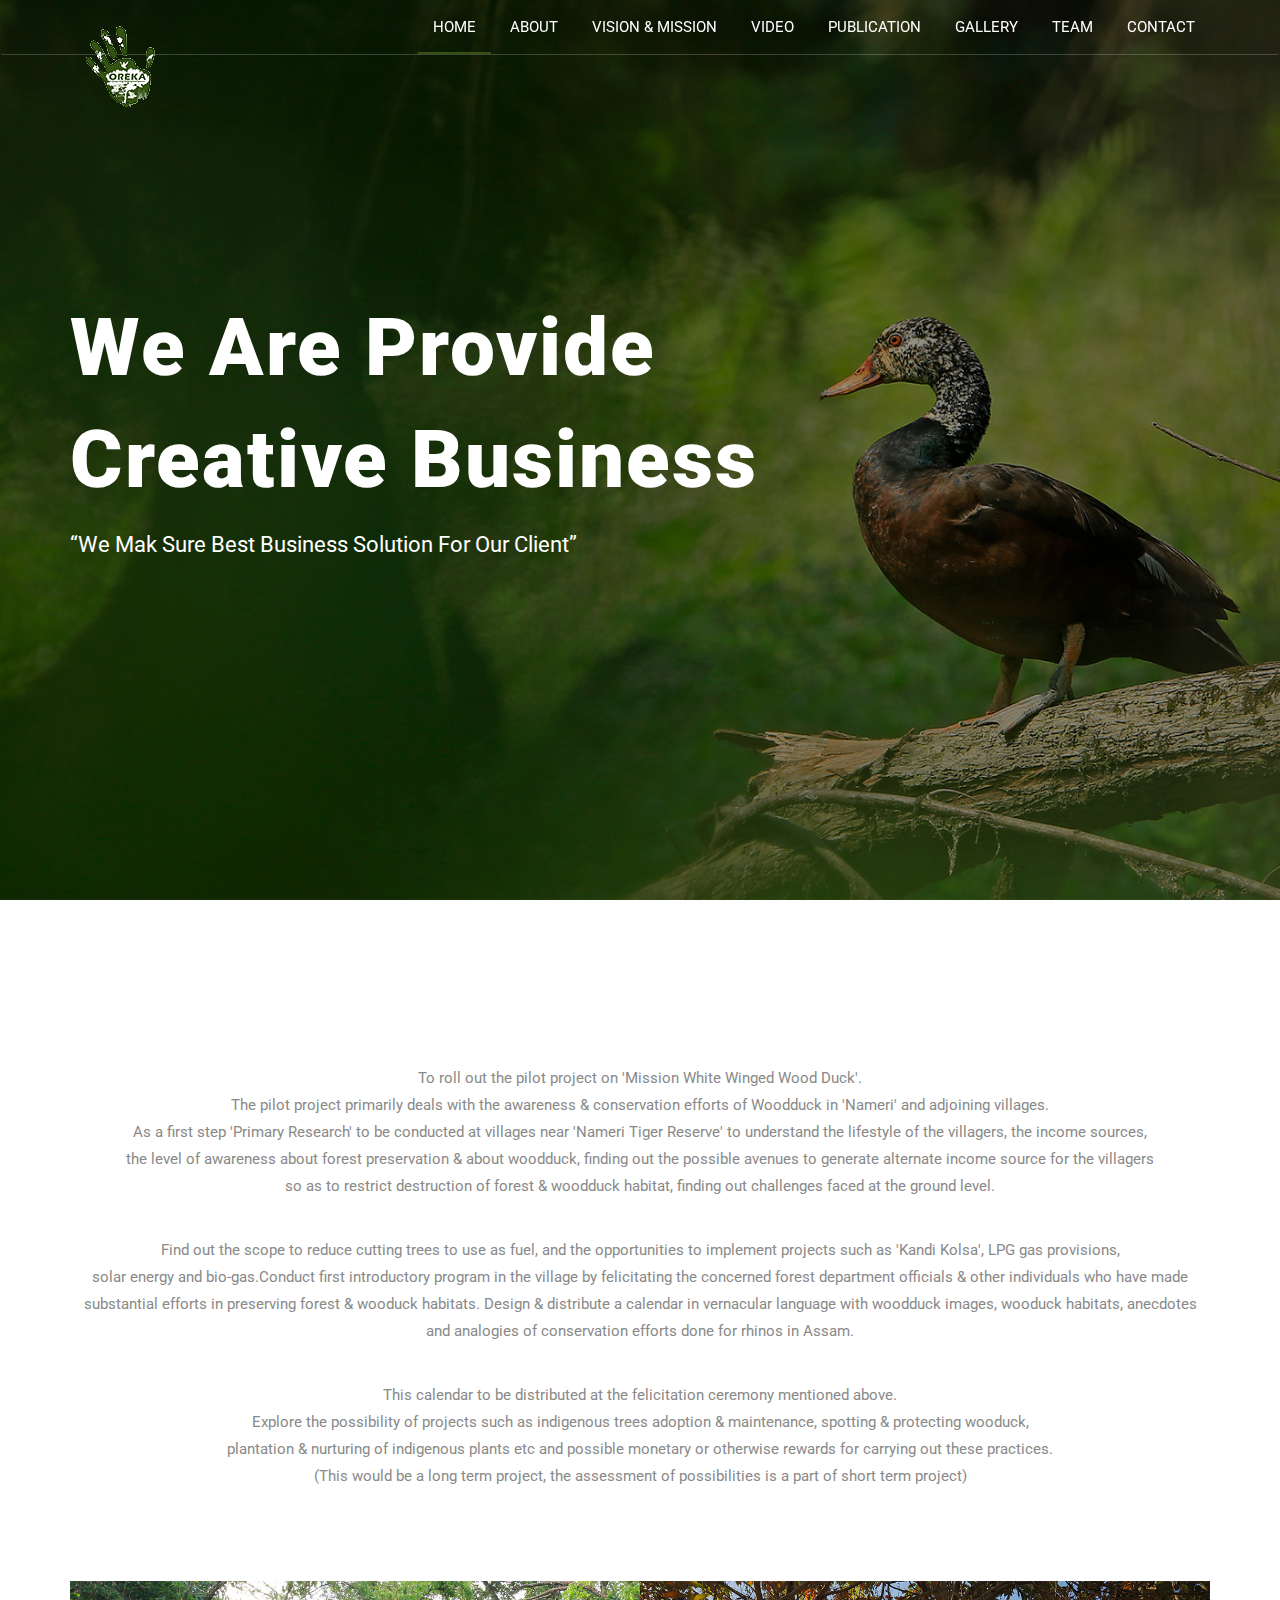
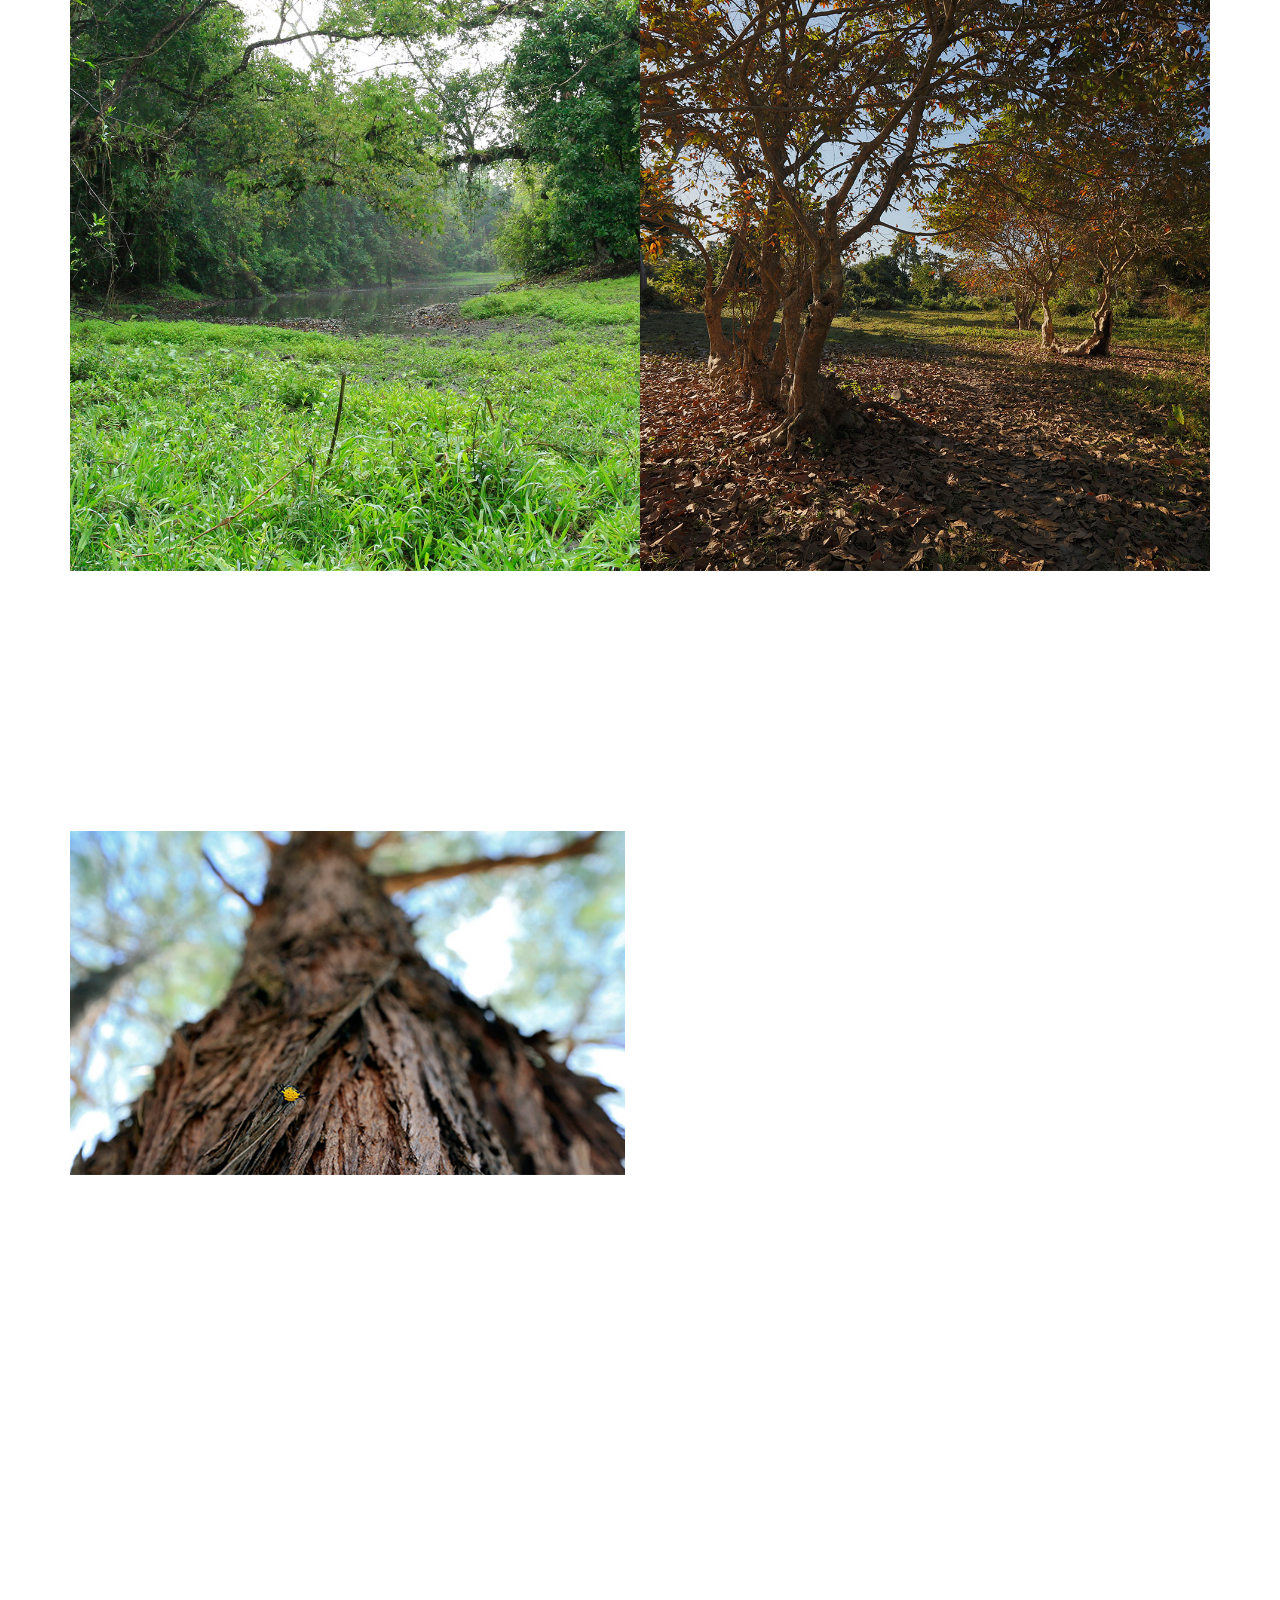
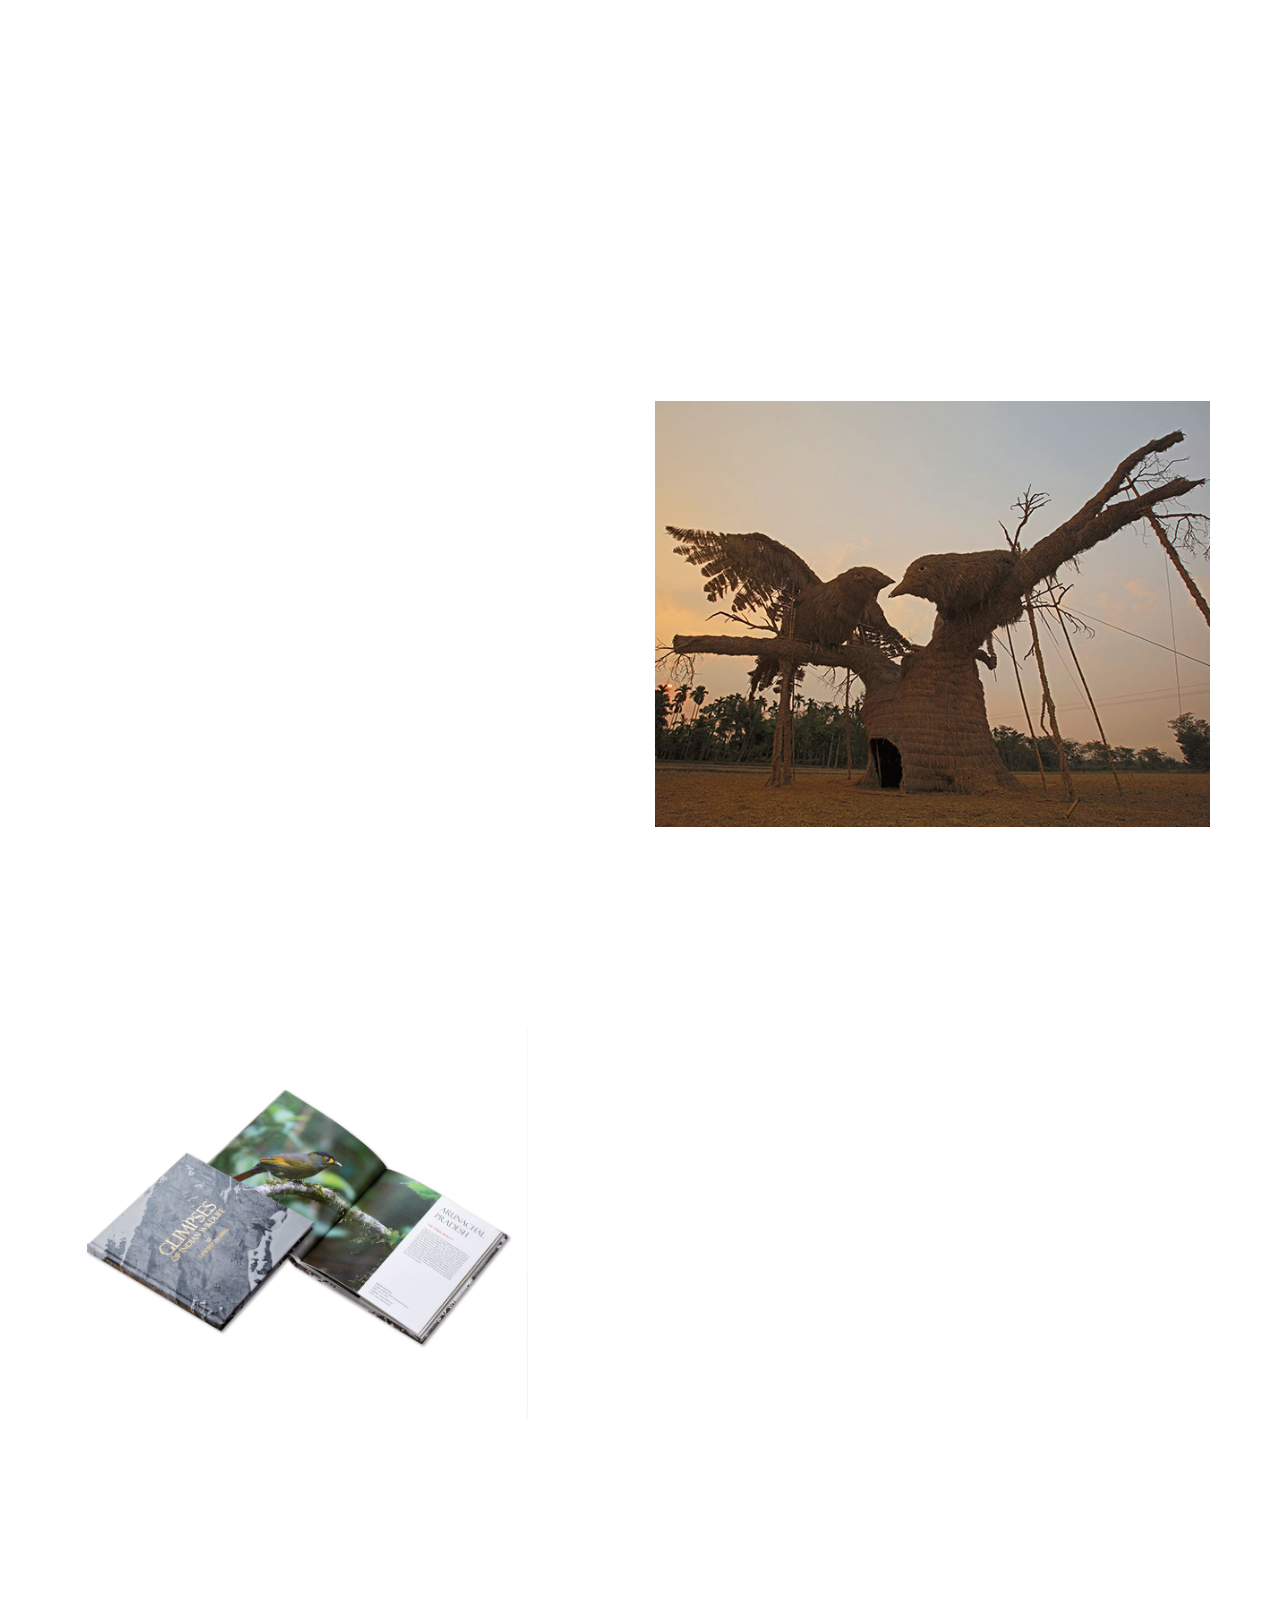
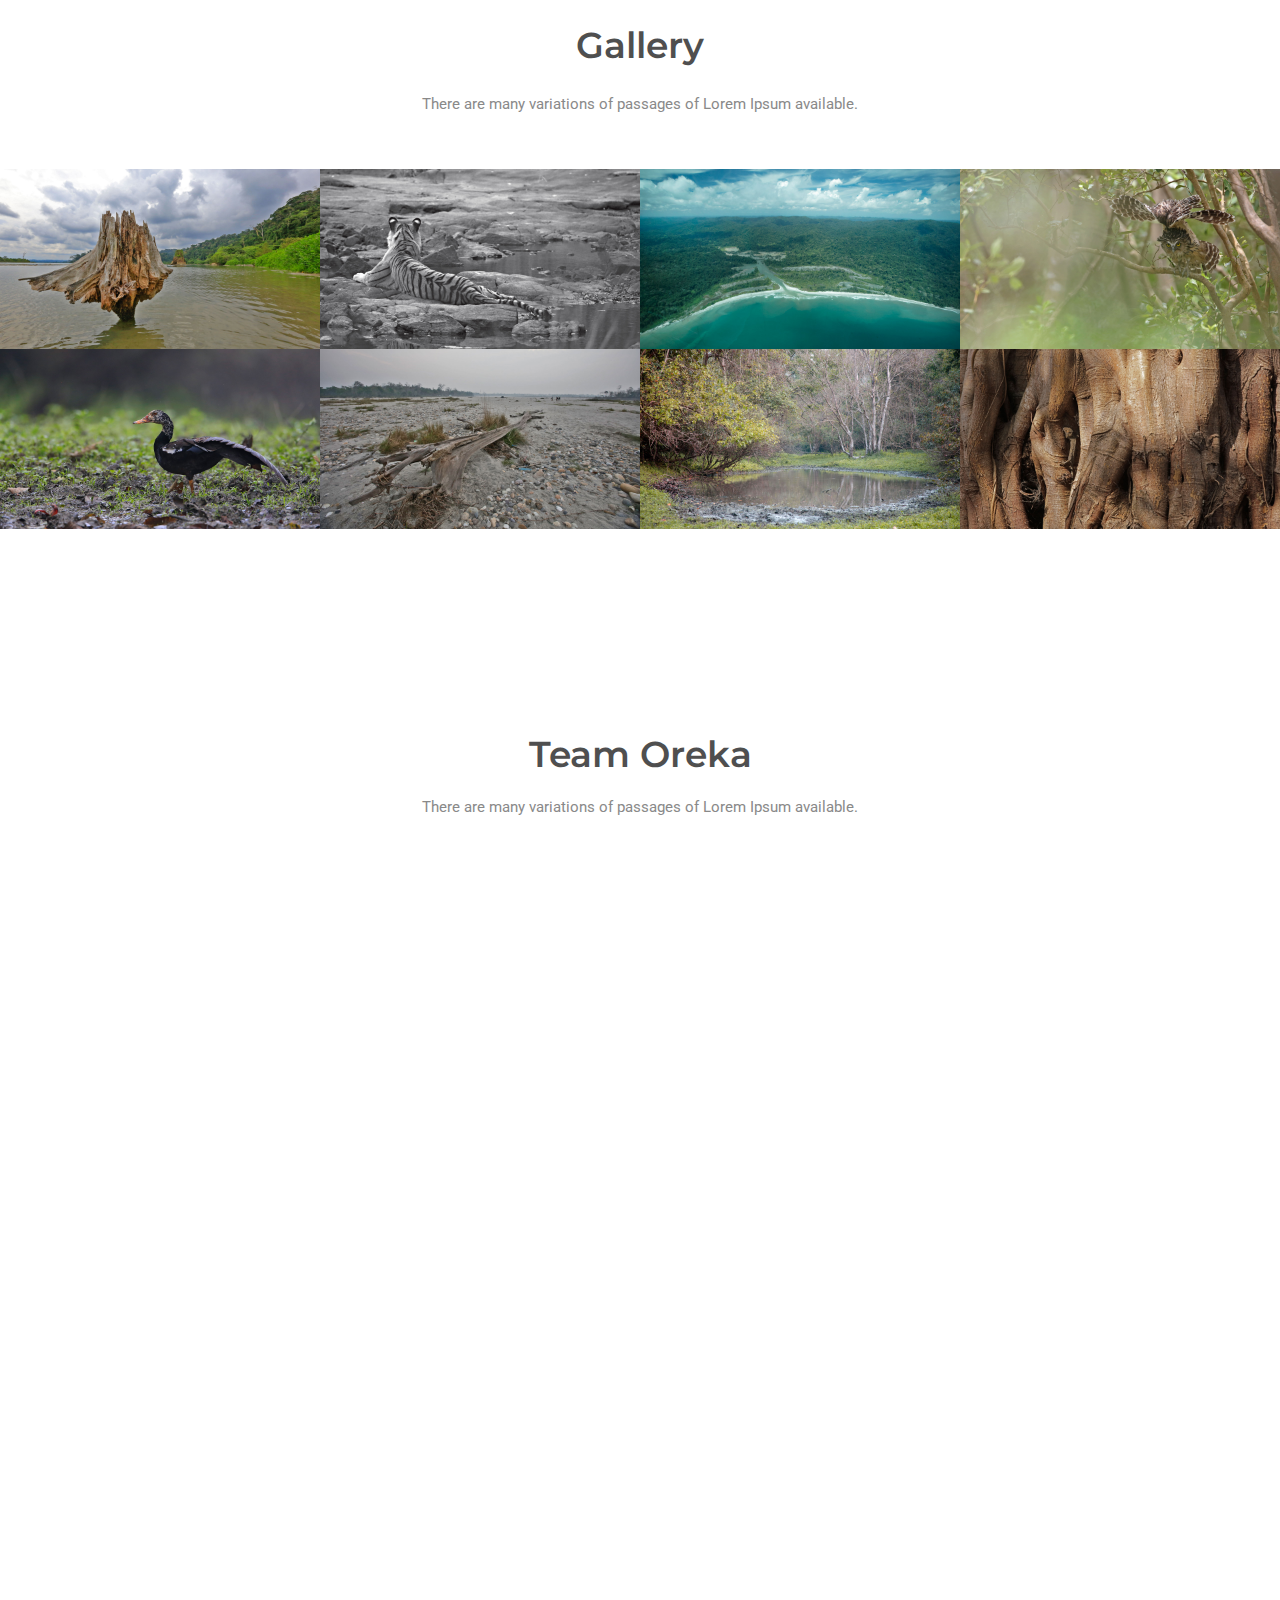
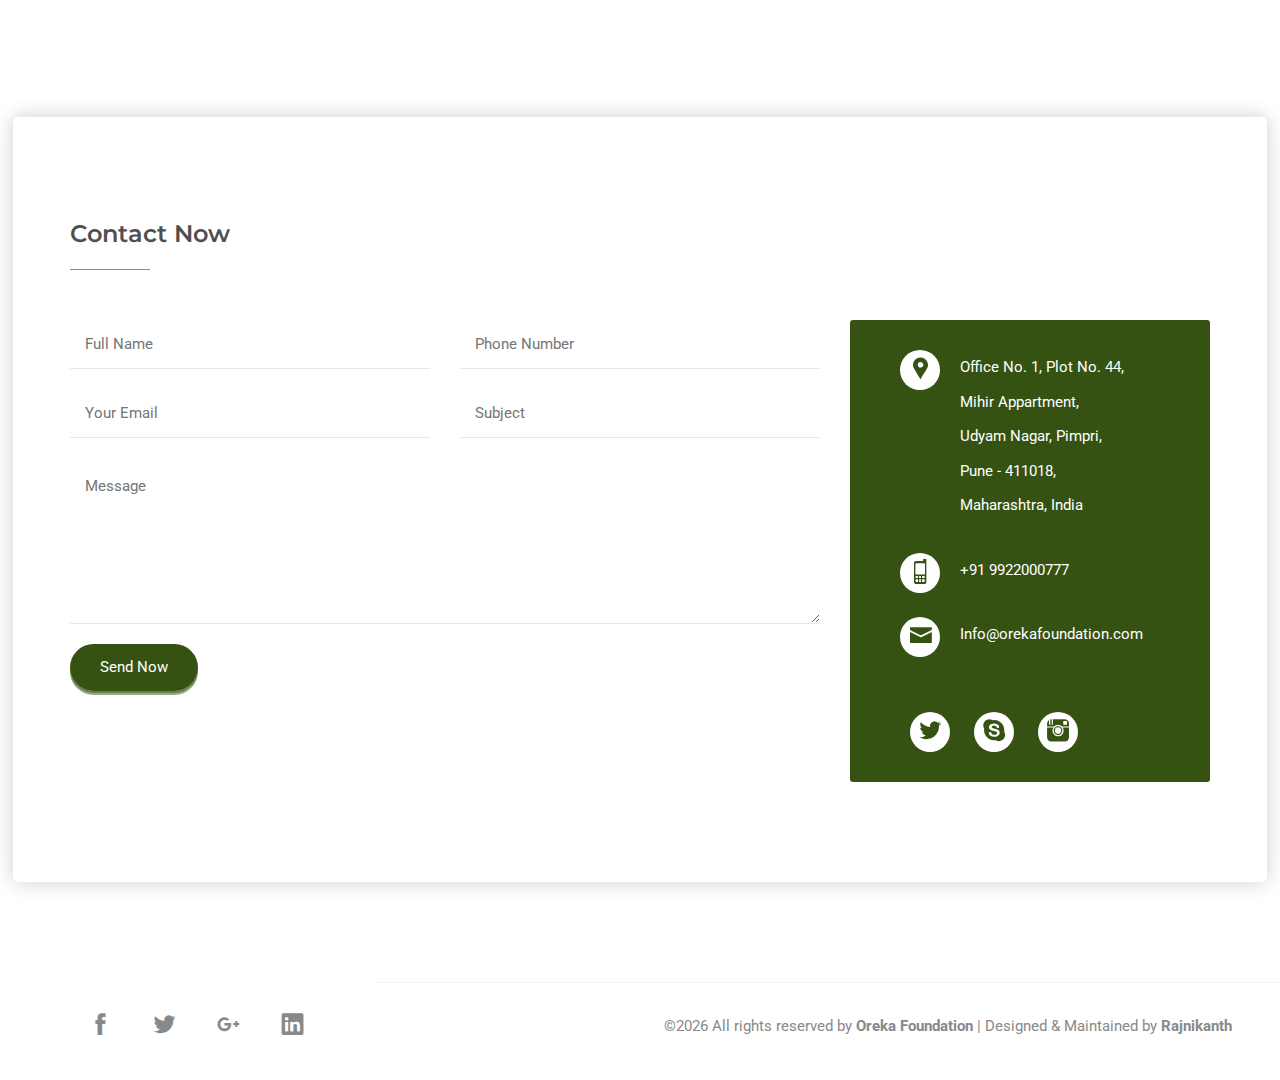
==== classic/index1.html @ f8cbba0d "index changed" ====
<!doctype html>
<html class="no-js" lang="zxx">

<head>
    <meta charset="utf-8">
    <meta name="author" content="John Doe">
    <meta name="description" content="">
    <meta name="keywords" content="HTML,CSS,XML,JavaScript">
    <meta http-equiv="x-ua-compatible" content="ie=edge">
    <meta name="viewport" content="width=device-width, initial-scale=1.0">
    <!-- Title -->
    <title>Oreka Foundation</title>
    <!-- Place favicon.ico in the root directory -->
    <link rel="apple-touch-icon" href="images/apple-touch-icon.png">
    <link rel="shortcut icon" type="image/ico" href="images/favicon.ico" />
    <!-- Plugin-CSS -->
    <link rel="stylesheet" href="css/bootstrap.min.css">
    <link rel="stylesheet" href="css/owl.carousel.min.css">
    <link rel="stylesheet" href="css/icofont.css">
    <link rel="stylesheet" href="css/magnific-popup.css">
    <link rel="stylesheet" href="css/animate.css">
    <!-- Main-Stylesheets -->
    <link rel="stylesheet" href="css/normalize.css">
    <link rel="stylesheet" href="style.css">
    <link rel="stylesheet" href="css/responsive.css">
    <script src="js/vendor/modernizr-2.8.3.min.js"></script>

    <!--[if lt IE 9]>
        <script src="//oss.maxcdn.com/html5shiv/3.7.2/html5shiv.min.js"></script>
        <script src="//oss.maxcdn.com/respond/1.4.2/respond.min.js"></script>
    <![endif]-->
</head>

<body data-spy="scroll" data-target=".mainmenu-area">
    <!--Preloader-->
    <div class="preloader">
        <div class="spinner"></div>
    </div>

    <!-- Mainmenu-Area -->
    <nav class="navbar mainmenu-area" data-spy="affix" data-offset-top="197">
        <div class="container">
            <div class="row">
                <div class="col-xs-12">
                    <div id="search-box" class="collapse">
                        <form action="#">
                            <input type="search" class="form-control" placeholder="What do you want to know?">
                        </form>
                    </div>
                </div>
            </div>
            <div class="row">
                <div class="col-xs-12">
                    <div class="navbar-header smoth">
                        <button type="button" class="navbar-toggle" data-toggle="collapse" data-target="#mainmenu">
                            <span class="icon-bar"></span>
                            <span class="icon-bar"></span>
                            <span class="icon-bar"></span> 
                        </button>
                        <a class="navbar-brand" href="#home-area"><img src="images/logo.png" alt=""></a>
                    </div>
                    <div class="collapse navbar-collapse navbar-right" id="mainmenu">
                        <!--<ul class="nav navbar-nav navbar-right help-menu">
                            <li><a href=""><i class="icofont icofont-user-alt-4"></i></a></li>
                            <li><a href="#search-box" data-toggle="collapse"><i class="icofont icofont-search-alt-2"></i></a></li>
                            <li class="select-cuntry">
                                <select name="counter" id="counter">
                                    <option value="ENG">ENG</option>
                                    <option value="BEN">BEN</option>
                                    <option value="ARA">ARA</option>
                                    <option value="ARG">ARG</option>
                                    <option value="CHV">CHV</option>
                                </select>
                            </li>
                        </ul>-->
                        <ul class="nav navbar-nav primary-menu">
                            <li class="active"><a href="#home-area">Home</a></li>
                            <li><a href="#about-area">About</a></li>
                            <li><a href="#vnm">Vision & Mission</a></li>
                            <li><a href="#video">Video</a></li>
                            <li><a href="#publication">Publication</a></li>
                            <li><a href="#portfolio-area">Gallery</a></li>
                            <li><a href="#team-area">Team</a></li>
                            <li><a href="#contact-area">Contact</a></li>
                        </ul>
                    </div>
                </div>
            </div>
        </div>
    </nav>
    <!-- Mainmenu-Area-/ -->


    <!--Header-Area-->
    <header class="header-area overlay" id="home-area">
        <div class="vcenter">
            <div class="container">
                <div class="row">
                    <div class="col-xs-12 col-sm-10 col-md-8">
                        <div class="header-text">
                            <h2 class="header-title wow fadeInUp">We Are Provide Creative Business <!--<span class="dot"></span>--></h2>
                            <div class="wow fadeInUp" data-wow-delay="0.5s"><q>We Mak Sure Best Business Solution For Our Client</q></div>
                            <!--<div class="wow fadeInUp" data-wow-delay="0.7s">
                                <a href="#contact-area" class="bttn bttn-lg bttn-primary" style="background-color: #fff">Contact Now</a>
                            </div>-->
                        </div>
                    </div>
                </div>
            </div>
        </div>
    </header>
    <!--Header-Area-/-->


    <!-- About-Area -->
    <section class="section-padding" id="about-area">
        
        <div class="container">
            <h2 class="title wow fadeInUp"><center>About Oreka</center></h2>
            <p><center>To roll out the pilot project on 'Mission White Winged Wood Duck'. <br>The pilot project primarily deals with the awareness & conservation efforts of Woodduck in 'Nameri' and adjoining villages.<br> As a first step 'Primary Research' to be conducted at villages near 'Nameri Tiger Reserve' to understand the lifestyle of the villagers, the income sources,<br> the level of awareness about forest preservation & about woodduck, finding out the possible avenues to generate alternate income source for the villagers <br>so as to restrict destruction of forest & woodduck habitat, finding out challenges faced at the ground level. </center></p>
            <p><center><br>Find out the scope to reduce cutting trees to use as fuel, and the opportunities to implement projects such as 'Kandi Kolsa', LPG gas provisions, <br>solar energy and bio-gas.Conduct first introductory program in the village by felicitating the concerned forest department officials & other individuals who have made substantial efforts in preserving forest & wooduck habitats. Design & distribute a calendar in vernacular language with woodduck images, wooduck habitats, anecdotes and analogies of conservation efforts done for rhinos in Assam. </center></p>
            <p><center><br>This calendar to be distributed at the felicitation ceremony mentioned above. <br>Explore the possibility of projects such as indigenous trees adoption & maintenance, spotting & protecting wooduck, <br>plantation & nurturing of indigenous plants etc and possible monetary or otherwise rewards for carrying out these practices. <br> (This would be a long term project, the assessment of possibilities is a part of short term project)<br><br><br><br></center></p>
            <p><img src="images/Habitat.jpg" alt=""></p>
            
        </div>
        <div class="container">
            <div class="row">
                <div class="hidden-xs col-sm-6 col-md-offset-1">
                    <!--<img src="images/About-Back.jpg" alt="">-->
                </div>
                <div class="col-xs-12 col-sm-6 col-md-5">
                    <div class="page-title" id="about">
                        <!--<h2 class="title wow fadeInUp">About US</h2>-->
                        <div class="wow fadeInUp" data-wow-delay="0.5s">
                            <p></p>
                        </div>
                    </div>
                    <!--<div class="wow fadeInUp" data-wow-delay="0.7s">
                        <a href="#" class="bttn bttn-primary">Learn More</a>
                    </div>-->
                </div>
                
            </div>
        </div>
    </section>
    <!-- About-Area / -->



    <section class="section-padding gray-bg" id="vnm">
        <div class="container">
            <div class="row">
                <div class="col-xs-12 col-sm-6">
                    <div class="video-box">
                        <img src="images/About-Back.jpg" alt="">
                        <!--<a href="https://www.youtube.com/watch?v=7e90gBu4pas" class="video-bttn"><img src="images/video-button.png" alt=""></a>-->
                    </div>
                </div>

                <div class="col-xs-12 col-sm-6 col-md-5 col-md-offset-1 wow fadeInUp">
                    <div class="page-title">
                        <h2 class="title">Vision & Mission</h2>
                        <ul class="tabs-list">
                            <li class="active"><a data-toggle="pill" href="#our_mission">Our Vision</a></li>
                            <li><a data-toggle="pill" href="#our_vission">Our Mission</a></li>
                            <li><a data-toggle="pill" href="#our_support">Our Values</a></li>
                        </ul>
                    </div>
                    <div class="tab-content">
                        <div id="our_mission" class="tab-pane fade in active">
                            <!--<h4 class="upper thing">SINCE WE HAVE 25 YEARS </h4>-->
                            <h3 class="upper">To conserve endangered species of India</h3>
                            <p>OREKA intent to put efforts in conserving endangered species of flora & fauna across India. Conservation efforts are inclusive in nature & not restricting to birds or mammals, but may also encompass plant species and other creatures.</p>
                            <br />
                            <!--<a href="#" class="bttn bttn-sm bttn-primary">View More</a>-->
                        </div>
                        <div id="our_vission" class="tab-pane fade">
                            <!--<h4 class="upper thing">SINCE WE HAVE 25 YEARS </h4>-->
                            <!--<h3 class="upper">Our Mission</h3>-->
                            <p>To drive the change in shifting status of these species from being endangered towards least concern'
'To arrest the shift from 'Near Threatened' and 'Vulnerable' species towards status of being 'Endangered'</p>
                            <br />
                            <!--<a href="#" class="bttn bttn-sm bttn-primary">View More</a>-->
                        </div>
                        <div id="our_support" class="tab-pane fade">
                            <!--<h4 class="upper thing">SINCE WE HAVE 25 YEARS </h4>-->
                            <h3 class="upper"><ul>
                                <li>RESPECT</li>
                                <li>CARE</li>
                                <li>RESTORE</li>
                                </ul> <!--RESPECT <br> CARE <br> RESTORE --></h3>
                            <!--<p>OREKA intent to put efforts in conserving endangered species of flora & fauna across India. Conservation efforts are inclusive in nature & not restricting to birds or mammals, but may also encompass plant species and other creatures.</p>-->
                            <br />
                            <!--<a href="#" class="bttn bttn-sm bttn-primary">View More</a>-->
                        </div>
                    </div>
                </div>
            </div>
        </div>
    </section>



    <!--<section class="section-padding" id="service-area">
        <div class="container">
            <div class="row">
                <div class="col-xs-12 col-sm-6 col-md-4">
                    <div class="feature-box wow fadeInUp" data-wow-delay="0.2s">
                        <div class="box-icon">
                            <i class="icofont icofont-idea"></i>
                        </div>
                        <h4>Unique Design</h4>
                        <p>Lorem ipsum dolor sit amet, consectetur adipiscing elit, sed do eiusmod tempor incididunt.</p>
                        <a href="#" class="read-more">Read More</a>
                    </div>
                </div>
                <div class="col-xs-12 col-sm-6 col-md-4">
                    <div class="feature-box wow fadeInUp" data-wow-delay="0.4s">
                        <div class="box-icon">
                            <i class="icofont icofont-code-alt"></i>
                        </div>
                        <h4>Clean Layout</h4>
                        <p>Lorem ipsum dolor sit amet, consectetur adipiscing elit, sed do eiusmod tempor incididunt.</p>
                        <a href="#" class="read-more">Read More</a>
                    </div>
                </div>
                <div class="col-xs-12 col-sm-6 col-md-4">
                    <div class="feature-box wow fadeInUp" data-wow-delay="0.6s">
                        <div class="box-icon">
                            <i class="icofont icofont-monitor"></i>
                        </div>
                        <h4>Well Responsive</h4>
                        <p>Lorem ipsum dolor sit amet, consectetur adipiscing elit, sed do eiusmod tempor incididunt.</p>
                        <a href="#" class="read-more">Read More</a>
                    </div>
                </div>
                <div class="col-xs-12 col-sm-6 col-md-4">
                    <div class="feature-box wow fadeInUp" data-wow-delay="1.2s">
                        <div class="box-icon">
                            <i class="icofont icofont-chart-bar-graph"></i>
                        </div>
                        <h4>Pro Developing</h4>
                        <p>Lorem ipsum dolor sit amet, consectetur adipiscing elit, sed do eiusmod tempor incididunt.</p>
                        <a href="#" class="read-more">Read More</a>
                    </div>
                </div>
                <div class="col-xs-12 col-sm-6 col-md-4">
                    <div class="feature-box wow fadeInUp" data-wow-delay="1s">
                        <div class="box-icon">
                            <i class="icofont icofont-files"></i>
                        </div>
                        <h4>Well Documented</h4>
                        <p>Lorem ipsum dolor sit amet, consectetur adipiscing elit, sed do eiusmod tempor incididunt.</p>
                        <a href="#" class="read-more">Read More</a>
                    </div>
                </div>
                <div class="col-xs-12 col-sm-6 col-md-4">
                    <div class="feature-box wow fadeInUp" data-wow-delay="0.8s">
                        <div class="box-icon">
                            <i class="icofont icofont-money-bag"></i>
                        </div>
                        <h4>Quick Marketing</h4>
                        <p>Lorem ipsum dolor sit amet, consectetur adipiscing elit, sed do eiusmod tempor incididunt.</p>
                        <a href="#" class="read-more">Read More</a>
                    </div>
                </div>
            </div>
        </div>
    </section>-->
    
   <!-- <p><img src="images/Habitat.jpg" alt=""></p>-->
    <p id="video"><center><br><br> <iframe width="80%" height="480" src="https://www.youtube.com/embed/zmZa2QFg16U" frameborder="0" allow="autoplay; encrypted-media" allowfullscreen></iframe> </center></p>

    <!-- Skill-Area -->
    <section class="section-padding gray-bg" id="skill-area">
        <div class="container">
            <div class="row">
                <div class="col-xs-12 col-sm-6 col-md-5">
                    <div class="page-title">
                        <h2 class="title wow fadeInUp">Statistics about <br>Indian Wildlife</h2>
                        <div class="wow fadeInUp">
                            <p>There are many variations of passages of Lorem Ipsum available, but the majority have suffered alteration in some form, by injected humour, or randomised words which don't look.</p>
                        </div>
                    </div>
                    <div class="skills skills1 row">
                        <!-- main skill No. 1 -->
                        <div class="skill col-md-4 col-xs-6 wow fadeInUp" data-wow-delay="0.2s">
                            <div class="chart chart1 center" data-percent="95">
                                <span class="counter">95</span>
                            </div>
                            <h6>WebDesign</h6>
                        </div>
                        <!-- main skill No. 2 -->
                        <div class="skill col-md-4 col-xs-6 wow fadeInUp" data-wow-delay="0.4s">
                            <div class="chart chart1 center" data-percent="85">
                                <span class="counter">85</span>
                            </div>
                            <h6>Coding</h6>
                        </div>
                        <!-- main skill No. 3 -->
                        <div class="skill col-md-4 col-xs-6 wow fadeInUp" data-wow-delay="0.6s">
                            <div class="chart chart1 center" data-percent="90">
                                <span class="counter">90</span>
                            </div>
                            <h6>Developing</h6>
                        </div>
                        <!-- main skill No. 4 -->
                        <div class="skill col-md-4 col-xs-6 wow fadeInUp" data-wow-delay="1.2s">
                            <div class="chart chart1 center" data-percent="95">
                                <span class="counter">95</span>
                            </div>
                            <h6>Java Script</h6>
                        </div>
                        <!-- main skill No. 4 -->
                        <div class="skill col-md-4 col-xs-6 wow fadeInUp" data-wow-delay="1s">
                            <div class="chart chart1 center" data-percent="85">
                                <span class="counter">85</span>
                            </div>
                            <h6>Apps Design</h6>
                        </div>
                        <!-- main skill No. 4 -->
                        <div class="skill col-md-4 col-xs-6 wow fadeInUp" data-wow-delay="0.8s">
                            <div class="chart chart1 center" data-percent="90">
                                <span class="counter">90</span>
                            </div>
                            <h6>Graphics Script</h6>
                        </div>
                    </div>
                </div>
                <div class="col-xs-12 col-sm-6 col-md-offset-1">
                    <img src="images/Indian-Wildlife.jpg" alt="">
                </div>
            </div>
        </div>
    </section>
    <!-- Skill-Area / -->


    <!-- Skill-Area -->
    <section class="section-padding gray-bg" id="publication">
        <div class="container">
            <div class="row">
                <div class="col-xs-12 col-sm-6 col-md-5">
                    <img src="images/blog.jpg" alt="">
                </div>
                <div class="col-xs-12 col-sm-6 col-md-offset-1">
                    <div class="page-title">
                        <h2 class="title wow fadeInUp">Glimses of<br>Indian Wildlife</h2>
                        <div class="wow fadeInUp">
                            <p>The proceeds of this book will go directly to the 'Oreka Foundation' which will keep the conservation work going on, in the far flung recesses of India.</p>
                        </div>
                    </div>
                    
                </div>
                
            </div>
        </div>
    </section>
    <!-- Skill-Area / -->



    <!-- Portfolio-Area -->
    <section class="section-padding" id="portfolio-area">
        <div class="container-fluid">
            <div class="row">
                <div class="col-xs-12 col-sm-8 col-sm-offset-2 col-md-6 col-md-offset-3">
                    <div class="page-title text-center">
                        <h2 class="title">Gallery</h2>
                        <p>There are many variations of passages of Lorem Ipsum available.</p>
                    </div>
                </div>
            </div>
            <div class="row">
                <div class="col-xs-12">
                    <!-- Mixitup controls -->
                    <!--<ul class="filter-controls text-center">
                        <li class="active filter" data-filter="all">All</li>
                        <li class="active filter" data-filter=".graphics">Graphics</li>
                        <li class="filter" data-filter=".ux_ui">UI/UX</li>
                        <li class="filter" data-filter=".web_design">Web Design</li>
                        <li class="filter" data-filter=".coding">Coding</li>
                        <li class="filter" data-filter=".developing">Developing</li>
                        <li class="filter" data-filter=".photography">Photography</li>
                    </ul>-->
                </div>
            </div>
            <div class="row" id="filtering">
                <div class="col-xs-6 col-sm-4 col-md-3 mix graphics developing">
                    <div class="filter-box">
                        <div class="filter-image">
                            <img src="images/Download-Wallpaper-1.jpg" alt="">
                        </div>
                        <div class="filter-hover">
                           <a href="images/Download-Wallpaper-1.jpg" download>  <h5> Download <br> & Share </h5></a>
                            <a href="images/Download-Wallpaper-1.jpg" class="filter-popup" data-effect="mfp-zoom-in"></a>
                        </div>
                    </div>
                </div>
                <div class="col-xs-6 col-sm-4 col-md-3 mix ux_ui ">
                    <div class="filter-box">
                        <div class="filter-image">
                            <img src="images/Download-Wallpaper-2.jpg" alt="">
                        </div>
                        <div class="filter-hover">
                            <a href="images/Download-Wallpaper-2.jpg" download> <h5>Download <br> & Share </h5></a>
                            <a href="images/Download-Wallpaper-2.jpg" class="filter-popup" data-effect="mfp-zoom-in"></a>
                        </div>
                    </div>
                </div>
                <div class="col-xs-6 col-sm-4 col-md-3 mix graphics ">
                    <div class="filter-box">
                        <div class="filter-image">
                            <img src="images/Download-Wallpaper-3.jpg" alt="">
                        </div>
                        <div class="filter-hover">
                            <a href="images/Download-Wallpaper-3.jpg" download><h5> Download <br> & Share</h5></a>
                            <a href="images/Download-Wallpaper-3.jpg" class="filter-popup" data-effect="mfp-zoom-in"></a>
                        </div>
                    </div>
                </div>
                <div class="col-xs-6 col-sm-4 col-md-3 mix ux_ui developing">
                    <div class="filter-box">
                        <div class="filter-image">
                            <img src="images/Download-Wallpaper-4.jpg" alt="">
                        </div>
                        <div class="filter-hover">
                           <a href="images/Download-Wallpaper-4.jpg" download> <h5>Download <br> & Share</h5></a>
                            <a href="images/Download-Wallpaper-4.jpg" class="filter-popup" data-effect="mfp-zoom-in"></a>
                        </div>
                    </div>
                </div>
                <div class="col-xs-6 col-sm-4 col-md-3 mix web_design photography">
                    <div class="filter-box">
                        <div class="filter-image">
                            <img src="images/Download-Wallpaper-5.jpg" alt="">
                        </div>
                        <div class="filter-hover">
                            <a href="images/Download-Wallpaper-5.jpg" download><h5>  Download <br> & Share</h5></a>
                            <a href="images/Download-Wallpaper-5.jpg" class="filter-popup" data-effect="mfp-zoom-in"></a>
                        </div>
                    </div>
                </div>
                <div class="col-xs-6 col-sm-4 col-md-3 mix coding">
                    <div class="filter-box">
                        <div class="filter-image">
                            <img src="images/Download-Wallpaper-6.jpg" alt="">
                        </div>
                        <div class="filter-hover">
                           <a href="images/Download-Wallpaper-6.jpg" download>  <h5>Download <br> & Share </h5></a>
                            <a href="images/Download-Wallpaper-6.jpg" class="filter-popup" data-effect="mfp-zoom-in"></a>
                        </div>
                    </div>
                </div>
                <div class="col-xs-6 col-sm-4 col-md-3 mix web_design developing">
                    <div class="filter-box">
                        <div class="filter-image">
                            <img src="images/Download-Wallpaper-7.jpg" alt="">
                        </div>
                        <div class="filter-hover">
                            <a href="images/Download-Wallpaper-7.jpg" download><h5>Download <br> & Share </h5></a>
                            <a href="images/Download-Wallpaper-7.jpg" class="filter-popup" data-effect="mfp-zoom-in"></a>
                        </div>
                    </div>
                </div>
                <div class="col-xs-6 col-sm-4 col-md-3 mix coding photography">
                    <div class="filter-box">
                        <div class="filter-image">
                            <img src="images/Download-Wallpaper-8.jpg" alt="">
                        </div>
                        <div class="filter-hover">
                           <a href="images/Download-Wallpaper-8.jpg" download>  <h5>Download <br> & Share</h5></a>
                            <a href="images/Download-Wallpaper-8.jpg" class="filter-popup" data-effect="mfp-zoom-in"></a>
                        </div>
                    </div>
                </div>
            </div>
        </div>
    </section>
    <!-- Portfolio-Area / -->



    <!-- Team-Area -->
    <section class="section-padding" id="team-area">
        <div class="container">
            <div class="row">
                <div class="col-xs-12 col-sm-8 col-sm-offset-2 col-md-6 col-md-offset-3">
                    <div class="text-center">
                        <h2 class="title">Team Oreka</h2>
                        <p>There are many variations of passages of Lorem Ipsum available.</p>
                    </div>
                </div>
            </div>
            <div class="row">
                <div class="col-xs-1 col-sm-1 col-md-1"></div>
                <div class="col-xs-6 col-sm-4 col-md-2">
                    <div class="team-box wow fadeInUp" data-wow-delay="0.2s">
                        <div class="team-image">
                            <img src="images/about.jpg" alt="">
                        </div>
                        <div class="team-hover">
                            <h5 class="t_title">Sandeep Dhumal</h5>
                            <span class="t_sub_title">SEO Expert</span>
                            <!--<div class='bar_group' data-max="100">
                                <div class=" bar_group__bar thick elastic" data-value="90" data-tooltip="true" data-label="Phototshop" data-show-values="true" data-unit="%"></div>
                            </div>
                            <div class='bar_group' data-max="100">
                                <div class=" bar_group__bar thick elastic" data-value="70" data-tooltip="true" data-label="Indesign" data-show-values="true" data-unit="%"></div>
                            </div>
                            <div class='bar_group' data-max="100">
                                <div class=" bar_group__bar thick elastic" data-value="50" data-tooltip="true" data-label="Illustrator" data-show-values="true" data-unit="%"></div>
                            </div>
                            <div class="team-social-menu">
                                <a href="#"><i class="icofont icofont-social-facebook"></i></a>
                                <a href="#"><i class="icofont icofont-social-twitter"></i></a>
                                <a href="#"><i class="icofont icofont-social-linkedin"></i></a>
                                <a href="#"><i class="icofont icofont-social-pinterest"></i></a>
                            </div>-->
                        </div>
                    </div>
                </div>
                <div class="col-xs-6 col-sm-4 col-md-2">
                    <div class="team-box wow fadeInUp" data-wow-delay="0.4s">
                        <div class="team-image">
                            <img src="images/about.jpg" alt="">
                        </div>
                        <div class="team-hover">
                            <h5 class="t_title">Jhon Doe</h5>
                            <span class="t_sub_title">Web Developer</span>
                            <!--<div class='bar_group' data-max="100">
                                <div class=" bar_group__bar thick elastic" data-value="90" data-tooltip="true" data-label="Phototshop" data-show-values="true" data-unit="%"></div>
                            </div>
                            <div class='bar_group' data-max="100">
                                <div class=" bar_group__bar thick elastic" data-value="70" data-tooltip="true" data-label="Indesign" data-show-values="true" data-unit="%"></div>
                            </div>
                            <div class='bar_group' data-max="100">
                                <div class=" bar_group__bar thick elastic" data-value="50" data-tooltip="true" data-label="Illustrator" data-show-values="true" data-unit="%"></div>
                            </div>
                            <div class="team-social-menu">
                                <a href="#"><i class="icofont icofont-social-facebook"></i></a>
                                <a href="#"><i class="icofont icofont-social-twitter"></i></a>
                                <a href="#"><i class="icofont icofont-social-linkedin"></i></a>
                                <a href="#"><i class="icofont icofont-social-pinterest"></i></a>
                            </div>-->
                        </div>
                    </div>
                </div>
                <div class="col-xs-6 col-sm-4 col-md-2">
                    <div class="team-box wow fadeInUp" data-wow-delay="0.6s">
                        <div class="team-image">
                            <img src="images/about.jpg" alt="">
                        </div>
                        <div class="team-hover">
                            <h5 class="t_title">Jakia Khan</h5>
                            <span class="t_sub_title">UI/UX Designer</span>
                            <!--<div class='bar_group' data-max="100">
                                <div class=" bar_group__bar thick elastic" data-value="90" data-tooltip="true" data-label="Phototshop" data-show-values="true" data-unit="%"></div>
                            </div>
                            <div class='bar_group' data-max="100">
                                <div class=" bar_group__bar thick elastic" data-value="70" data-tooltip="true" data-label="Indesign" data-show-values="true" data-unit="%"></div>
                            </div>
                            <div class='bar_group' data-max="100">
                                <div class=" bar_group__bar thick elastic" data-value="50" data-tooltip="true" data-label="Illustrator" data-show-values="true" data-unit="%"></div>
                            </div>
                            <div class="team-social-menu">
                                <a href="#"><i class="icofont icofont-social-facebook"></i></a>
                                <a href="#"><i class="icofont icofont-social-twitter"></i></a>
                                <a href="#"><i class="icofont icofont-social-linkedin"></i></a>
                                <a href="#"><i class="icofont icofont-social-pinterest"></i></a>
                            </div>-->
                        </div>
                    </div>
                </div>
                <div class="col-xs-6 col-sm-4 col-md-2">
                    <div class="team-box wow fadeInUp" data-wow-delay="0.8s">
                        <div class="team-image">
                            <img src="images/about.jpg" alt="">
                        </div>
                        <div class="team-hover">
                            <h5 class="t_title">Jack kalis</h5>
                            <span class="t_sub_title">Programer</span>
                            <!--<div class='bar_group' data-max="100">
                                <div class=" bar_group__bar thick elastic" data-value="90" data-tooltip="true" data-label="Phototshop" data-show-values="true" data-unit="%"></div>
                            </div>
                            <div class='bar_group' data-max="100">
                                <div class=" bar_group__bar thick elastic" data-value="70" data-tooltip="true" data-label="Indesign" data-show-values="true" data-unit="%"></div>
                            </div>
                            <div class='bar_group' data-max="100">
                                <div class=" bar_group__bar thick elastic" data-value="50" data-tooltip="true" data-label="Illustrator" data-show-values="true" data-unit="%"></div>
                            </div>
                            <div class="team-social-menu">
                                <a href="#"><i class="icofont icofont-social-facebook"></i></a>
                                <a href="#"><i class="icofont icofont-social-twitter"></i></a>
                                <a href="#"><i class="icofont icofont-social-linkedin"></i></a>
                                <a href="#"><i class="icofont icofont-social-pinterest"></i></a>
                            </div>-->
                        </div>
                    </div>
                </div>
                <div class="col-xs-6 col-sm-4 col-md-2">
                    <div class="team-box wow fadeInUp" data-wow-delay="0.8s">
                        <div class="team-image">
                            <img src="images/about.jpg" alt="">
                        </div>
                        <div class="team-hover">
                            <h5 class="t_title">Jack kalis</h5>
                            <span class="t_sub_title">Programer</span>
                            <!--<div class='bar_group' data-max="100">
                                <div class=" bar_group__bar thick elastic" data-value="90" data-tooltip="true" data-label="Phototshop" data-show-values="true" data-unit="%"></div>
                            </div>
                            <div class='bar_group' data-max="100">
                                <div class=" bar_group__bar thick elastic" data-value="70" data-tooltip="true" data-label="Indesign" data-show-values="true" data-unit="%"></div>
                            </div>
                            <div class='bar_group' data-max="100">
                                <div class=" bar_group__bar thick elastic" data-value="50" data-tooltip="true" data-label="Illustrator" data-show-values="true" data-unit="%"></div>
                            </div>
                            <div class="team-social-menu">
                                <a href="#"><i class="icofont icofont-social-facebook"></i></a>
                                <a href="#"><i class="icofont icofont-social-twitter"></i></a>
                                <a href="#"><i class="icofont icofont-social-linkedin"></i></a>
                                <a href="#"><i class="icofont icofont-social-pinterest"></i></a>
                            </div>-->
                        </div>
                    </div>
                </div>
                <div class="col-xs-1 col-sm-1 col-md-1"></div>
                
                
            </div>
        </div>
    </section>
    <!-- Team-Area / -->


    
    <section class="section-padding gray-bg">
        <div class="container">
            <div class="row counters">
                <div class="col-xs-6 col-sm-6 col-md-3">
                    <div class="count-box wow fadeInUp" data-wow-delay="0.2s">
                        <div class="count-icon">
                            <i class="icofont icofont-fire-burn"></i>
                        </div>
                        <span class="count_title" style="color: #355213">Join the Movement</span>
                        <!--<h2 class="count">1172</h2>-->
                    </div>
                </div>
                <div class="col-xs-6 col-sm-6 col-md-3">
                    <div class="count-box wow fadeInUp" data-wow-delay="0.4s">
                        <div class="count-icon">
                            <i class="icofont icofont-mega-phone"></i>
                        </div>
                        <span class="count_title" style="color: #355213">Spread Awareness</span>
                        <!--<h2 class="count">1000</h2>-->
                    </div>
                </div>
                <div class="col-xs-6 col-sm-6 col-md-3">
                    <div class="count-box wow fadeInUp" data-wow-delay="0.6s">
                        <div class="count-icon">
                            <i class="icofont icofont-military"></i>
                        </div>
                        <span class="count_title" style="color: #355213">Volunteer</span>
                        <!--<h2 class="count">1200</h2>-->
                    </div>
                </div>
                <div class="col-xs-6 col-sm-6 col-md-3">
                    <div class="count-box wow fadeInUp" data-wow-delay="0.8s">
                        <div class="count-icon">
                            <i class="icofont icofont-money"></i>
                        </div>
                        <span class="count_title" style="color: #355213">Contribute</span>
                        <!--<h2 class="count">1172</h2>-->
                    </div>
                </div>
            </div>
        </div>
    </section>

    <!-- Contact-Area -->
    <section class="section-padding" id="contact-area">
        <div class="contact-area">
            <div class="container">
                <div class="row">
                    <div class="col-xs-12">
                        <div class="page-title">
                            <h3 class="bar-title">Contact Now</h3>
                        </div>
                    </div>
                </div>
                <div class="row">
                    <div class="col-xs-12 col-md-8">
                        <div class="contact-form">
                            <form action="process.php" id="contact-form" method="post">
                                <div class="form-double">
                                    <input type="text" id="form-name" name="form-name" placeholder="Full Name" required="required">
                                    <input type="number" placeholder="Phone Number">
                                </div>
                                <div class="form-double">
                                    <input type="email" name="form-email" name="email" id="form-email" placeholder="Your Email" required="required">
                                    <input type="text" name="form-subject" id="form-subject" placeholder="Subject" required="required">
                                </div>
                                <textarea name="form-message" id="message" id="form-message" rows="5" required="required" placeholder="Message"></textarea>
                                <button class="bttn bttn-primary">Send Now</button>
                            </form>
                        </div>
                    </div>
                    <div class="col-xs-12 col-md-4">
                        <div class="contact-info">
                            <ul class="info">
                                <li>
                                    <span class="info-icon">
                                        <i class="icofont icofont-social-google-map"></i>
                                    </span> Office No. 1, Plot No. 44, <br>Mihir Appartment,<br>Udyam Nagar, Pimpri,<br> Pune - 411018,<br>Maharashtra, India  
                                </li>
                                <li>
                                    <span class="info-icon">
                                        <i class="icofont icofont-ui-cell-phone"></i>
                                    </span> +91 9922000777 
                                </li>
                                <li>
                                    <span class="info-icon">
                                        <i class="icofont icofont-envelope"></i>
                                    </span> Info@orekafoundation.com
                                </li>
                            </ul>
                            <div class="social-menu-2">
                                <a href="#"><i class="icofont icofont-social-twitter"></i></a>
                                <a href="#"><i class="icofont icofont-social-skype"></i></a>
                                <a href="#"><i class="icofont icofont-social-instagram"></i></a>
                            </div>
                        </div>
                    </div>
                </div>
            </div>
        </div>
    </section>
    <!-- Contact-Area / -->
  <!--  <div id="maps"></div>-->


    <!-- Footer-Area -->
    <footer class="footer-area" style="margin-top: 250px; ">
        <div class="footer-top">
            <div class="container">
                <div class="row">
                    <div class="col-xs-12 col-md-3">
                        <div class="footer-text">
                            <!--<h4 class="upper">Classic</h4>
                            <p>If you are going to use a passage of Lorem Ipsum, you need to be sure</p>-->
                            <div class="social-menu">
                                <a href="#"><i class="icofont icofont-social-facebook"></i></a>
                                <a href="#"><i class="icofont icofont-social-twitter"></i></a>
                                <a href="#"><i class="icofont icofont-social-google-plus"></i></a>
                                <a href="#"><i class="icofont icofont-social-linkedin"></i></a>
                            </div>
                        </div>
                    </div>
                    <div class="col-xs-6 col-md-2 ">
                        <div class="footer-single">
                          <div class="footer-bottom">
                              <div class="container">
                                <div class="row">
                                    <div class="col-xs-12">
                                    <!-- Link back to Colorlib can't be removed. Template is licensed under CC BY 3.0. -->
                                    <p class="copyright">&copy;<script>document.write(new Date().getFullYear());</script> All rights reserved by <b>Oreka Foundation</b> | Designed & Maintained by <a href="https://sandeepdhumal.com" target="_blank"><b>Rajnikanth</b></a></p>
                                    <!-- Link back to Colorlib can't be removed. Template is licensed under CC BY 3.0. -->
                                    </div>
                                </div>
                            </div>
                            </div>
                            
                        </div>
                    </div>
                    
                </div>
            </div>
        </div>
    </footer>
    <!-- Footer-Area / -->


    <!--Vendor-JS-->
    <script src="js/vendor/jquery-1.12.4.min.js"></script>
    <script src="js/vendor/bootstrap.min.js"></script>
    <!--Plugin-JS-->
    <script src="js/owl.carousel.min.js"></script>
    <script src="js/appear.js"></script>
    <script src="js/bars.js"></script>
    <script src="js/waypoints.min.js"></script>
    <script src="js/counterup.min.js"></script>
    <script src="js/easypiechart.min.js"></script>
    <script src="js/mixitup.min.js"></script>
    <script src="js/contact-form.js"></script>
    <script src="js/scrollUp.min.js"></script>
    <script src="js/magnific-popup.min.js"></script>
    <script src="js/wow.min.js"></script>
    <!--Main-active-JS-->
    <script src="js/main.js"></script>
    <!--<script async defer src="https://maps.googleapis.com/maps/api/js?key=AIzaSyDXZ3vJtdK6aKAEWBovZFe4YKj1SGo9V20&callback=initMap"></script>-->
    <script src="js/maps.js"></script>
</body>

</html>
---- classic/css/icofont.css ----
/**
 * @package IcoFont by ThemeHunt - https://themehunt.com
 * @version 1.0.0 Beta
 * @author IcoFont http://icofont.com
 * @copyright Copyright (c) 2018 IcoFont
 * @license - http://icofont.com/license/
*/

@font-face {
    font-family: 'icofont';
    src: url('../fonts/icofont.eot?v=1.0.0-beta');
    src: url('../fonts/icofont.eot?v=1.0.0-beta#iefix') format('embedded-opentype'),
    url('../fonts/icofont.ttf?v=1.0.0-beta') format('truetype'),
    url('../fonts/icofont.woff?v=1.0.0-beta') format('woff'),
    url('../fonts/icofont.svg?v=1.0.0-beta#icofont') format('svg');
    font-weight: normal;
    font-style: normal;
}

.icofont {
    font-family: 'IcoFont' !important;
    speak: none;
    font-style: normal;
    font-weight: normal;
    font-variant: normal;
    font-size: 25px;
    text-transform: none;
    line-height: 1;

    /* Better Font Rendering =========== */
    -webkit-font-smoothing: antialiased;
    -moz-osx-font-smoothing: grayscale;
}

.icofont-angry-monster:before {
	content: "\e901";
}
.icofont-bathtub:before {
	content: "\e902";
}
.icofont-bird-wings:before {
	content: "\e903";
}
.icofont-bow:before {
	content: "\e904";
}
.icofont-brain-alt:before {
	content: "\e905";
}
.icofont-butterfly-alt:before {
	content: "\e906";
}
.icofont-castle:before {
	content: "\e907";
}
.icofont-circuit:before {
	content: "\e908";
}
.icofont-dart:before {
	content: "\e909";
}
.icofont-dice-alt:before {
	content: "\e90a";
}
.icofont-disability-race:before {
	content: "\e90b";
}
.icofont-diving-goggle:before {
	content: "\e90c";
}
.icofont-fire-alt:before {
	content: "\e90d";
}
.icofont-flame-torch:before {
	content: "\e90e";
}
.icofont-flora-flower:before {
	content: "\e90f";
}
.icofont-flora:before {
	content: "\e910";
}
.icofont-gift-box:before {
	content: "\e911";
}
.icofont-halloween-pumpkin:before {
	content: "\e912";
}
.icofont-hand-power:before {
	content: "\e913";
}
.icofont-hand-thunder:before {
	content: "\e914";
}
.icofont-king-crown:before {
	content: "\e915";
}
.icofont-king-monster:before {
	content: "\e916";
}
.icofont-love:before {
	content: "\e917";
}
.icofont-magician-hat:before {
	content: "\e918";
}
.icofont-native-american:before {
	content: "\e919";
}
.icofont-open-eye:before {
	content: "\e91a";
}
.icofont-owl-look:before {
	content: "\e91b";
}
.icofont-phoenix:before {
	content: "\e91c";
}
.icofont-queen-crown:before {
	content: "\e91d";
}
.icofont-robot-face:before {
	content: "\e91e";
}
.icofont-sand-clock:before {
	content: "\e91f";
}
.icofont-shield-alt:before {
	content: "\e920";
}
.icofont-ship-wheel:before {
	content: "\e921";
}
.icofont-skull-danger:before {
	content: "\e922";
}
.icofont-skull-face:before {
	content: "\e923";
}
.icofont-snail:before {
	content: "\e924";
}
.icofont-snow-alt:before {
	content: "\e925";
}
.icofont-snow-flake:before {
	content: "\e926";
}
.icofont-snowmobile:before {
	content: "\e927";
}
.icofont-space-shuttle:before {
	content: "\e928";
}
.icofont-star-shape:before {
	content: "\e929";
}
.icofont-swirl:before {
	content: "\e92a";
}
.icofont-tattoo-wing:before {
	content: "\e92b";
}
.icofont-throne:before {
	content: "\e92c";
}
.icofont-touch:before {
	content: "\e92d";
}
.icofont-tree-alt:before {
	content: "\e92e";
}
.icofont-triangle:before {
	content: "\e92f";
}
.icofont-unity-hand:before {
	content: "\e930";
}
.icofont-weed:before {
	content: "\e931";
}
.icofont-woman-bird:before {
	content: "\e932";
}
.icofont-animal-bat:before {
	content: "\e933";
}
.icofont-animal-bear-tracks:before {
	content: "\e934";
}
.icofont-animal-bear:before {
	content: "\e935";
}
.icofont-animal-bird-alt:before {
	content: "\e936";
}
.icofont-animal-bird:before {
	content: "\e937";
}
.icofont-animal-bone:before {
	content: "\e938";
}
.icofont-animal-bull:before {
	content: "\e939";
}
.icofont-animal-camel-alt:before {
	content: "\e93a";
}
.icofont-animal-camel-head:before {
	content: "\e93b";
}
.icofont-animal-camel:before {
	content: "\e93c";
}
.icofont-animal-cat-alt-1:before {
	content: "\e93d";
}
.icofont-animal-cat-alt-2:before {
	content: "\e93e";
}
.icofont-animal-cat-alt-3:before {
	content: "\e93f";
}
.icofont-animal-cat-alt-4:before {
	content: "\e940";
}
.icofont-animal-cat-with-dog:before {
	content: "\e941";
}
.icofont-animal-cat:before {
	content: "\e942";
}
.icofont-animal-cow-head:before {
	content: "\e943";
}
.icofont-animal-cow:before {
	content: "\e944";
}
.icofont-animal-crab:before {
	content: "\e945";
}
.icofont-animal-crocodile:before {
	content: "\e946";
}
.icofont-animal-deer-head:before {
	content: "\e947";
}
.icofont-animal-dog-alt:before {
	content: "\e948";
}
.icofont-animal-dog-barking:before {
	content: "\e949";
}
.icofont-animal-dog:before {
	content: "\e94a";
}
.icofont-animal-dolphin:before {
	content: "\e94b";
}
.icofont-animal-duck-tracks:before {
	content: "\e94c";
}
.icofont-animal-eagle-head:before {
	content: "\e94d";
}
.icofont-animal-eaten-fish:before {
	content: "\e94e";
}
.icofont-animal-elephant-alt:before {
	content: "\e94f";
}
.icofont-animal-elephant-head-alt:before {
	content: "\e950";
}
.icofont-animal-elephant-head:before {
	content: "\e951";
}
.icofont-animal-elephant:before {
	content: "\e952";
}
.icofont-animal-elk:before {
	content: "\e953";
}
.icofont-animal-fish-alt-1:before {
	content: "\e954";
}
.icofont-animal-fish-alt-2:before {
	content: "\e955";
}
.icofont-animal-fish-alt-3:before {
	content: "\e956";
}
.icofont-animal-fish-alt-4:before {
	content: "\e957";
}
.icofont-animal-fish:before {
	content: "\e958";
}
.icofont-animal-fox-alt:before {
	content: "\e959";
}
.icofont-animal-fox:before {
	content: "\e95a";
}
.icofont-animal-frog-tracks:before {
	content: "\e95b";
}
.icofont-animal-frog:before {
	content: "\e95c";
}
.icofont-animal-froggy:before {
	content: "\e95d";
}
.icofont-animal-giraffe-alt:before {
	content: "\e95e";
}
.icofont-animal-giraffe:before {
	content: "\e95f";
}
.icofont-animal-goat-head-alt-1:before {
	content: "\e960";
}
.icofont-animal-goat-head-alt-2:before {
	content: "\e961";
}
.icofont-animal-goat-head:before {
	content: "\e962";
}
.icofont-animal-gorilla:before {
	content: "\e963";
}
.icofont-animal-hen-tracks:before {
	content: "\e964";
}
.icofont-animal-horse-head-alt-1:before {
	content: "\e965";
}
.icofont-animal-horse-head-alt-2:before {
	content: "\e966";
}
.icofont-animal-horse-head:before {
	content: "\e967";
}
.icofont-animal-horse-tracks:before {
	content: "\e968";
}
.icofont-animal-jellyfish:before {
	content: "\e969";
}
.icofont-animal-kangaroo:before {
	content: "\e96a";
}
.icofont-animal-lemur:before {
	content: "\e96b";
}
.icofont-animal-lion-alt:before {
	content: "\e96c";
}
.icofont-animal-lion-head-alt:before {
	content: "\e96d";
}
.icofont-animal-lion-head:before {
	content: "\e96e";
}
.icofont-animal-lion:before {
	content: "\e96f";
}
.icofont-animal-monkey-alt-1:before {
	content: "\e970";
}
.icofont-animal-monkey-alt-2:before {
	content: "\e971";
}
.icofont-animal-monkey-alt-3:before {
	content: "\e972";
}
.icofont-animal-monkey:before {
	content: "\e973";
}
.icofont-animal-octopus-alt:before {
	content: "\e974";
}
.icofont-animal-octopus:before {
	content: "\e975";
}
.icofont-animal-owl:before {
	content: "\e976";
}
.icofont-animal-panda-alt:before {
	content: "\e977";
}
.icofont-animal-panda:before {
	content: "\e978";
}
.icofont-animal-panther:before {
	content: "\e979";
}
.icofont-animal-parrot-lip:before {
	content: "\e97a";
}
.icofont-animal-parrot:before {
	content: "\e97b";
}
.icofont-animal-paw:before {
	content: "\e97c";
}
.icofont-animal-pelican:before {
	content: "\e97d";
}
.icofont-animal-penguin:before {
	content: "\e97e";
}
.icofont-animal-pig-alt:before {
	content: "\e97f";
}
.icofont-animal-pig:before {
	content: "\e980";
}
.icofont-animal-pigeon-alt:before {
	content: "\e981";
}
.icofont-animal-pigeon:before {
	content: "\e982";
}
.icofont-animal-pigeons:before {
	content: "\e983";
}
.icofont-animal-rabbit-running:before {
	content: "\e984";
}
.icofont-animal-rat-alt:before {
	content: "\e985";
}
.icofont-animal-rhino-head:before {
	content: "\e986";
}
.icofont-animal-rhino:before {
	content: "\e987";
}
.icofont-animal-rooster:before {
	content: "\e988";
}
.icofont-animal-seahorse:before {
	content: "\e989";
}
.icofont-animal-seal:before {
	content: "\e98a";
}
.icofont-animal-shrimp:before {
	content: "\e98b";
}
.icofont-animal-snail-alt-1:before {
	content: "\e98c";
}
.icofont-animal-snail-alt-2:before {
	content: "\e98d";
}
.icofont-animal-snail:before {
	content: "\e98e";
}
.icofont-animal-snake:before {
	content: "\e98f";
}
.icofont-animal-squid:before {
	content: "\e990";
}
.icofont-animal-squirrel:before {
	content: "\e991";
}
.icofont-animal-tiger-alt:before {
	content: "\e992";
}
.icofont-animal-tiger:before {
	content: "\e993";
}
.icofont-animal-turtle:before {
	content: "\e994";
}
.icofont-animal-whale:before {
	content: "\e995";
}
.icofont-animal-woodpecker:before {
	content: "\e996";
}
.icofont-animal-zebra:before {
	content: "\e997";
}
.icofont-brand-acer:before {
	content: "\e998";
}
.icofont-brand-adidas:before {
	content: "\e999";
}
.icofont-brand-adobe:before {
	content: "\e99a";
}
.icofont-brand-air-new-zealand:before {
	content: "\e99b";
}
.icofont-brand-airbnb:before {
	content: "\e99c";
}
.icofont-brand-aircell:before {
	content: "\e99d";
}
.icofont-brand-airtel:before {
	content: "\e99e";
}
.icofont-brand-alcatel:before {
	content: "\e99f";
}
.icofont-brand-alibaba:before {
	content: "\e9a0";
}
.icofont-brand-aliexpress:before {
	content: "\e9a1";
}
.icofont-brand-alipay:before {
	content: "\e9a2";
}
.icofont-brand-amazon:before {
	content: "\e9a3";
}
.icofont-brand-amd:before {
	content: "\e9a4";
}
.icofont-brand-american-airlines:before {
	content: "\e9a5";
}
.icofont-brand-android-robot:before {
	content: "\e9a6";
}
.icofont-brand-android:before {
	content: "\e9a7";
}
.icofont-brand-aol:before {
	content: "\e9a8";
}
.icofont-brand-apple:before {
	content: "\e9a9";
}
.icofont-brand-appstore:before {
	content: "\e9aa";
}
.icofont-brand-asus:before {
	content: "\e9ab";
}
.icofont-brand-ati:before {
	content: "\e9ac";
}
.icofont-brand-att:before {
	content: "\e9ad";
}
.icofont-brand-audi:before {
	content: "\e9ae";
}
.icofont-brand-axiata:before {
	content: "\e9af";
}
.icofont-brand-bada:before {
	content: "\e9b0";
}
.icofont-brand-bbc:before {
	content: "\e9b1";
}
.icofont-brand-bing:before {
	content: "\e9b2";
}
.icofont-brand-blackberry:before {
	content: "\e9b3";
}
.icofont-brand-bmw:before {
	content: "\e9b4";
}
.icofont-brand-box:before {
	content: "\e9b5";
}
.icofont-brand-burger-king:before {
	content: "\e9b6";
}
.icofont-brand-business-insider:before {
	content: "\e9b7";
}
.icofont-brand-buzzfeed:before {
	content: "\e9b8";
}
.icofont-brand-cannon:before {
	content: "\e9b9";
}
.icofont-brand-casio:before {
	content: "\e9ba";
}
.icofont-brand-china-mobile:before {
	content: "\e9bb";
}
.icofont-brand-china-telecom:before {
	content: "\e9bc";
}
.icofont-brand-china-unicom:before {
	content: "\e9bd";
}
.icofont-brand-cisco:before {
	content: "\e9be";
}
.icofont-brand-citibank:before {
	content: "\e9bf";
}
.icofont-brand-cnet:before {
	content: "\e9c0";
}
.icofont-brand-cnn:before {
	content: "\e9c1";
}
.icofont-brand-cocal-cola:before {
	content: "\e9c2";
}
.icofont-brand-compaq:before {
	content: "\e9c3";
}
.icofont-brand-copy:before {
	content: "\e9c4";
}
.icofont-brand-debian:before {
	content: "\e9c5";
}
.icofont-brand-delicious:before {
	content: "\e9c6";
}
.icofont-brand-dell:before {
	content: "\e9c7";
}
.icofont-brand-designbump:before {
	content: "\e9c8";
}
.icofont-brand-designfloat:before {
	content: "\e9c9";
}
.icofont-brand-disney:before {
	content: "\e9ca";
}
.icofont-brand-dodge:before {
	content: "\e9cb";
}
.icofont-brand-dove:before {
	content: "\e9cc";
}
.icofont-brand-ebay:before {
	content: "\e9cd";
}
.icofont-brand-eleven:before {
	content: "\e9ce";
}
.icofont-brand-emirates:before {
	content: "\e9cf";
}
.icofont-brand-espn:before {
	content: "\e9d0";
}
.icofont-brand-etihad-airways:before {
	content: "\e9d1";
}
.icofont-brand-etisalat:before {
	content: "\e9d2";
}
.icofont-brand-etsy:before {
	content: "\e9d3";
}
.icofont-brand-facebook:before {
	content: "\e9d4";
}
.icofont-brand-fastrack:before {
	content: "\e9d5";
}
.icofont-brand-fedex:before {
	content: "\e9d6";
}
.icofont-brand-ferrari:before {
	content: "\e9d7";
}
.icofont-brand-fitbit:before {
	content: "\e9d8";
}
.icofont-brand-flikr:before {
	content: "\e9d9";
}
.icofont-brand-forbes:before {
	content: "\e9da";
}
.icofont-brand-foursquare:before {
	content: "\e9db";
}
.icofont-brand-fox:before {
	content: "\e9dc";
}
.icofont-brand-foxconn:before {
	content: "\e9dd";
}
.icofont-brand-fujitsu:before {
	content: "\e9de";
}
.icofont-brand-general-electric:before {
	content: "\e9df";
}
.icofont-brand-gillette:before {
	content: "\e9e0";
}
.icofont-brand-gizmodo:before {
	content: "\e9e1";
}
.icofont-brand-gnome:before {
	content: "\e9e2";
}
.icofont-brand-google:before {
	content: "\e9e3";
}
.icofont-brand-gopro:before {
	content: "\e9e4";
}
.icofont-brand-gucci:before {
	content: "\e9e5";
}
.icofont-brand-hallmark:before {
	content: "\e9e6";
}
.icofont-brand-hi5:before {
	content: "\e9e7";
}
.icofont-brand-honda:before {
	content: "\e9e8";
}
.icofont-brand-hp:before {
	content: "\e9e9";
}
.icofont-brand-hsbc:before {
	content: "\e9ea";
}
.icofont-brand-htc:before {
	content: "\e9eb";
}
.icofont-brand-huawei:before {
	content: "\e9ec";
}
.icofont-brand-hulu:before {
	content: "\e9ed";
}
.icofont-brand-hyundai:before {
	content: "\e9ee";
}
.icofont-brand-ibm:before {
	content: "\e9ef";
}
.icofont-brand-icofont:before {
	content: "\e9f0";
}
.icofont-brand-icq:before {
	content: "\e9f1";
}
.icofont-brand-ikea:before {
	content: "\e9f2";
}
.icofont-brand-imdb:before {
	content: "\e9f3";
}
.icofont-brand-indiegogo:before {
	content: "\e9f4";
}
.icofont-brand-intel:before {
	content: "\e9f5";
}
.icofont-brand-ipair:before {
	content: "\e9f6";
}
.icofont-brand-jaguar:before {
	content: "\e9f7";
}
.icofont-brand-java:before {
	content: "\e9f8";
}
.icofont-brand-joomshaper:before {
	content: "\e9f9";
}
.icofont-brand-kickstarter:before {
	content: "\e9fa";
}
.icofont-brand-kik:before {
	content: "\e9fb";
}
.icofont-brand-lastfm:before {
	content: "\e9fc";
}
.icofont-brand-lego:before {
	content: "\e9fd";
}
.icofont-brand-lenovo:before {
	content: "\e9fe";
}
.icofont-brand-levis:before {
	content: "\e9ff";
}
.icofont-brand-lexus:before {
	content: "\ea00";
}
.icofont-brand-lg:before {
	content: "\ea01";
}
.icofont-brand-life-hacker:before {
	content: "\ea02";
}
.icofont-brand-line-messenger:before {
	content: "\ea03";
}
.icofont-brand-linkedin:before {
	content: "\ea04";
}
.icofont-brand-linux-mint:before {
	content: "\ea05";
}
.icofont-brand-linux:before {
	content: "\ea06";
}
.icofont-brand-lionix:before {
	content: "\ea07";
}
.icofont-brand-live-messenger:before {
	content: "\ea08";
}
.icofont-brand-loreal:before {
	content: "\ea09";
}
.icofont-brand-louis-vuitton:before {
	content: "\ea0a";
}
.icofont-brand-mac-os:before {
	content: "\ea0b";
}
.icofont-brand-marvel-app:before {
	content: "\ea0c";
}
.icofont-brand-mashable:before {
	content: "\ea0d";
}
.icofont-brand-mazda:before {
	content: "\ea0e";
}
.icofont-brand-mcdonals:before {
	content: "\ea0f";
}
.icofont-brand-mercedes:before {
	content: "\ea10";
}
.icofont-brand-micromax:before {
	content: "\ea11";
}
.icofont-brand-microsoft:before {
	content: "\ea12";
}
.icofont-brand-mobileme:before {
	content: "\ea13";
}
.icofont-brand-mobily:before {
	content: "\ea14";
}
.icofont-brand-motorola:before {
	content: "\ea15";
}
.icofont-brand-msi:before {
	content: "\ea16";
}
.icofont-brand-mts:before {
	content: "\ea17";
}
.icofont-brand-myspace:before {
	content: "\ea18";
}
.icofont-brand-mytv:before {
	content: "\ea19";
}
.icofont-brand-nasa:before {
	content: "\ea1a";
}
.icofont-brand-natgeo:before {
	content: "\ea1b";
}
.icofont-brand-nbc:before {
	content: "\ea1c";
}
.icofont-brand-nescafe:before {
	content: "\ea1d";
}
.icofont-brand-nestle:before {
	content: "\ea1e";
}
.icofont-brand-netflix:before {
	content: "\ea1f";
}
.icofont-brand-nexus:before {
	content: "\ea20";
}
.icofont-brand-nike:before {
	content: "\ea21";
}
.icofont-brand-nokia:before {
	content: "\ea22";
}
.icofont-brand-nvidia:before {
	content: "\ea23";
}
.icofont-brand-omega:before {
	content: "\ea24";
}
.icofont-brand-opensuse:before {
	content: "\ea25";
}
.icofont-brand-oracle:before {
	content: "\ea26";
}
.icofont-brand-panasonic:before {
	content: "\ea27";
}
.icofont-brand-paypal:before {
	content: "\ea28";
}
.icofont-brand-pepsi:before {
	content: "\ea29";
}
.icofont-brand-philips:before {
	content: "\ea2a";
}
.icofont-brand-pizza-hut:before {
	content: "\ea2b";
}
.icofont-brand-playstation:before {
	content: "\ea2c";
}
.icofont-brand-puma:before {
	content: "\ea2d";
}
.icofont-brand-qatar-air:before {
	content: "\ea2e";
}
.icofont-brand-qvc:before {
	content: "\ea2f";
}
.icofont-brand-readernaut:before {
	content: "\ea30";
}
.icofont-brand-redbull:before {
	content: "\ea31";
}
.icofont-brand-reebok:before {
	content: "\ea32";
}
.icofont-brand-reuters:before {
	content: "\ea33";
}
.icofont-brand-samsung:before {
	content: "\ea34";
}
.icofont-brand-sap:before {
	content: "\ea35";
}
.icofont-brand-saudia-airlines:before {
	content: "\ea36";
}
.icofont-brand-scribd:before {
	content: "\ea37";
}
.icofont-brand-shell:before {
	content: "\ea38";
}
.icofont-brand-siemens:before {
	content: "\ea39";
}
.icofont-brand-sk-telecom:before {
	content: "\ea3a";
}
.icofont-brand-slideshare:before {
	content: "\ea3b";
}
.icofont-brand-smashing-magazine:before {
	content: "\ea3c";
}
.icofont-brand-snapchat:before {
	content: "\ea3d";
}
.icofont-brand-sony-ericsson:before {
	content: "\ea3e";
}
.icofont-brand-sony:before {
	content: "\ea3f";
}
.icofont-brand-soundcloud:before {
	content: "\ea40";
}
.icofont-brand-sprint:before {
	content: "\ea41";
}
.icofont-brand-squidoo:before {
	content: "\ea42";
}
.icofont-brand-starbucks:before {
	content: "\ea43";
}
.icofont-brand-stc:before {
	content: "\ea44";
}
.icofont-brand-steam:before {
	content: "\ea45";
}
.icofont-brand-suzuki:before {
	content: "\ea46";
}
.icofont-brand-symbian:before {
	content: "\ea47";
}
.icofont-brand-t-mobile:before {
	content: "\ea48";
}
.icofont-brand-tango:before {
	content: "\ea49";
}
.icofont-brand-target:before {
	content: "\ea4a";
}
.icofont-brand-tata-indicom:before {
	content: "\ea4b";
}
.icofont-brand-techcrunch:before {
	content: "\ea4c";
}
.icofont-brand-telenor:before {
	content: "\ea4d";
}
.icofont-brand-teliasonera:before {
	content: "\ea4e";
}
.icofont-brand-tesla:before {
	content: "\ea4f";
}
.icofont-brand-the-verge:before {
	content: "\ea50";
}
.icofont-brand-thenextweb:before {
	content: "\ea51";
}
.icofont-brand-toshiba:before {
	content: "\ea52";
}
.icofont-brand-toyota:before {
	content: "\ea53";
}
.icofont-brand-tribenet:before {
	content: "\ea54";
}
.icofont-brand-ubuntu:before {
	content: "\ea55";
}
.icofont-brand-unilever:before {
	content: "\ea56";
}
.icofont-brand-vaio:before {
	content: "\ea57";
}
.icofont-brand-verizon:before {
	content: "\ea58";
}
.icofont-brand-viber:before {
	content: "\ea59";
}
.icofont-brand-vodafone:before {
	content: "\ea5a";
}
.icofont-brand-volkswagen:before {
	content: "\ea5b";
}
.icofont-brand-walmart:before {
	content: "\ea5c";
}
.icofont-brand-warnerbros:before {
	content: "\ea5d";
}
.icofont-brand-whatsapp:before {
	content: "\ea5e";
}
.icofont-brand-wikipedia:before {
	content: "\ea5f";
}
.icofont-brand-windows:before {
	content: "\ea60";
}
.icofont-brand-wire:before {
	content: "\ea61";
}
.icofont-brand-yahoobuzz:before {
	content: "\ea62";
}
.icofont-brand-yamaha:before {
	content: "\ea63";
}
.icofont-brand-youtube:before {
	content: "\ea64";
}
.icofont-brand-zain:before {
	content: "\ea65";
}
.icofont-bank-alt:before {
	content: "\ea66";
}
.icofont-barcode:before {
	content: "\ea67";
}
.icofont-basket:before {
	content: "\ea68";
}
.icofont-bill-alt:before {
	content: "\ea69";
}
.icofont-billboard:before {
	content: "\ea6a";
}
.icofont-briefcase-alt-1:before {
	content: "\ea6b";
}
.icofont-briefcase-alt-2:before {
	content: "\ea6c";
}
.icofont-building-alt:before {
	content: "\ea6d";
}
.icofont-businessman:before {
	content: "\ea6e";
}
.icofont-businesswoman:before {
	content: "\ea6f";
}
.icofont-cart-alt:before {
	content: "\ea70";
}
.icofont-chair:before {
	content: "\ea71";
}
.icofont-clip:before {
	content: "\ea72";
}
.icofont-coins:before {
	content: "\ea73";
}
.icofont-company:before {
	content: "\ea74";
}
.icofont-contact-add:before {
	content: "\ea75";
}
.icofont-deal:before {
	content: "\ea76";
}
.icofont-files:before {
	content: "\ea77";
}
.icofont-growth:before {
	content: "\ea78";
}
.icofont-id-card:before {
	content: "\ea79";
}
.icofont-idea:before {
	content: "\ea7a";
}
.icofont-list:before {
	content: "\ea7b";
}
.icofont-meeting-add:before {
	content: "\ea7c";
}
.icofont-money-bag:before {
	content: "\ea7d";
}
.icofont-people:before {
	content: "\ea7e";
}
.icofont-pie-chart:before {
	content: "\ea7f";
}
.icofont-presentation-alt:before {
	content: "\ea80";
}
.icofont-stamp:before {
	content: "\ea81";
}
.icofont-stock-mobile:before {
	content: "\ea82";
}
.icofont-support:before {
	content: "\ea83";
}
.icofont-tasks-alt:before {
	content: "\ea84";
}
.icofont-wheel:before {
	content: "\ea85";
}
.icofont-chart-arrows-axis:before {
	content: "\ea86";
}
.icofont-chart-bar-graph:before {
	content: "\ea87";
}
.icofont-chart-flow-alt-1:before {
	content: "\ea88";
}
.icofont-chart-flow-alt-2:before {
	content: "\ea89";
}
.icofont-chart-flow:before {
	content: "\ea8a";
}
.icofont-chart-histogram-alt:before {
	content: "\ea8b";
}
.icofont-chart-histogram:before {
	content: "\ea8c";
}
.icofont-chart-line-alt:before {
	content: "\ea8d";
}
.icofont-chart-line:before {
	content: "\ea8e";
}
.icofont-chart-pie-alt:before {
	content: "\ea8f";
}
.icofont-chart-pie:before {
	content: "\ea90";
}
.icofont-chart-radar-graph:before {
	content: "\ea91";
}
.icofont-cur-afghani-false:before {
	content: "\ea92";
}
.icofont-cur-afghani-minus:before {
	content: "\ea93";
}
.icofont-cur-afghani-plus:before {
	content: "\ea94";
}
.icofont-cur-afghani-true:before {
	content: "\ea95";
}
.icofont-cur-afghani:before {
	content: "\ea96";
}
.icofont-cur-baht-false:before {
	content: "\ea97";
}
.icofont-cur-baht-minus:before {
	content: "\ea98";
}
.icofont-cur-baht-plus:before {
	content: "\ea99";
}
.icofont-cur-baht-true:before {
	content: "\ea9a";
}
.icofont-cur-baht:before {
	content: "\ea9b";
}
.icofont-cur-bitcoin-false:before {
	content: "\ea9c";
}
.icofont-cur-bitcoin-minus:before {
	content: "\ea9d";
}
.icofont-cur-bitcoin-plus:before {
	content: "\ea9e";
}
.icofont-cur-bitcoin-true:before {
	content: "\ea9f";
}
.icofont-cur-bitcoin:before {
	content: "\eaa0";
}
.icofont-cur-dollar-flase:before {
	content: "\eaa1";
}
.icofont-cur-dollar-minus:before {
	content: "\eaa2";
}
.icofont-cur-dollar-plus:before {
	content: "\eaa3";
}
.icofont-cur-dollar-true:before {
	content: "\eaa4";
}
.icofont-cur-dollar:before {
	content: "\eaa5";
}
.icofont-cur-dong-false:before {
	content: "\eaa6";
}
.icofont-cur-dong-minus:before {
	content: "\eaa7";
}
.icofont-cur-dong-plus:before {
	content: "\eaa8";
}
.icofont-cur-dong-true:before {
	content: "\eaa9";
}
.icofont-cur-dong:before {
	content: "\eaaa";
}
.icofont-cur-euro-false:before {
	content: "\eaab";
}
.icofont-cur-euro-minus:before {
	content: "\eaac";
}
.icofont-cur-euro-plus:before {
	content: "\eaad";
}
.icofont-cur-euro-true:before {
	content: "\eaae";
}
.icofont-cur-euro:before {
	content: "\eaaf";
}
.icofont-cur-frank-false:before {
	content: "\eab0";
}
.icofont-cur-frank-minus:before {
	content: "\eab1";
}
.icofont-cur-frank-plus:before {
	content: "\eab2";
}
.icofont-cur-frank-true:before {
	content: "\eab3";
}
.icofont-cur-frank:before {
	content: "\eab4";
}
.icofont-cur-hryvnia-false:before {
	content: "\eab5";
}
.icofont-cur-hryvnia-minus:before {
	content: "\eab6";
}
.icofont-cur-hryvnia-plus:before {
	content: "\eab7";
}
.icofont-cur-hryvnia-true:before {
	content: "\eab8";
}
.icofont-cur-hryvnia:before {
	content: "\eab9";
}
.icofont-cur-lira-false:before {
	content: "\eaba";
}
.icofont-cur-lira-minus:before {
	content: "\eabb";
}
.icofont-cur-lira-plus:before {
	content: "\eabc";
}
.icofont-cur-lira-true:before {
	content: "\eabd";
}
.icofont-cur-lira:before {
	content: "\eabe";
}
.icofont-cur-peseta-false:before {
	content: "\eabf";
}
.icofont-cur-peseta-minus:before {
	content: "\eac0";
}
.icofont-cur-peseta-plus:before {
	content: "\eac1";
}
.icofont-cur-peseta-true:before {
	content: "\eac2";
}
.icofont-cur-peseta:before {
	content: "\eac3";
}
.icofont-cur-peso-false:before {
	content: "\eac4";
}
.icofont-cur-peso-minus:before {
	content: "\eac5";
}
.icofont-cur-peso-plus:before {
	content: "\eac6";
}
.icofont-cur-peso-true:before {
	content: "\eac7";
}
.icofont-cur-peso:before {
	content: "\eac8";
}
.icofont-cur-pound-false:before {
	content: "\eac9";
}
.icofont-cur-pound-minus:before {
	content: "\eaca";
}
.icofont-cur-pound-plus:before {
	content: "\eacb";
}
.icofont-cur-pound-true:before {
	content: "\eacc";
}
.icofont-cur-pound:before {
	content: "\eacd";
}
.icofont-cur-renminbi-false:before {
	content: "\eace";
}
.icofont-cur-renminbi-minus:before {
	content: "\eacf";
}
.icofont-cur-renminbi-plus:before {
	content: "\ead0";
}
.icofont-cur-renminbi-true:before {
	content: "\ead1";
}
.icofont-cur-renminbi:before {
	content: "\ead2";
}
.icofont-cur-riyal-false:before {
	content: "\ead3";
}
.icofont-cur-riyal-minus:before {
	content: "\ead4";
}
.icofont-cur-riyal-plus:before {
	content: "\ead5";
}
.icofont-cur-riyal-true:before {
	content: "\ead6";
}
.icofont-cur-riyal:before {
	content: "\ead7";
}
.icofont-cur-rouble-false:before {
	content: "\ead8";
}
.icofont-cur-rouble-minus:before {
	content: "\ead9";
}
.icofont-cur-rouble-plus:before {
	content: "\eada";
}
.icofont-cur-rouble-true:before {
	content: "\eadb";
}
.icofont-cur-rouble:before {
	content: "\eadc";
}
.icofont-cur-rupee-false:before {
	content: "\eadd";
}
.icofont-cur-rupee-minus:before {
	content: "\eade";
}
.icofont-cur-rupee-plus:before {
	content: "\eadf";
}
.icofont-cur-rupee-true:before {
	content: "\eae0";
}
.icofont-cur-rupee:before {
	content: "\eae1";
}
.icofont-cur-taka-false:before {
	content: "\eae2";
}
.icofont-cur-taka-minus:before {
	content: "\eae3";
}
.icofont-cur-taka-plus:before {
	content: "\eae4";
}
.icofont-cur-taka-true:before {
	content: "\eae5";
}
.icofont-cur-taka:before {
	content: "\eae6";
}
.icofont-cur-turkish-lira-false:before {
	content: "\eae7";
}
.icofont-cur-turkish-lira-minus:before {
	content: "\eae8";
}
.icofont-cur-turkish-lira-plus:before {
	content: "\eae9";
}
.icofont-cur-turkish-lira-true:before {
	content: "\eaea";
}
.icofont-cur-turkish-lira:before {
	content: "\eaeb";
}
.icofont-cur-won-false:before {
	content: "\eaec";
}
.icofont-cur-won-minus:before {
	content: "\eaed";
}
.icofont-cur-won-plus:before {
	content: "\eaee";
}
.icofont-cur-won-true:before {
	content: "\eaef";
}
.icofont-cur-won:before {
	content: "\eaf0";
}
.icofont-cur-yen-false:before {
	content: "\eaf1";
}
.icofont-cur-yen-minus:before {
	content: "\eaf2";
}
.icofont-cur-yen-plus:before {
	content: "\eaf3";
}
.icofont-cur-yen-true:before {
	content: "\eaf4";
}
.icofont-cur-yen:before {
	content: "\eaf5";
}
.icofont-android-nexus:before {
	content: "\eaf6";
}
.icofont-android-tablet:before {
	content: "\eaf7";
}
.icofont-apple-watch:before {
	content: "\eaf8";
}
.icofont-drwaing-tablet:before {
	content: "\eaf9";
}
.icofont-earphone:before {
	content: "\eafa";
}
.icofont-flash-drive:before {
	content: "\eafb";
}
.icofont-game-control:before {
	content: "\eafc";
}
.icofont-headphone-alt:before {
	content: "\eafd";
}
.icofont-htc-one:before {
	content: "\eafe";
}
.icofont-imac:before {
	content: "\eaff";
}
.icofont-ipad-touch:before {
	content: "\eb00";
}
.icofont-iphone:before {
	content: "\eb01";
}
.icofont-ipod-nano:before {
	content: "\eb02";
}
.icofont-ipod-touch:before {
	content: "\eb03";
}
.icofont-keyboard-alt:before {
	content: "\eb04";
}
.icofont-keyboard-wireless:before {
	content: "\eb05";
}
.icofont-laptop-alt:before {
	content: "\eb06";
}
.icofont-macbook:before {
	content: "\eb07";
}
.icofont-magic-mouse:before {
	content: "\eb08";
}
.icofont-microphone-alt:before {
	content: "\eb09";
}
.icofont-monitor:before {
	content: "\eb0a";
}
.icofont-mouse:before {
	content: "\eb0b";
}
.icofont-nintendo:before {
	content: "\eb0c";
}
.icofont-playstation:before {
	content: "\eb0d";
}
.icofont-psvita:before {
	content: "\eb0e";
}
.icofont-radio-mic:before {
	content: "\eb0f";
}
.icofont-refrigerator:before {
	content: "\eb10";
}
.icofont-samsung-galaxy:before {
	content: "\eb11";
}
.icofont-surface-tablet:before {
	content: "\eb12";
}
.icofont-washing-machine:before {
	content: "\eb13";
}
.icofont-wifi-router:before {
	content: "\eb14";
}
.icofont-wii-u:before {
	content: "\eb15";
}
.icofont-windows-lumia:before {
	content: "\eb16";
}
.icofont-wireless-mouse:before {
	content: "\eb17";
}
.icofont-xbox-360:before {
	content: "\eb18";
}
.icofont-arrow-down:before {
	content: "\eb19";
}
.icofont-arrow-left:before {
	content: "\eb1a";
}
.icofont-arrow-right:before {
	content: "\eb1b";
}
.icofont-arrow-up:before {
	content: "\eb1c";
}
.icofont-block-down:before {
	content: "\eb1d";
}
.icofont-block-left:before {
	content: "\eb1e";
}
.icofont-block-right:before {
	content: "\eb1f";
}
.icofont-block-up:before {
	content: "\eb20";
}
.icofont-bubble-down:before {
	content: "\eb21";
}
.icofont-bubble-left:before {
	content: "\eb22";
}
.icofont-bubble-right:before {
	content: "\eb23";
}
.icofont-bubble-up:before {
	content: "\eb24";
}
.icofont-caret-down:before {
	content: "\eb25";
}
.icofont-caret-left:before {
	content: "\eb26";
}
.icofont-caret-right:before {
	content: "\eb27";
}
.icofont-caret-up:before {
	content: "\eb28";
}
.icofont-circled-down:before {
	content: "\eb29";
}
.icofont-circled-left:before {
	content: "\eb2a";
}
.icofont-circled-right:before {
	content: "\eb2b";
}
.icofont-circled-up:before {
	content: "\eb2c";
}
.icofont-collapse:before {
	content: "\eb2d";
}
.icofont-cursor-drag:before {
	content: "\eb2e";
}
.icofont-curved-double-left:before {
	content: "\eb2f";
}
.icofont-curved-double-right:before {
	content: "\eb30";
}
.icofont-curved-down:before {
	content: "\eb31";
}
.icofont-curved-left:before {
	content: "\eb32";
}
.icofont-curved-right:before {
	content: "\eb33";
}
.icofont-curved-up:before {
	content: "\eb34";
}
.icofont-dotted-down:before {
	content: "\eb35";
}
.icofont-dotted-left:before {
	content: "\eb36";
}
.icofont-dotted-right:before {
	content: "\eb37";
}
.icofont-dotted-up:before {
	content: "\eb38";
}
.icofont-double-left:before {
	content: "\eb39";
}
.icofont-double-right:before {
	content: "\eb3a";
}
.icofont-drag:before {
	content: "\eb3b";
}
.icofont-drag1:before {
	content: "\eb3c";
}
.icofont-drag2:before {
	content: "\eb3d";
}
.icofont-drag3:before {
	content: "\eb3e";
}
.icofont-expand-alt:before {
	content: "\eb3f";
}
.icofont-hand-down:before {
	content: "\eb40";
}
.icofont-hand-drag:before {
	content: "\eb41";
}
.icofont-hand-drag1:before {
	content: "\eb42";
}
.icofont-hand-drag2:before {
	content: "\eb43";
}
.icofont-hand-drawn-alt-down:before {
	content: "\eb44";
}
.icofont-hand-drawn-alt-left:before {
	content: "\eb45";
}
.icofont-hand-drawn-alt-right:before {
	content: "\eb46";
}
.icofont-hand-drawn-alt-up:before {
	content: "\eb47";
}
.icofont-hand-drawn-down:before {
	content: "\eb48";
}
.icofont-hand-drawn-left:before {
	content: "\eb49";
}
.icofont-hand-drawn-right:before {
	content: "\eb4a";
}
.icofont-hand-drawn-up:before {
	content: "\eb4b";
}
.icofont-hand-left:before {
	content: "\eb4c";
}
.icofont-hand-right:before {
	content: "\eb4d";
}
.icofont-hand-up:before {
	content: "\eb4e";
}
.icofont-line-block-down:before {
	content: "\eb4f";
}
.icofont-line-block-left:before {
	content: "\eb50";
}
.icofont-line-block-right:before {
	content: "\eb51";
}
.icofont-line-block-up:before {
	content: "\eb52";
}
.icofont-long-arrow-down:before {
	content: "\eb53";
}
.icofont-long-arrow-left:before {
	content: "\eb54";
}
.icofont-long-arrow-right:before {
	content: "\eb55";
}
.icofont-long-arrow-up:before {
	content: "\eb56";
}
.icofont-rounded-collapse:before {
	content: "\eb57";
}
.icofont-rounded-double-left:before {
	content: "\eb58";
}
.icofont-rounded-double-right:before {
	content: "\eb59";
}
.icofont-rounded-down:before {
	content: "\eb5a";
}
.icofont-rounded-expand:before {
	content: "\eb5b";
}
.icofont-rounded-left-down:before {
	content: "\eb5c";
}
.icofont-rounded-left-up:before {
	content: "\eb5d";
}
.icofont-rounded-left:before {
	content: "\eb5e";
}
.icofont-rounded-right-down:before {
	content: "\eb5f";
}
.icofont-rounded-right-up:before {
	content: "\eb60";
}
.icofont-rounded-right:before {
	content: "\eb61";
}
.icofont-rounded-up:before {
	content: "\eb62";
}
.icofont-scroll-bubble-down:before {
	content: "\eb63";
}
.icofont-scroll-bubble-left:before {
	content: "\eb64";
}
.icofont-scroll-bubble-right:before {
	content: "\eb65";
}
.icofont-scroll-bubble-up:before {
	content: "\eb66";
}
.icofont-scroll-double-down:before {
	content: "\eb67";
}
.icofont-scroll-double-left:before {
	content: "\eb68";
}
.icofont-scroll-double-right:before {
	content: "\eb69";
}
.icofont-scroll-double-up:before {
	content: "\eb6a";
}
.icofont-scroll-down:before {
	content: "\eb6b";
}
.icofont-scroll-left:before {
	content: "\eb6c";
}
.icofont-scroll-long-down:before {
	content: "\eb6d";
}
.icofont-scroll-long-left:before {
	content: "\eb6e";
}
.icofont-scroll-long-right:before {
	content: "\eb6f";
}
.icofont-scroll-long-up:before {
	content: "\eb70";
}
.icofont-scroll-right:before {
	content: "\eb71";
}
.icofont-scroll-up:before {
	content: "\eb72";
}
.icofont-simple-down:before {
	content: "\eb73";
}
.icofont-simple-left-down:before {
	content: "\eb74";
}
.icofont-simple-left-up:before {
	content: "\eb75";
}
.icofont-simple-left:before {
	content: "\eb76";
}
.icofont-simple-right-down:before {
	content: "\eb77";
}
.icofont-simple-right-up:before {
	content: "\eb78";
}
.icofont-simple-right:before {
	content: "\eb79";
}
.icofont-simple-up:before {
	content: "\eb7a";
}
.icofont-square-down:before {
	content: "\eb7b";
}
.icofont-square-left:before {
	content: "\eb7c";
}
.icofont-square-right:before {
	content: "\eb7d";
}
.icofont-square-up:before {
	content: "\eb7e";
}
.icofont-stylish-down:before {
	content: "\eb7f";
}
.icofont-stylish-left:before {
	content: "\eb80";
}
.icofont-stylish-right:before {
	content: "\eb81";
}
.icofont-stylish-up:before {
	content: "\eb82";
}
.icofont-swoosh-down:before {
	content: "\eb83";
}
.icofont-swoosh-left:before {
	content: "\eb84";
}
.icofont-swoosh-right:before {
	content: "\eb85";
}
.icofont-swoosh-up:before {
	content: "\eb86";
}
.icofont-thin-double-left:before {
	content: "\eb87";
}
.icofont-thin-double-right:before {
	content: "\eb88";
}
.icofont-thin-down:before {
	content: "\eb89";
}
.icofont-thin-left:before {
	content: "\eb8a";
}
.icofont-thin-right:before {
	content: "\eb8b";
}
.icofont-thin-up:before {
	content: "\eb8c";
}
.icofont-atom:before {
	content: "\eb8d";
}
.icofont-award:before {
	content: "\eb8e";
}
.icofont-bell-alt:before {
	content: "\eb8f";
}
.icofont-book-alt:before {
	content: "\eb90";
}
.icofont-brainstorming:before {
	content: "\eb91";
}
.icofont-certificate-alt-1:before {
	content: "\eb92";
}
.icofont-certificate-alt-2:before {
	content: "\eb93";
}
.icofont-dna-alt-2:before {
	content: "\eb94";
}
.icofont-education:before {
	content: "\eb95";
}
.icofont-electron:before {
	content: "\eb96";
}
.icofont-fountain-pen:before {
	content: "\eb97";
}
.icofont-globe-alt:before {
	content: "\eb98";
}
.icofont-graduate-alt:before {
	content: "\eb99";
}
.icofont-group-students:before {
	content: "\eb9a";
}
.icofont-hat-alt:before {
	content: "\eb9b";
}
.icofont-hat:before {
	content: "\eb9c";
}
.icofont-instrument:before {
	content: "\eb9d";
}
.icofont-lamp-light:before {
	content: "\eb9e";
}
.icofont-microscope-alt:before {
	content: "\eb9f";
}
.icofont-paper:before {
	content: "\eba0";
}
.icofont-pen-alt-4:before {
	content: "\eba1";
}
.icofont-pen-nib:before {
	content: "\eba2";
}
.icofont-pencil-alt-5:before {
	content: "\eba3";
}
.icofont-quill-pen:before {
	content: "\eba4";
}
.icofont-read-book-alt:before {
	content: "\eba5";
}
.icofont-read-book:before {
	content: "\eba6";
}
.icofont-school-bag:before {
	content: "\eba7";
}
.icofont-school-bus:before {
	content: "\eba8";
}
.icofont-student-alt:before {
	content: "\eba9";
}
.icofont-student:before {
	content: "\ebaa";
}
.icofont-teacher:before {
	content: "\ebab";
}
.icofont-test-bulb:before {
	content: "\ebac";
}
.icofont-test-tube-alt:before {
	content: "\ebad";
}
.icofont-university:before {
	content: "\ebae";
}
.icofont-emo-angry:before {
	content: "\ebaf";
}
.icofont-emo-astonished:before {
	content: "\ebb0";
}
.icofont-emo-confounded:before {
	content: "\ebb1";
}
.icofont-emo-confused:before {
	content: "\ebb2";
}
.icofont-emo-crying:before {
	content: "\ebb3";
}
.icofont-emo-dizzy:before {
	content: "\ebb4";
}
.icofont-emo-expressionless:before {
	content: "\ebb5";
}
.icofont-emo-heart-eyes:before {
	content: "\ebb6";
}
.icofont-emo-laughing:before {
	content: "\ebb7";
}
.icofont-emo-nerd-smile:before {
	content: "\ebb8";
}
.icofont-emo-open-mouth:before {
	content: "\ebb9";
}
.icofont-emo-rage:before {
	content: "\ebba";
}
.icofont-emo-rolling-eyes:before {
	content: "\ebbb";
}
.icofont-emo-sad:before {
	content: "\ebbc";
}
.icofont-emo-simple-smile:before {
	content: "\ebbd";
}
.icofont-emo-slightly-smile:before {
	content: "\ebbe";
}
.icofont-emo-smirk:before {
	content: "\ebbf";
}
.icofont-emo-stuck-out-tongue:before {
	content: "\ebc0";
}
.icofont-emo-wink-smile:before {
	content: "\ebc1";
}
.icofont-emo-worried:before {
	content: "\ebc2";
}
.icofont-architecture-alt:before {
	content: "\ebc3";
}
.icofont-architecture:before {
	content: "\ebc4";
}
.icofont-barricade:before {
	content: "\ebc5";
}
.icofont-bricks:before {
	content: "\ebc6";
}
.icofont-calculations:before {
	content: "\ebc7";
}
.icofont-cement-mix:before {
	content: "\ebc8";
}
.icofont-cement-mixer:before {
	content: "\ebc9";
}
.icofont-danger-zone:before {
	content: "\ebca";
}
.icofont-drill:before {
	content: "\ebcb";
}
.icofont-eco-energy:before {
	content: "\ebcc";
}
.icofont-eco-environmen:before {
	content: "\ebcd";
}
.icofont-energy-air:before {
	content: "\ebce";
}
.icofont-energy-oil:before {
	content: "\ebcf";
}
.icofont-energy-savings:before {
	content: "\ebd0";
}
.icofont-energy-solar:before {
	content: "\ebd1";
}
.icofont-energy-water:before {
	content: "\ebd2";
}
.icofont-engineer:before {
	content: "\ebd3";
}
.icofont-fire-extinguisher-alt:before {
	content: "\ebd4";
}
.icofont-fix-tools:before {
	content: "\ebd5";
}
.icofont-glue-oil:before {
	content: "\ebd6";
}
.icofont-hammer-alt:before {
	content: "\ebd7";
}
.icofont-help-robot:before {
	content: "\ebd8";
}
.icofont-industries-alt-1:before {
	content: "\ebd9";
}
.icofont-industries-alt-2:before {
	content: "\ebda";
}
.icofont-industries-alt-3:before {
	content: "\ebdb";
}
.icofont-industries-alt-4:before {
	content: "\ebdc";
}
.icofont-industries-alt-5:before {
	content: "\ebdd";
}
.icofont-industries:before {
	content: "\ebde";
}
.icofont-labour:before {
	content: "\ebdf";
}
.icofont-mining:before {
	content: "\ebe0";
}
.icofont-paint-brush:before {
	content: "\ebe1";
}
.icofont-pollution:before {
	content: "\ebe2";
}
.icofont-power-zone:before {
	content: "\ebe3";
}
.icofont-radio-active:before {
	content: "\ebe4";
}
.icofont-recycle-alt:before {
	content: "\ebe5";
}
.icofont-recycling-man:before {
	content: "\ebe6";
}
.icofont-safety-hat-light:before {
	content: "\ebe7";
}
.icofont-safety-hat:before {
	content: "\ebe8";
}
.icofont-saw:before {
	content: "\ebe9";
}
.icofont-screw-driver:before {
	content: "\ebea";
}
.icofont-settings-alt:before {
	content: "\ebeb";
}
.icofont-tools-alt-1:before {
	content: "\ebec";
}
.icofont-tools-alt-2:before {
	content: "\ebed";
}
.icofont-tools-bag:before {
	content: "\ebee";
}
.icofont-trolley:before {
	content: "\ebef";
}
.icofont-trowel:before {
	content: "\ebf0";
}
.icofont-under-construction-alt:before {
	content: "\ebf1";
}
.icofont-under-construction:before {
	content: "\ebf2";
}
.icofont-vehicle-cement:before {
	content: "\ebf3";
}
.icofont-vehicle-crane:before {
	content: "\ebf4";
}
.icofont-vehicle-delivery-van:before {
	content: "\ebf5";
}
.icofont-vehicle-dozer:before {
	content: "\ebf6";
}
.icofont-vehicle-excavator:before {
	content: "\ebf7";
}
.icofont-vehicle-trucktor:before {
	content: "\ebf8";
}
.icofont-vehicle-wrecking:before {
	content: "\ebf9";
}
.icofont-worker-group:before {
	content: "\ebfa";
}
.icofont-worker:before {
	content: "\ebfb";
}
.icofont-wrench:before {
	content: "\ebfc";
}
.icofont-file-audio:before {
	content: "\ebfd";
}
.icofont-file-avi-mp4:before {
	content: "\ebfe";
}
.icofont-file-bmp:before {
	content: "\ebff";
}
.icofont-file-code:before {
	content: "\ec00";
}
.icofont-file-css:before {
	content: "\ec01";
}
.icofont-file-document:before {
	content: "\ec02";
}
.icofont-file-eps:before {
	content: "\ec03";
}
.icofont-file-excel:before {
	content: "\ec04";
}
.icofont-file-exe:before {
	content: "\ec05";
}
.icofont-file-file:before {
	content: "\ec06";
}
.icofont-file-flv:before {
	content: "\ec07";
}
.icofont-file-gif:before {
	content: "\ec08";
}
.icofont-file-html5:before {
	content: "\ec09";
}
.icofont-file-image:before {
	content: "\ec0a";
}
.icofont-file-iso:before {
	content: "\ec0b";
}
.icofont-file-java:before {
	content: "\ec0c";
}
.icofont-file-javascript:before {
	content: "\ec0d";
}
.icofont-file-jpg:before {
	content: "\ec0e";
}
.icofont-file-midi:before {
	content: "\ec0f";
}
.icofont-file-mov:before {
	content: "\ec10";
}
.icofont-file-mp3:before {
	content: "\ec11";
}
.icofont-file-pdf:before {
	content: "\ec12";
}
.icofont-file-php:before {
	content: "\ec13";
}
.icofont-file-png:before {
	content: "\ec14";
}
.icofont-file-powerpoint:before {
	content: "\ec15";
}
.icofont-file-presentation:before {
	content: "\ec16";
}
.icofont-file-psb:before {
	content: "\ec17";
}
.icofont-file-psd:before {
	content: "\ec18";
}
.icofont-file-python:before {
	content: "\ec19";
}
.icofont-file-ruby:before {
	content: "\ec1a";
}
.icofont-file-spreadsheet:before {
	content: "\ec1b";
}
.icofont-file-sql:before {
	content: "\ec1c";
}
.icofont-file-svg:before {
	content: "\ec1d";
}
.icofont-file-text:before {
	content: "\ec1e";
}
.icofont-file-tiff:before {
	content: "\ec1f";
}
.icofont-file-video:before {
	content: "\ec20";
}
.icofont-file-wave:before {
	content: "\ec21";
}
.icofont-file-wmv:before {
	content: "\ec22";
}
.icofont-file-word:before {
	content: "\ec23";
}
.icofont-file-zip:before {
	content: "\ec24";
}
.icofont-apple:before {
	content: "\ec25";
}
.icofont-arabian-coffee:before {
	content: "\ec26";
}
.icofont-artichoke:before {
	content: "\ec27";
}
.icofont-asparagus:before {
	content: "\ec28";
}
.icofont-avocado:before {
	content: "\ec29";
}
.icofont-baby-food:before {
	content: "\ec2a";
}
.icofont-banana:before {
	content: "\ec2b";
}
.icofont-bbq:before {
	content: "\ec2c";
}
.icofont-beans:before {
	content: "\ec2d";
}
.icofont-beer:before {
	content: "\ec2e";
}
.icofont-bell-pepper-capsicum:before {
	content: "\ec2f";
}
.icofont-birthday-cake:before {
	content: "\ec30";
}
.icofont-bread:before {
	content: "\ec31";
}
.icofont-broccoli:before {
	content: "\ec32";
}
.icofont-burger:before {
	content: "\ec33";
}
.icofont-cabbage:before {
	content: "\ec34";
}
.icofont-carrot:before {
	content: "\ec35";
}
.icofont-cauli-flower:before {
	content: "\ec36";
}
.icofont-cheese:before {
	content: "\ec37";
}
.icofont-chef:before {
	content: "\ec38";
}
.icofont-cherry:before {
	content: "\ec39";
}
.icofont-chicken-fry:before {
	content: "\ec3a";
}
.icofont-chicken:before {
	content: "\ec3b";
}
.icofont-cocktail:before {
	content: "\ec3c";
}
.icofont-coconut:before {
	content: "\ec3d";
}
.icofont-coffee-alt:before {
	content: "\ec3e";
}
.icofont-coffee-mug:before {
	content: "\ec3f";
}
.icofont-coffee-pot:before {
	content: "\ec40";
}
.icofont-cola:before {
	content: "\ec41";
}
.icofont-corn:before {
	content: "\ec42";
}
.icofont-croissant:before {
	content: "\ec43";
}
.icofont-crop-plant:before {
	content: "\ec44";
}
.icofont-cucumber:before {
	content: "\ec45";
}
.icofont-cup-cake:before {
	content: "\ec46";
}
.icofont-dining-table:before {
	content: "\ec47";
}
.icofont-donut:before {
	content: "\ec48";
}
.icofont-egg-plant:before {
	content: "\ec49";
}
.icofont-egg-poached:before {
	content: "\ec4a";
}
.icofont-farmer:before {
	content: "\ec4b";
}
.icofont-farmer1:before {
	content: "\ec4c";
}
.icofont-fast-food:before {
	content: "\ec4d";
}
.icofont-fish:before {
	content: "\ec4e";
}
.icofont-food-basket:before {
	content: "\ec4f";
}
.icofont-food-cart:before {
	content: "\ec50";
}
.icofont-fork-and-knife:before {
	content: "\ec51";
}
.icofont-french-fries:before {
	content: "\ec52";
}
.icofont-fresh-juice:before {
	content: "\ec53";
}
.icofont-fruits:before {
	content: "\ec54";
}
.icofont-grapes:before {
	content: "\ec55";
}
.icofont-honey:before {
	content: "\ec56";
}
.icofont-hot-dog:before {
	content: "\ec57";
}
.icofont-hotel-alt:before {
	content: "\ec58";
}
.icofont-ice-cream-alt:before {
	content: "\ec59";
}
.icofont-ice-cream:before {
	content: "\ec5a";
}
.icofont-ketchup:before {
	content: "\ec5b";
}
.icofont-kiwi:before {
	content: "\ec5c";
}
.icofont-layered-cake:before {
	content: "\ec5d";
}
.icofont-lemon-alt:before {
	content: "\ec5e";
}
.icofont-lobster:before {
	content: "\ec5f";
}
.icofont-mango:before {
	content: "\ec60";
}
.icofont-milk:before {
	content: "\ec61";
}
.icofont-mushroom:before {
	content: "\ec62";
}
.icofont-noodles:before {
	content: "\ec63";
}
.icofont-onion:before {
	content: "\ec64";
}
.icofont-orange:before {
	content: "\ec65";
}
.icofont-pear:before {
	content: "\ec66";
}
.icofont-peas:before {
	content: "\ec67";
}
.icofont-pepper:before {
	content: "\ec68";
}
.icofont-pie-alt:before {
	content: "\ec69";
}
.icofont-pineapple:before {
	content: "\ec6a";
}
.icofont-pizza-slice:before {
	content: "\ec6b";
}
.icofont-pizza:before {
	content: "\ec6c";
}
.icofont-plant:before {
	content: "\ec6d";
}
.icofont-popcorn:before {
	content: "\ec6e";
}
.icofont-potato:before {
	content: "\ec6f";
}
.icofont-pumpkin:before {
	content: "\ec70";
}
.icofont-raddish:before {
	content: "\ec71";
}
.icofont-restaurant-menu:before {
	content: "\ec72";
}
.icofont-restaurant:before {
	content: "\ec73";
}
.icofont-salt-and-pepper:before {
	content: "\ec74";
}
.icofont-sandwich:before {
	content: "\ec75";
}
.icofont-sausage:before {
	content: "\ec76";
}
.icofont-shrimp:before {
	content: "\ec77";
}
.icofont-sof-drinks:before {
	content: "\ec78";
}
.icofont-soup-bowl:before {
	content: "\ec79";
}
.icofont-spoon-and-fork:before {
	content: "\ec7a";
}
.icofont-steak:before {
	content: "\ec7b";
}
.icofont-strawberry:before {
	content: "\ec7c";
}
.icofont-sub-sandwich:before {
	content: "\ec7d";
}
.icofont-sushi:before {
	content: "\ec7e";
}
.icofont-taco:before {
	content: "\ec7f";
}
.icofont-tea-pot:before {
	content: "\ec80";
}
.icofont-tea:before {
	content: "\ec81";
}
.icofont-tomato:before {
	content: "\ec82";
}
.icofont-waiter-alt:before {
	content: "\ec83";
}
.icofont-watermelon:before {
	content: "\ec84";
}
.icofont-wheat:before {
	content: "\ec85";
}
.icofont-abc:before {
	content: "\ec86";
}
.icofont-baby-cloth:before {
	content: "\ec87";
}
.icofont-baby-milk-bottle:before {
	content: "\ec88";
}
.icofont-baby-trolley:before {
	content: "\ec89";
}
.icofont-back-pack:before {
	content: "\ec8a";
}
.icofont-candy:before {
	content: "\ec8b";
}
.icofont-cycling:before {
	content: "\ec8c";
}
.icofont-holding-hands:before {
	content: "\ec8d";
}
.icofont-infant-nipple:before {
	content: "\ec8e";
}
.icofont-kids-scooter:before {
	content: "\ec8f";
}
.icofont-safety-pin:before {
	content: "\ec90";
}
.icofont-teddy-bear:before {
	content: "\ec91";
}
.icofont-toy-ball:before {
	content: "\ec92";
}
.icofont-toy-cat:before {
	content: "\ec93";
}
.icofont-toy-duck:before {
	content: "\ec94";
}
.icofont-toy-elephant:before {
	content: "\ec95";
}
.icofont-toy-hand:before {
	content: "\ec96";
}
.icofont-toy-horse:before {
	content: "\ec97";
}
.icofont-toy-lattu:before {
	content: "\ec98";
}
.icofont-toy-train:before {
	content: "\ec99";
}
.icofont-unique-idea:before {
	content: "\ec9a";
}
.icofont-bag-alt:before {
	content: "\ec9b";
}
.icofont-burglar:before {
	content: "\ec9c";
}
.icofont-cannon-firing:before {
	content: "\ec9d";
}
.icofont-cc-camera:before {
	content: "\ec9e";
}
.icofont-cop-badge:before {
	content: "\ec9f";
}
.icofont-cop:before {
	content: "\eca0";
}
.icofont-court-hammer:before {
	content: "\eca1";
}
.icofont-court:before {
	content: "\eca2";
}
.icofont-finger-print:before {
	content: "\eca3";
}
.icofont-handcuff-alt:before {
	content: "\eca4";
}
.icofont-handcuff:before {
	content: "\eca5";
}
.icofont-investigation:before {
	content: "\eca6";
}
.icofont-investigator:before {
	content: "\eca7";
}
.icofont-jail:before {
	content: "\eca8";
}
.icofont-judge:before {
	content: "\eca9";
}
.icofont-law-alt-1:before {
	content: "\ecaa";
}
.icofont-law-alt-2:before {
	content: "\ecab";
}
.icofont-law-alt-3:before {
	content: "\ecac";
}
.icofont-law-book:before {
	content: "\ecad";
}
.icofont-law-document:before {
	content: "\ecae";
}
.icofont-law:before {
	content: "\ecaf";
}
.icofont-lawyer-alt-1:before {
	content: "\ecb0";
}
.icofont-lawyer-alt-2:before {
	content: "\ecb1";
}
.icofont-lawyer:before {
	content: "\ecb2";
}
.icofont-order:before {
	content: "\ecb3";
}
.icofont-pistol:before {
	content: "\ecb4";
}
.icofont-police-badge:before {
	content: "\ecb5";
}
.icofont-police-cap:before {
	content: "\ecb6";
}
.icofont-police-car-alt-1:before {
	content: "\ecb7";
}
.icofont-police-car-alt-2:before {
	content: "\ecb8";
}
.icofont-police-hat:before {
	content: "\ecb9";
}
.icofont-police-van:before {
	content: "\ecba";
}
.icofont-police:before {
	content: "\ecbb";
}
.icofont-protect:before {
	content: "\ecbc";
}
.icofont-scales:before {
	content: "\ecbd";
}
.icofont-thief-alt:before {
	content: "\ecbe";
}
.icofont-thief:before {
	content: "\ecbf";
}
.icofont-abacus-alt:before {
	content: "\ecc0";
}
.icofont-abacus:before {
	content: "\ecc1";
}
.icofont-angle:before {
	content: "\ecc2";
}
.icofont-calculator-alt-1:before {
	content: "\ecc3";
}
.icofont-calculator-alt-2:before {
	content: "\ecc4";
}
.icofont-circle-ruler-alt:before {
	content: "\ecc5";
}
.icofont-circle-ruler:before {
	content: "\ecc6";
}
.icofont-compass-alt-1:before {
	content: "\ecc7";
}
.icofont-compass-alt-2:before {
	content: "\ecc8";
}
.icofont-compass-alt-3:before {
	content: "\ecc9";
}
.icofont-compass-alt-4:before {
	content: "\ecca";
}
.icofont-degrees-alt-1:before {
	content: "\eccb";
}
.icofont-degrees-alt-2:before {
	content: "\eccc";
}
.icofont-degrees:before {
	content: "\eccd";
}
.icofont-golden-ratio:before {
	content: "\ecce";
}
.icofont-marker-alt-1:before {
	content: "\eccf";
}
.icofont-marker-alt-2:before {
	content: "\ecd0";
}
.icofont-marker-alt-3:before {
	content: "\ecd1";
}
.icofont-mathematical-alt-1:before {
	content: "\ecd2";
}
.icofont-mathematical-alt-2:before {
	content: "\ecd3";
}
.icofont-mathematical:before {
	content: "\ecd4";
}
.icofont-pen-alt-1:before {
	content: "\ecd5";
}
.icofont-pen-alt-2:before {
	content: "\ecd6";
}
.icofont-pen-alt-3:before {
	content: "\ecd7";
}
.icofont-pen-holder-alt-1:before {
	content: "\ecd8";
}
.icofont-pen-holder:before {
	content: "\ecd9";
}
.icofont-pencil-alt-1:before {
	content: "\ecda";
}
.icofont-pencil-alt-2:before {
	content: "\ecdb";
}
.icofont-pencil-alt-3:before {
	content: "\ecdc";
}
.icofont-pencil-alt-4:before {
	content: "\ecdd";
}
.icofont-ruler-alt-1:before {
	content: "\ecde";
}
.icofont-ruler-alt-2:before {
	content: "\ecdf";
}
.icofont-ruler-compass-alt:before {
	content: "\ece0";
}
.icofont-ruler-compass:before {
	content: "\ece1";
}
.icofont-ruler-pencil-alt-1:before {
	content: "\ece2";
}
.icofont-ruler-pencil-alt-2:before {
	content: "\ece3";
}
.icofont-ruler-pencil:before {
	content: "\ece4";
}
.icofont-ruler:before {
	content: "\ece5";
}
.icofont-rulers-alt:before {
	content: "\ece6";
}
.icofont-rulers:before {
	content: "\ece7";
}
.icofont-square-root:before {
	content: "\ece8";
}
.icofont-aids:before {
	content: "\ece9";
}
.icofont-ambulance:before {
	content: "\ecea";
}
.icofont-autism:before {
	content: "\eceb";
}
.icofont-bandage:before {
	content: "\ecec";
}
.icofont-bed-patient:before {
	content: "\eced";
}
.icofont-blind:before {
	content: "\ecee";
}
.icofont-blood-drop:before {
	content: "\ecef";
}
.icofont-blood-test:before {
	content: "\ecf0";
}
.icofont-blood:before {
	content: "\ecf1";
}
.icofont-capsule:before {
	content: "\ecf2";
}
.icofont-crutches:before {
	content: "\ecf3";
}
.icofont-dna-alt-1:before {
	content: "\ecf4";
}
.icofont-dna:before {
	content: "\ecf5";
}
.icofont-doctor-alt:before {
	content: "\ecf6";
}
.icofont-doctor:before {
	content: "\ecf7";
}
.icofont-drug-pack:before {
	content: "\ecf8";
}
.icofont-drug:before {
	content: "\ecf9";
}
.icofont-eye-alt:before {
	content: "\ecfa";
}
.icofont-first-aid-alt:before {
	content: "\ecfb";
}
.icofont-garbage:before {
	content: "\ecfc";
}
.icofont-heart-alt:before {
	content: "\ecfd";
}
.icofont-heartbeat:before {
	content: "\ecfe";
}
.icofont-herbal:before {
	content: "\ecff";
}
.icofont-hospital:before {
	content: "\ed00";
}
.icofont-icu:before {
	content: "\ed01";
}
.icofont-injection-syringe:before {
	content: "\ed02";
}
.icofont-laboratory:before {
	content: "\ed03";
}
.icofont-medical-sign-alt:before {
	content: "\ed04";
}
.icofont-medical-sign:before {
	content: "\ed05";
}
.icofont-nurse-alt:before {
	content: "\ed06";
}
.icofont-nurse:before {
	content: "\ed07";
}
.icofont-nursing-home:before {
	content: "\ed08";
}
.icofont-operation-theater:before {
	content: "\ed09";
}
.icofont-paralysis-disability:before {
	content: "\ed0a";
}
.icofont-pills:before {
	content: "\ed0b";
}
.icofont-prescription:before {
	content: "\ed0c";
}
.icofont-pulse:before {
	content: "\ed0d";
}
.icofont-stethoscope-alt:before {
	content: "\ed0e";
}
.icofont-stethoscope:before {
	content: "\ed0f";
}
.icofont-stretcher:before {
	content: "\ed10";
}
.icofont-surgeon-alt:before {
	content: "\ed11";
}
.icofont-surgeon:before {
	content: "\ed12";
}
.icofont-tablets:before {
	content: "\ed13";
}
.icofont-test-bottle:before {
	content: "\ed14";
}
.icofont-test-tube:before {
	content: "\ed15";
}
.icofont-thermometer-alt:before {
	content: "\ed16";
}
.icofont-tooth:before {
	content: "\ed17";
}
.icofont-xray:before {
	content: "\ed18";
}
.icofont-ui-add:before {
	content: "\ed19";
}
.icofont-ui-alarm:before {
	content: "\ed1a";
}
.icofont-ui-battery:before {
	content: "\ed1b";
}
.icofont-ui-block:before {
	content: "\ed1c";
}
.icofont-ui-bluetooth:before {
	content: "\ed1d";
}
.icofont-ui-brightness:before {
	content: "\ed1e";
}
.icofont-ui-browser:before {
	content: "\ed1f";
}
.icofont-ui-calculator:before {
	content: "\ed20";
}
.icofont-ui-calendar:before {
	content: "\ed21";
}
.icofont-ui-call:before {
	content: "\ed22";
}
.icofont-ui-camera:before {
	content: "\ed23";
}
.icofont-ui-cart:before {
	content: "\ed24";
}
.icofont-ui-cell-phone:before {
	content: "\ed25";
}
.icofont-ui-chat:before {
	content: "\ed26";
}
.icofont-ui-check:before {
	content: "\ed27";
}
.icofont-ui-clip-board:before {
	content: "\ed28";
}
.icofont-ui-clip:before {
	content: "\ed29";
}
.icofont-ui-clock:before {
	content: "\ed2a";
}
.icofont-ui-close:before {
	content: "\ed2b";
}
.icofont-ui-contact-list:before {
	content: "\ed2c";
}
.icofont-ui-copy:before {
	content: "\ed2d";
}
.icofont-ui-cut:before {
	content: "\ed2e";
}
.icofont-ui-delete:before {
	content: "\ed2f";
}
.icofont-ui-dial-phone:before {
	content: "\ed30";
}
.icofont-ui-edit:before {
	content: "\ed31";
}
.icofont-ui-email:before {
	content: "\ed32";
}
.icofont-ui-file:before {
	content: "\ed33";
}
.icofont-ui-fire-wall:before {
	content: "\ed34";
}
.icofont-ui-flash-light:before {
	content: "\ed35";
}
.icofont-ui-flight:before {
	content: "\ed36";
}
.icofont-ui-folder:before {
	content: "\ed37";
}
.icofont-ui-game:before {
	content: "\ed38";
}
.icofont-ui-handicapped:before {
	content: "\ed39";
}
.icofont-ui-head-phone:before {
	content: "\ed3a";
}
.icofont-ui-home:before {
	content: "\ed3b";
}
.icofont-ui-image:before {
	content: "\ed3c";
}
.icofont-ui-keyboard:before {
	content: "\ed3d";
}
.icofont-ui-laoding:before {
	content: "\ed3e";
}
.icofont-ui-lock:before {
	content: "\ed3f";
}
.icofont-ui-love-add:before {
	content: "\ed40";
}
.icofont-ui-love-broken:before {
	content: "\ed41";
}
.icofont-ui-love-remove:before {
	content: "\ed42";
}
.icofont-ui-love:before {
	content: "\ed43";
}
.icofont-ui-map:before {
	content: "\ed44";
}
.icofont-ui-message:before {
	content: "\ed45";
}
.icofont-ui-messaging:before {
	content: "\ed46";
}
.icofont-ui-movie:before {
	content: "\ed47";
}
.icofont-ui-music-player:before {
	content: "\ed48";
}
.icofont-ui-music:before {
	content: "\ed49";
}
.icofont-ui-mute:before {
	content: "\ed4a";
}
.icofont-ui-network:before {
	content: "\ed4b";
}
.icofont-ui-next:before {
	content: "\ed4c";
}
.icofont-ui-note:before {
	content: "\ed4d";
}
.icofont-ui-office:before {
	content: "\ed4e";
}
.icofont-ui-password:before {
	content: "\ed4f";
}
.icofont-ui-pause:before {
	content: "\ed50";
}
.icofont-ui-play-stop:before {
	content: "\ed51";
}
.icofont-ui-play:before {
	content: "\ed52";
}
.icofont-ui-pointer:before {
	content: "\ed53";
}
.icofont-ui-power:before {
	content: "\ed54";
}
.icofont-ui-press:before {
	content: "\ed55";
}
.icofont-ui-previous:before {
	content: "\ed56";
}
.icofont-ui-rate-add:before {
	content: "\ed57";
}
.icofont-ui-rate-blank:before {
	content: "\ed58";
}
.icofont-ui-rate-remove:before {
	content: "\ed59";
}
.icofont-ui-rating:before {
	content: "\ed5a";
}
.icofont-ui-record:before {
	content: "\ed5b";
}
.icofont-ui-remove:before {
	content: "\ed5c";
}
.icofont-ui-reply:before {
	content: "\ed5d";
}
.icofont-ui-rotation:before {
	content: "\ed5e";
}
.icofont-ui-rss:before {
	content: "\ed5f";
}
.icofont-ui-search:before {
	content: "\ed60";
}
.icofont-ui-settings:before {
	content: "\ed61";
}
.icofont-ui-social-link:before {
	content: "\ed62";
}
.icofont-ui-tag:before {
	content: "\ed63";
}
.icofont-ui-text-chat:before {
	content: "\ed64";
}
.icofont-ui-text-loading:before {
	content: "\ed65";
}
.icofont-ui-theme:before {
	content: "\ed66";
}
.icofont-ui-timer:before {
	content: "\ed67";
}
.icofont-ui-touch-phone:before {
	content: "\ed68";
}
.icofont-ui-travel:before {
	content: "\ed69";
}
.icofont-ui-unlock:before {
	content: "\ed6a";
}
.icofont-ui-user-group:before {
	content: "\ed6b";
}
.icofont-ui-user:before {
	content: "\ed6c";
}
.icofont-ui-v-card:before {
	content: "\ed6d";
}
.icofont-ui-video-chat:before {
	content: "\ed6e";
}
.icofont-ui-video-message:before {
	content: "\ed6f";
}
.icofont-ui-video-play:before {
	content: "\ed70";
}
.icofont-ui-video:before {
	content: "\ed71";
}
.icofont-ui-volume:before {
	content: "\ed72";
}
.icofont-ui-weather:before {
	content: "\ed73";
}
.icofont-ui-wifi:before {
	content: "\ed74";
}
.icofont-ui-zoom-in:before {
	content: "\ed75";
}
.icofont-ui-zoom-out:before {
	content: "\ed76";
}
.icofont-cassette-player:before {
	content: "\ed77";
}
.icofont-cassette:before {
	content: "\ed78";
}
.icofont-forward:before {
	content: "\ed79";
}
.icofont-game:before {
	content: "\ed7a";
}
.icofont-guiter:before {
	content: "\ed7b";
}
.icofont-headphone-alt-1:before {
	content: "\ed7c";
}
.icofont-headphone-alt-2:before {
	content: "\ed7d";
}
.icofont-headphone-alt-3:before {
	content: "\ed7e";
}
.icofont-listening:before {
	content: "\ed7f";
}
.icofont-megaphone-alt:before {
	content: "\ed80";
}
.icofont-megaphone:before {
	content: "\ed81";
}
.icofont-movie:before {
	content: "\ed82";
}
.icofont-mp3-player:before {
	content: "\ed83";
}
.icofont-multimedia:before {
	content: "\ed84";
}
.icofont-music-disk:before {
	content: "\ed85";
}
.icofont-music-note:before {
	content: "\ed86";
}
.icofont-pause:before {
	content: "\ed87";
}
.icofont-play-alt-1:before {
	content: "\ed88";
}
.icofont-play-alt-2:before {
	content: "\ed89";
}
.icofont-play-alt-3:before {
	content: "\ed8a";
}
.icofont-play-pause:before {
	content: "\ed8b";
}
.icofont-record:before {
	content: "\ed8c";
}
.icofont-retro-music-disk:before {
	content: "\ed8d";
}
.icofont-rewind:before {
	content: "\ed8e";
}
.icofont-song-notes:before {
	content: "\ed8f";
}
.icofont-sound-wave-alt:before {
	content: "\ed90";
}
.icofont-sound-wave:before {
	content: "\ed91";
}
.icofont-stop:before {
	content: "\ed92";
}
.icofont-video-alt:before {
	content: "\ed93";
}
.icofont-video-cam:before {
	content: "\ed94";
}
.icofont-volume-bar:before {
	content: "\ed95";
}
.icofont-volume-mute:before {
	content: "\ed96";
}
.icofont-youtube-play:before {
	content: "\ed97";
}
.icofont-amazon-alt:before {
	content: "\ed98";
}
.icofont-amazon:before {
	content: "\ed99";
}
.icofont-american-express-alt:before {
	content: "\ed9a";
}
.icofont-american-express:before {
	content: "\ed9b";
}
.icofont-apple-pay-alt:before {
	content: "\ed9c";
}
.icofont-apple-pay:before {
	content: "\ed9d";
}
.icofont-bank-transfer-alt:before {
	content: "\ed9e";
}
.icofont-bank-transfer:before {
	content: "\ed9f";
}
.icofont-braintree-alt:before {
	content: "\eda0";
}
.icofont-braintree:before {
	content: "\eda1";
}
.icofont-cash-on-delivery-alt:before {
	content: "\eda2";
}
.icofont-cash-on-delivery:before {
	content: "\eda3";
}
.icofont-checkout-alt:before {
	content: "\eda4";
}
.icofont-checkout:before {
	content: "\eda5";
}
.icofont-diners-club-alt-1:before {
	content: "\eda6";
}
.icofont-diners-club-alt-2:before {
	content: "\eda7";
}
.icofont-diners-club-alt-3:before {
	content: "\eda8";
}
.icofont-diners-club:before {
	content: "\eda9";
}
.icofont-discover-alt:before {
	content: "\edaa";
}
.icofont-discover:before {
	content: "\edab";
}
.icofont-eway-alt:before {
	content: "\edac";
}
.icofont-eway:before {
	content: "\edad";
}
.icofont-google-wallet-alt-1:before {
	content: "\edae";
}
.icofont-google-wallet-alt-2:before {
	content: "\edaf";
}
.icofont-google-wallet-alt-3:before {
	content: "\edb0";
}
.icofont-google-wallet:before {
	content: "\edb1";
}
.icofont-jcb-alt:before {
	content: "\edb2";
}
.icofont-jcb:before {
	content: "\edb3";
}
.icofont-maestro-alt:before {
	content: "\edb4";
}
.icofont-maestro:before {
	content: "\edb5";
}
.icofont-mastercard-alt:before {
	content: "\edb6";
}
.icofont-mastercard:before {
	content: "\edb7";
}
.icofont-payoneer-alt:before {
	content: "\edb8";
}
.icofont-payoneer:before {
	content: "\edb9";
}
.icofont-paypal-alt:before {
	content: "\edba";
}
.icofont-paypal:before {
	content: "\edbb";
}
.icofont-sage-alt:before {
	content: "\edbc";
}
.icofont-sage:before {
	content: "\edbd";
}
.icofont-skrill-alt:before {
	content: "\edbe";
}
.icofont-skrill:before {
	content: "\edbf";
}
.icofont-stripe-alt:before {
	content: "\edc0";
}
.icofont-stripe:before {
	content: "\edc1";
}
.icofont-visa-alt:before {
	content: "\edc2";
}
.icofont-visa-electron:before {
	content: "\edc3";
}
.icofont-visa:before {
	content: "\edc4";
}
.icofont-western-union-alt:before {
	content: "\edc5";
}
.icofont-western-union:before {
	content: "\edc6";
}
.icofont-boy:before {
	content: "\edc7";
}
.icofont-business-man-alt-1:before {
	content: "\edc8";
}
.icofont-business-man-alt-2:before {
	content: "\edc9";
}
.icofont-business-man-alt-3:before {
	content: "\edca";
}
.icofont-business-man:before {
	content: "\edcb";
}
.icofont-funky-man:before {
	content: "\edcc";
}
.icofont-girl-alt:before {
	content: "\edcd";
}
.icofont-girl:before {
	content: "\edce";
}
.icofont-hotel-boy-alt:before {
	content: "\edcf";
}
.icofont-hotel-boy:before {
	content: "\edd0";
}
.icofont-man-in-glasses:before {
	content: "\edd1";
}
.icofont-user-alt-1:before {
	content: "\edd2";
}
.icofont-user-alt-2:before {
	content: "\edd3";
}
.icofont-user-alt-3:before {
	content: "\edd4";
}
.icofont-user-alt-4:before {
	content: "\edd5";
}
.icofont-user-alt-5:before {
	content: "\edd6";
}
.icofont-user-alt-6:before {
	content: "\edd7";
}
.icofont-user-alt-7:before {
	content: "\edd8";
}
.icofont-user-female:before {
	content: "\edd9";
}
.icofont-user-male:before {
	content: "\edda";
}
.icofont-user-suited:before {
	content: "\eddb";
}
.icofont-user:before {
	content: "\eddc";
}
.icofont-users-alt-1:before {
	content: "\eddd";
}
.icofont-users-alt-2:before {
	content: "\edde";
}
.icofont-users-alt-3:before {
	content: "\eddf";
}
.icofont-users-alt-4:before {
	content: "\ede0";
}
.icofont-users-alt-5:before {
	content: "\ede1";
}
.icofont-users-alt-6:before {
	content: "\ede2";
}
.icofont-users-social:before {
	content: "\ede3";
}
.icofont-users:before {
	content: "\ede4";
}
.icofont-waiter:before {
	content: "\ede5";
}
.icofont-woman-in-glasses:before {
	content: "\ede6";
}
.icofont-document-search:before {
	content: "\ede7";
}
.icofont-folder-search:before {
	content: "\ede8";
}
.icofont-home-search:before {
	content: "\ede9";
}
.icofont-job-search:before {
	content: "\edea";
}
.icofont-map-search:before {
	content: "\edeb";
}
.icofont-restaurant-search:before {
	content: "\edec";
}
.icofont-search-alt-1:before {
	content: "\eded";
}
.icofont-search-alt-2:before {
	content: "\edee";
}
.icofont-search:before {
	content: "\edef";
}
.icofont-stock-search:before {
	content: "\edf0";
}
.icofont-user-search:before {
	content: "\edf1";
}
.icofont-social-aim:before {
	content: "\edf2";
}
.icofont-social-badoo:before {
	content: "\edf3";
}
.icofont-social-bebo:before {
	content: "\edf4";
}
.icofont-social-behance:before {
	content: "\edf5";
}
.icofont-social-blogger:before {
	content: "\edf6";
}
.icofont-social-bootstrap:before {
	content: "\edf7";
}
.icofont-social-brightkite:before {
	content: "\edf8";
}
.icofont-social-cloudapp:before {
	content: "\edf9";
}
.icofont-social-concrete5:before {
	content: "\edfa";
}
.icofont-social-designbump:before {
	content: "\edfb";
}
.icofont-social-designfloat:before {
	content: "\edfc";
}
.icofont-social-deviantart:before {
	content: "\edfd";
}
.icofont-social-digg:before {
	content: "\edfe";
}
.icofont-social-dotcms:before {
	content: "\edff";
}
.icofont-social-dribble:before {
	content: "\ee00";
}
.icofont-social-dropbox:before {
	content: "\ee01";
}
.icofont-brand-drupal:before {
	content: "\ee02";
}
.icofont-social-ebuddy:before {
	content: "\ee03";
}
.icofont-social-ello:before {
	content: "\ee04";
}
.icofont-social-ember:before {
	content: "\ee05";
}
.icofont-social-envato:before {
	content: "\ee06";
}
.icofont-social-evernote:before {
	content: "\ee07";
}
.icofont-social-facebook:before {
	content: "\ee08";
}
.icofont-social-feedburner:before {
	content: "\ee09";
}
.icofont-social-folkd:before {
	content: "\ee0a";
}
.icofont-social-friendfeed:before {
	content: "\ee0b";
}
.icofont-social-ghost:before {
	content: "\ee0c";
}
.icofont-social-github:before {
	content: "\ee0d";
}
.icofont-social-gnome:before {
	content: "\ee0e";
}
.icofont-social-google-buzz:before {
	content: "\ee0f";
}
.icofont-social-google-map:before {
	content: "\ee10";
}
.icofont-social-google-plus:before {
	content: "\ee11";
}
.icofont-social-google-talk:before {
	content: "\ee12";
}
.icofont-social-hype-machine:before {
	content: "\ee13";
}
.icofont-social-instagram:before {
	content: "\ee14";
}
.icofont-brand-joomla:before {
	content: "\ee15";
}
.icofont-social-kickstarter:before {
	content: "\ee16";
}
.icofont-social-line:before {
	content: "\ee17";
}
.icofont-social-linux-mint:before {
	content: "\ee18";
}
.icofont-social-livejournal:before {
	content: "\ee19";
}
.icofont-social-magento:before {
	content: "\ee1a";
}
.icofont-social-meetup:before {
	content: "\ee1b";
}
.icofont-social-mixx:before {
	content: "\ee1c";
}
.icofont-social-newsvine:before {
	content: "\ee1d";
}
.icofont-social-nimbuss:before {
	content: "\ee1e";
}
.icofont-social-opencart:before {
	content: "\ee1f";
}
.icofont-social-oscommerce:before {
	content: "\ee20";
}
.icofont-social-pandora:before {
	content: "\ee21";
}
.icofont-social-picasa:before {
	content: "\ee22";
}
.icofont-social-pinterest:before {
	content: "\ee23";
}
.icofont-social-prestashop:before {
	content: "\ee24";
}
.icofont-social-qik:before {
	content: "\ee25";
}
.icofont-social-readernaut:before {
	content: "\ee26";
}
.icofont-social-reddit:before {
	content: "\ee27";
}
.icofont-social-rss:before {
	content: "\ee28";
}
.icofont-social-shopify:before {
	content: "\ee29";
}
.icofont-social-silverstripe:before {
	content: "\ee2a";
}
.icofont-social-skype:before {
	content: "\ee2b";
}
.icofont-social-slashdot:before {
	content: "\ee2c";
}
.icofont-social-smugmug:before {
	content: "\ee2d";
}
.icofont-social-steam:before {
	content: "\ee2e";
}
.icofont-social-stumbleupon:before {
	content: "\ee2f";
}
.icofont-social-technorati:before {
	content: "\ee30";
}
.icofont-social-telegram:before {
	content: "\ee31";
}
.icofont-social-tinder:before {
	content: "\ee32";
}
.icofont-social-tumblr:before {
	content: "\ee33";
}
.icofont-social-twitter:before {
	content: "\ee34";
}
.icofont-social-typo3:before {
	content: "\ee35";
}
.icofont-social-ubercart:before {
	content: "\ee36";
}
.icofont-social-viber:before {
	content: "\ee37";
}
.icofont-social-viddler:before {
	content: "\ee38";
}
.icofont-social-vimeo:before {
	content: "\ee39";
}
.icofont-social-vine:before {
	content: "\ee3a";
}
.icofont-social-virb:before {
	content: "\ee3b";
}
.icofont-social-virtuemart:before {
	content: "\ee3c";
}
.icofont-social-wechat:before {
	content: "\ee3d";
}
.icofont-brand-wordpress:before {
	content: "\ee3e";
}
.icofont-social-xing:before {
	content: "\ee3f";
}
.icofont-social-yahoo:before {
	content: "\ee40";
}
.icofont-social-yelp:before {
	content: "\ee41";
}
.icofont-social-zencart:before {
	content: "\ee42";
}
.icofont-badminton-birdie:before {
	content: "\ee43";
}
.icofont-baseball:before {
	content: "\ee44";
}
.icofont-baseballer:before {
	content: "\ee45";
}
.icofont-basketball-hoop:before {
	content: "\ee46";
}
.icofont-basketball:before {
	content: "\ee47";
}
.icofont-billiard-ball:before {
	content: "\ee48";
}
.icofont-boot-alt-1:before {
	content: "\ee49";
}
.icofont-boot-alt-2:before {
	content: "\ee4a";
}
.icofont-bowling-alt:before {
	content: "\ee4b";
}
.icofont-bowling:before {
	content: "\ee4c";
}
.icofont-canoe:before {
	content: "\ee4d";
}
.icofont-cheer-leader:before {
	content: "\ee4e";
}
.icofont-climbing:before {
	content: "\ee4f";
}
.icofont-corner:before {
	content: "\ee50";
}
.icofont-cyclist:before {
	content: "\ee51";
}
.icofont-dumbbell-alt:before {
	content: "\ee52";
}
.icofont-dumbbell:before {
	content: "\ee53";
}
.icofont-field-alt:before {
	content: "\ee54";
}
.icofont-field:before {
	content: "\ee55";
}
.icofont-football-alt:before {
	content: "\ee56";
}
.icofont-foul:before {
	content: "\ee57";
}
.icofont-goal-keeper:before {
	content: "\ee58";
}
.icofont-goal:before {
	content: "\ee59";
}
.icofont-golf-alt:before {
	content: "\ee5a";
}
.icofont-golf-bag:before {
	content: "\ee5b";
}
.icofont-golf-field:before {
	content: "\ee5c";
}
.icofont-golf:before {
	content: "\ee5d";
}
.icofont-golfer:before {
	content: "\ee5e";
}
.icofont-gym-alt-1:before {
	content: "\ee5f";
}
.icofont-gym-alt-2:before {
	content: "\ee60";
}
.icofont-gym-alt-3:before {
	content: "\ee61";
}
.icofont-gym:before {
	content: "\ee62";
}
.icofont-hand-grippers:before {
	content: "\ee63";
}
.icofont-heart-beat-alt:before {
	content: "\ee64";
}
.icofont-helmet:before {
	content: "\ee65";
}
.icofont-hockey-alt:before {
	content: "\ee66";
}
.icofont-hockey:before {
	content: "\ee67";
}
.icofont-ice-skate:before {
	content: "\ee68";
}
.icofont-jersey-alt:before {
	content: "\ee69";
}
.icofont-jersey:before {
	content: "\ee6a";
}
.icofont-jumping:before {
	content: "\ee6b";
}
.icofont-kick:before {
	content: "\ee6c";
}
.icofont-leg:before {
	content: "\ee6d";
}
.icofont-match-review:before {
	content: "\ee6e";
}
.icofont-medal-alt:before {
	content: "\ee6f";
}
.icofont-muscle-alt:before {
	content: "\ee70";
}
.icofont-muscle:before {
	content: "\ee71";
}
.icofont-offside:before {
	content: "\ee72";
}
.icofont-olympic-logo:before {
	content: "\ee73";
}
.icofont-olympic:before {
	content: "\ee74";
}
.icofont-padding:before {
	content: "\ee75";
}
.icofont-penalty-card:before {
	content: "\ee76";
}
.icofont-racer:before {
	content: "\ee77";
}
.icofont-racing-car:before {
	content: "\ee78";
}
.icofont-racing-flag-alt:before {
	content: "\ee79";
}
.icofont-racing-flag:before {
	content: "\ee7a";
}
.icofont-racings-wheel:before {
	content: "\ee7b";
}
.icofont-referee:before {
	content: "\ee7c";
}
.icofont-refree-jersey:before {
	content: "\ee7d";
}
.icofont-result:before {
	content: "\ee7e";
}
.icofont-rugby-ball:before {
	content: "\ee7f";
}
.icofont-rugby-player:before {
	content: "\ee80";
}
.icofont-rugby:before {
	content: "\ee81";
}
.icofont-runner-alt-1:before {
	content: "\ee82";
}
.icofont-runner-alt-2:before {
	content: "\ee83";
}
.icofont-runner:before {
	content: "\ee84";
}
.icofont-score-board:before {
	content: "\ee85";
}
.icofont-skiing-man:before {
	content: "\ee86";
}
.icofont-skydiving-goggles:before {
	content: "\ee87";
}
.icofont-snow-mobile:before {
	content: "\ee88";
}
.icofont-steering:before {
	content: "\ee89";
}
.icofont-substitute:before {
	content: "\ee8a";
}
.icofont-swimmer:before {
	content: "\ee8b";
}
.icofont-table-tennis:before {
	content: "\ee8c";
}
.icofont-team-alt:before {
	content: "\ee8d";
}
.icofont-team:before {
	content: "\ee8e";
}
.icofont-tennis-player:before {
	content: "\ee8f";
}
.icofont-tennis:before {
	content: "\ee90";
}
.icofont-time:before {
	content: "\ee91";
}
.icofont-track:before {
	content: "\ee92";
}
.icofont-tracking:before {
	content: "\ee93";
}
.icofont-trophy-alt:before {
	content: "\ee94";
}
.icofont-trophy:before {
	content: "\ee95";
}
.icofont-volleyball-alt:before {
	content: "\ee96";
}
.icofont-volleyball-fire:before {
	content: "\ee97";
}
.icofont-volleyball:before {
	content: "\ee98";
}
.icofont-water-bottle:before {
	content: "\ee99";
}
.icofont-whisle:before {
	content: "\ee9a";
}
.icofont-win-trophy:before {
	content: "\ee9b";
}
.icofont-align-center:before {
	content: "\ee9c";
}
.icofont-align-left:before {
	content: "\ee9d";
}
.icofont-align-right:before {
	content: "\ee9e";
}
.icofont-all-caps:before {
	content: "\ee9f";
}
.icofont-bold:before {
	content: "\eea0";
}
.icofont-brush:before {
	content: "\eea1";
}
.icofont-clip-board:before {
	content: "\eea2";
}
.icofont-code-alt:before {
	content: "\eea3";
}
.icofont-color-bucket:before {
	content: "\eea4";
}
.icofont-color-picker:before {
	content: "\eea5";
}
.icofont-copy-alt:before {
	content: "\eea6";
}
.icofont-copy-black:before {
	content: "\eea7";
}
.icofont-cut:before {
	content: "\eea8";
}
.icofont-delete-alt:before {
	content: "\eea9";
}
.icofont-edit-alt:before {
	content: "\eeaa";
}
.icofont-eraser-alt:before {
	content: "\eeab";
}
.icofont-file-alt:before {
	content: "\eeac";
}
.icofont-font:before {
	content: "\eead";
}
.icofont-header:before {
	content: "\eeae";
}
.icofont-indent:before {
	content: "\eeaf";
}
.icofont-italic-alt:before {
	content: "\eeb0";
}
.icofont-justify-all:before {
	content: "\eeb1";
}
.icofont-justify-center:before {
	content: "\eeb2";
}
.icofont-justify-left:before {
	content: "\eeb3";
}
.icofont-justify-right:before {
	content: "\eeb4";
}
.icofont-line-height:before {
	content: "\eeb5";
}
.icofont-link-alt:before {
	content: "\eeb6";
}
.icofont-listine-dots:before {
	content: "\eeb7";
}
.icofont-listing-box:before {
	content: "\eeb8";
}
.icofont-listing-number:before {
	content: "\eeb9";
}
.icofont-marker:before {
	content: "\eeba";
}
.icofont-outdent:before {
	content: "\eebb";
}
.icofont-paper-clip:before {
	content: "\eebc";
}
.icofont-paragraph:before {
	content: "\eebd";
}
.icofont-pin:before {
	content: "\eebe";
}
.icofont-printer:before {
	content: "\eebf";
}
.icofont-redo:before {
	content: "\eec0";
}
.icofont-rotation:before {
	content: "\eec1";
}
.icofont-save:before {
	content: "\eec2";
}
.icofont-small-cap:before {
	content: "\eec3";
}
.icofont-strike-through:before {
	content: "\eec4";
}
.icofont-sub-listing:before {
	content: "\eec5";
}
.icofont-subscript:before {
	content: "\eec6";
}
.icofont-superscript:before {
	content: "\eec7";
}
.icofont-table:before {
	content: "\eec8";
}
.icofont-text-height:before {
	content: "\eec9";
}
.icofont-text-width:before {
	content: "\eeca";
}
.icofont-trash:before {
	content: "\eecb";
}
.icofont-underline:before {
	content: "\eecc";
}
.icofont-undo:before {
	content: "\eecd";
}
.icofont-unlink:before {
	content: "\eece";
}
.icofont-air-balloon:before {
	content: "\eecf";
}
.icofont-airplane-alt:before {
	content: "\eed0";
}
.icofont-airplane:before {
	content: "\eed1";
}
.icofont-ambulance-crescent:before {
	content: "\eed2";
}
.icofont-ambulance-cross:before {
	content: "\eed3";
}
.icofont-articulated-truck:before {
	content: "\eed4";
}
.icofont-auto-rickshaw:before {
	content: "\eed5";
}
.icofont-bicycle-alt-1:before {
	content: "\eed6";
}
.icofont-bicycle-alt-2:before {
	content: "\eed7";
}
.icofont-bull-dozer:before {
	content: "\eed8";
}
.icofont-bus-alt-1:before {
	content: "\eed9";
}
.icofont-bus-alt-2:before {
	content: "\eeda";
}
.icofont-bus-alt-3:before {
	content: "\eedb";
}
.icofont-cable-car:before {
	content: "\eedc";
}
.icofont-car-alt-1:before {
	content: "\eedd";
}
.icofont-car-alt-2:before {
	content: "\eede";
}
.icofont-car-alt-3:before {
	content: "\eedf";
}
.icofont-car-alt-4:before {
	content: "\eee0";
}
.icofont-concrete-mixer:before {
	content: "\eee1";
}
.icofont-delivery-time:before {
	content: "\eee2";
}
.icofont-excavator:before {
	content: "\eee3";
}
.icofont-fast-delivery:before {
	content: "\eee4";
}
.icofont-fire-truck-alt:before {
	content: "\eee5";
}
.icofont-fire-truck:before {
	content: "\eee6";
}
.icofont-fork-lift:before {
	content: "\eee7";
}
.icofont-free-delivery:before {
	content: "\eee8";
}
.icofont-golf-cart:before {
	content: "\eee9";
}
.icofont-helicopter:before {
	content: "\eeea";
}
.icofont-motor-bike-alt:before {
	content: "\eeeb";
}
.icofont-motor-bike:before {
	content: "\eeec";
}
.icofont-motor-biker:before {
	content: "\eeed";
}
.icofont-oil-truck:before {
	content: "\eeee";
}
.icofont-police-car:before {
	content: "\eeef";
}
.icofont-rickshaw:before {
	content: "\eef0";
}
.icofont-rocket-alt-1:before {
	content: "\eef1";
}
.icofont-rocket-alt-2:before {
	content: "\eef2";
}
.icofont-sail-boat:before {
	content: "\eef3";
}
.icofont-scooter:before {
	content: "\eef4";
}
.icofont-sea-plane:before {
	content: "\eef5";
}
.icofont-ship-alt:before {
	content: "\eef6";
}
.icofont-speed-boat:before {
	content: "\eef7";
}
.icofont-taxi:before {
	content: "\eef8";
}
.icofont-tow-truck:before {
	content: "\eef9";
}
.icofont-tractor:before {
	content: "\eefa";
}
.icofont-traffic-light:before {
	content: "\eefb";
}
.icofont-train-line:before {
	content: "\eefc";
}
.icofont-train-steam:before {
	content: "\eefd";
}
.icofont-tram:before {
	content: "\eefe";
}
.icofont-truck-alt:before {
	content: "\eeff";
}
.icofont-truck-loaded:before {
	content: "\ef00";
}
.icofont-truck:before {
	content: "\ef01";
}
.icofont-van-alt:before {
	content: "\ef02";
}
.icofont-van:before {
	content: "\ef03";
}
.icofont-yacht:before {
	content: "\ef04";
}
.icofont-5-star-hotel:before {
	content: "\ef05";
}
.icofont-anchor-alt:before {
	content: "\ef06";
}
.icofont-beach-bed:before {
	content: "\ef07";
}
.icofont-camping-vest:before {
	content: "\ef08";
}
.icofont-coconut-alt:before {
	content: "\ef09";
}
.icofont-direction-sign:before {
	content: "\ef0a";
}
.icofont-hill-side:before {
	content: "\ef0b";
}
.icofont-island-alt:before {
	content: "\ef0c";
}
.icofont-long-drive:before {
	content: "\ef0d";
}
.icofont-map-pins:before {
	content: "\ef0e";
}
.icofont-plane-ticket:before {
	content: "\ef0f";
}
.icofont-sail-boat-alt-1:before {
	content: "\ef10";
}
.icofont-sail-boat-alt-2:before {
	content: "\ef11";
}
.icofont-sandals-female:before {
	content: "\ef12";
}
.icofont-sandals-male:before {
	content: "\ef13";
}
.icofont-travelling:before {
	content: "\ef14";
}
.icofont-breakdown:before {
	content: "\ef15";
}
.icofont-celsius:before {
	content: "\ef16";
}
.icofont-clouds:before {
	content: "\ef17";
}
.icofont-cloudy:before {
	content: "\ef18";
}
.icofont-compass-alt:before {
	content: "\ef19";
}
.icofont-dust:before {
	content: "\ef1a";
}
.icofont-eclipse:before {
	content: "\ef1b";
}
.icofont-fahrenheit:before {
	content: "\ef1c";
}
.icofont-forest-fire:before {
	content: "\ef1d";
}
.icofont-full-night:before {
	content: "\ef1e";
}
.icofont-full-sunny:before {
	content: "\ef1f";
}
.icofont-hail-night:before {
	content: "\ef20";
}
.icofont-hail-rainy-night:before {
	content: "\ef21";
}
.icofont-hail-rainy-sunny:before {
	content: "\ef22";
}
.icofont-hail-rainy:before {
	content: "\ef23";
}
.icofont-hail-sunny:before {
	content: "\ef24";
}
.icofont-hail-thunder-night:before {
	content: "\ef25";
}
.icofont-hail-thunder-sunny:before {
	content: "\ef26";
}
.icofont-hail-thunder:before {
	content: "\ef27";
}
.icofont-hail:before {
	content: "\ef28";
}
.icofont-hill-night:before {
	content: "\ef29";
}
.icofont-hill-sunny:before {
	content: "\ef2a";
}
.icofont-hill:before {
	content: "\ef2b";
}
.icofont-hurricane:before {
	content: "\ef2c";
}
.icofont-island:before {
	content: "\ef2d";
}
.icofont-meteor:before {
	content: "\ef2e";
}
.icofont-night:before {
	content: "\ef2f";
}
.icofont-rainy-night:before {
	content: "\ef30";
}
.icofont-rainy-sunny:before {
	content: "\ef31";
}
.icofont-rainy-thunder:before {
	content: "\ef32";
}
.icofont-rainy:before {
	content: "\ef33";
}
.icofont-showy-night-hail:before {
	content: "\ef34";
}
.icofont-snow-temp:before {
	content: "\ef35";
}
.icofont-snow:before {
	content: "\ef36";
}
.icofont-snowy-hail:before {
	content: "\ef37";
}
.icofont-snowy-night-rainy:before {
	content: "\ef38";
}
.icofont-snowy-night:before {
	content: "\ef39";
}
.icofont-snowy-rainy:before {
	content: "\ef3a";
}
.icofont-snowy-sunny-hail:before {
	content: "\ef3b";
}
.icofont-snowy-sunny-rainy:before {
	content: "\ef3c";
}
.icofont-snowy-sunny:before {
	content: "\ef3d";
}
.icofont-snowy-thunder-night:before {
	content: "\ef3e";
}
.icofont-snowy-thunder-sunny:before {
	content: "\ef3f";
}
.icofont-snowy-thunder:before {
	content: "\ef40";
}
.icofont-snowy-windy-night:before {
	content: "\ef41";
}
.icofont-snowy-windy-sunny:before {
	content: "\ef42";
}
.icofont-snowy-windy:before {
	content: "\ef43";
}
.icofont-snowy:before {
	content: "\ef44";
}
.icofont-sun-alt:before {
	content: "\ef45";
}
.icofont-sun-rise:before {
	content: "\ef46";
}
.icofont-sun-set:before {
	content: "\ef47";
}
.icofont-sunny-day-temp:before {
	content: "\ef48";
}
.icofont-sunny:before {
	content: "\ef49";
}
.icofont-thermometer:before {
	content: "\ef4a";
}
.icofont-thinder-light:before {
	content: "\ef4b";
}
.icofont-tornado:before {
	content: "\ef4c";
}
.icofont-umbrella-alt:before {
	content: "\ef4d";
}
.icofont-volcano:before {
	content: "\ef4e";
}
.icofont-wave:before {
	content: "\ef4f";
}
.icofont-wind-scale-0:before {
	content: "\ef50";
}
.icofont-wind-scale-1:before {
	content: "\ef51";
}
.icofont-wind-scale-2:before {
	content: "\ef52";
}
.icofont-wind-scale-3:before {
	content: "\ef53";
}
.icofont-wind-scale-4:before {
	content: "\ef54";
}
.icofont-wind-scale-5:before {
	content: "\ef55";
}
.icofont-wind-scale-6:before {
	content: "\ef56";
}
.icofont-wind-scale-7:before {
	content: "\ef57";
}
.icofont-wind-scale-8:before {
	content: "\ef58";
}
.icofont-wind-scale-9:before {
	content: "\ef59";
}
.icofont-wind-scale-10:before {
	content: "\ef5a";
}
.icofont-wind-scale-11:before {
	content: "\ef5b";
}
.icofont-wind-scale-12:before {
	content: "\ef5c";
}
.icofont-wind-waves:before {
	content: "\ef5d";
}
.icofont-wind:before {
	content: "\ef5e";
}
.icofont-windy-hail:before {
	content: "\ef5f";
}
.icofont-windy-night:before {
	content: "\ef60";
}
.icofont-windy-raining:before {
	content: "\ef61";
}
.icofont-windy-sunny:before {
	content: "\ef62";
}
.icofont-windy-thunder-raining:before {
	content: "\ef63";
}
.icofont-windy-thunder:before {
	content: "\ef64";
}
.icofont-windy:before {
	content: "\ef65";
}
.icofont-addons:before {
	content: "\ef66";
}
.icofont-address-book:before {
	content: "\ef67";
}
.icofont-adjust:before {
	content: "\ef68";
}
.icofont-alarm:before {
	content: "\ef69";
}
.icofont-anchor:before {
	content: "\ef6a";
}
.icofont-archive:before {
	content: "\ef6b";
}
.icofont-at:before {
	content: "\ef6c";
}
.icofont-attachment:before {
	content: "\ef6d";
}
.icofont-audio:before {
	content: "\ef6e";
}
.icofont-auto-mobile:before {
	content: "\ef6f";
}
.icofont-automation:before {
	content: "\ef70";
}
.icofont-baby:before {
	content: "\ef71";
}
.icofont-badge:before {
	content: "\ef72";
}
.icofont-bag:before {
	content: "\ef73";
}
.icofont-ban:before {
	content: "\ef74";
}
.icofont-bank:before {
	content: "\ef75";
}
.icofont-bar-code:before {
	content: "\ef76";
}
.icofont-bars:before {
	content: "\ef77";
}
.icofont-battery-empty:before {
	content: "\ef78";
}
.icofont-battery-full:before {
	content: "\ef79";
}
.icofont-battery-half:before {
	content: "\ef7a";
}
.icofont-battery-low:before {
	content: "\ef7b";
}
.icofont-beach:before {
	content: "\ef7c";
}
.icofont-beaker:before {
	content: "\ef7d";
}
.icofont-bear:before {
	content: "\ef7e";
}
.icofont-beard:before {
	content: "\ef7f";
}
.icofont-bed:before {
	content: "\ef80";
}
.icofont-bell:before {
	content: "\ef81";
}
.icofont-beverage:before {
	content: "\ef82";
}
.icofont-bicycle:before {
	content: "\ef83";
}
.icofont-bill:before {
	content: "\ef84";
}
.icofont-bin:before {
	content: "\ef85";
}
.icofont-binary:before {
	content: "\ef86";
}
.icofont-binoculars:before {
	content: "\ef87";
}
.icofont-bird:before {
	content: "\ef88";
}
.icofont-birds:before {
	content: "\ef89";
}
.icofont-black-board:before {
	content: "\ef8a";
}
.icofont-bluetooth:before {
	content: "\ef8b";
}
.icofont-bolt:before {
	content: "\ef8c";
}
.icofont-bomb:before {
	content: "\ef8d";
}
.icofont-book-mark:before {
	content: "\ef8e";
}
.icofont-book:before {
	content: "\ef8f";
}
.icofont-boot:before {
	content: "\ef90";
}
.icofont-box:before {
	content: "\ef91";
}
.icofont-brain:before {
	content: "\ef92";
}
.icofont-briefcase:before {
	content: "\ef93";
}
.icofont-broken:before {
	content: "\ef94";
}
.icofont-bucket:before {
	content: "\ef95";
}
.icofont-bucket1:before {
	content: "\ef96";
}
.icofont-bucket2:before {
	content: "\ef97";
}
.icofont-bug:before {
	content: "\ef98";
}
.icofont-building:before {
	content: "\ef99";
}
.icofont-bullet:before {
	content: "\ef9a";
}
.icofont-bullhorn:before {
	content: "\ef9b";
}
.icofont-bullseye:before {
	content: "\ef9c";
}
.icofont-bus:before {
	content: "\ef9d";
}
.icofont-butterfly:before {
	content: "\ef9e";
}
.icofont-cab:before {
	content: "\ef9f";
}
.icofont-calculator:before {
	content: "\efa0";
}
.icofont-calendar:before {
	content: "\efa1";
}
.icofont-camera-alt:before {
	content: "\efa2";
}
.icofont-camera:before {
	content: "\efa3";
}
.icofont-car:before {
	content: "\efa4";
}
.icofont-card:before {
	content: "\efa5";
}
.icofont-cart:before {
	content: "\efa6";
}
.icofont-cc:before {
	content: "\efa7";
}
.icofont-certificate:before {
	content: "\efa8";
}
.icofont-charging:before {
	content: "\efa9";
}
.icofont-chat:before {
	content: "\efaa";
}
.icofont-check-alt:before {
	content: "\efab";
}
.icofont-check-circled:before {
	content: "\efac";
}
.icofont-check:before {
	content: "\efad";
}
.icofont-checked:before {
	content: "\efae";
}
.icofont-children-care:before {
	content: "\efaf";
}
.icofont-clock-time:before {
	content: "\efb0";
}
.icofont-close-circled:before {
	content: "\efb1";
}
.icofont-close-line-circled:before {
	content: "\efb2";
}
.icofont-close-line-squared-alt:before {
	content: "\efb3";
}
.icofont-close-line-squared:before {
	content: "\efb4";
}
.icofont-close-line:before {
	content: "\efb5";
}
.icofont-close-squared-alt:before {
	content: "\efb6";
}
.icofont-close-squared:before {
	content: "\efb7";
}
.icofont-close:before {
	content: "\efb8";
}
.icofont-cloud-download:before {
	content: "\efb9";
}
.icofont-cloud-refresh:before {
	content: "\efba";
}
.icofont-cloud-upload:before {
	content: "\efbb";
}
.icofont-cloud:before {
	content: "\efbc";
}
.icofont-code-not-allowed:before {
	content: "\efbd";
}
.icofont-code:before {
	content: "\efbe";
}
.icofont-coffee-cup:before {
	content: "\efbf";
}
.icofont-comment:before {
	content: "\efc0";
}
.icofont-compass:before {
	content: "\efc1";
}
.icofont-computer:before {
	content: "\efc2";
}
.icofont-connection:before {
	content: "\efc3";
}
.icofont-console:before {
	content: "\efc4";
}
.icofont-contacts:before {
	content: "\efc5";
}
.icofont-contrast:before {
	content: "\efc6";
}
.icofont-copy:before {
	content: "\efc7";
}
.icofont-copyright:before {
	content: "\efc8";
}
.icofont-credit-card:before {
	content: "\efc9";
}
.icofont-crop:before {
	content: "\efca";
}
.icofont-crown:before {
	content: "\efcb";
}
.icofont-cube:before {
	content: "\efcc";
}
.icofont-cubes:before {
	content: "\efcd";
}
.icofont-culinary:before {
	content: "\efce";
}
.icofont-dashboard-web:before {
	content: "\efcf";
}
.icofont-dashboard:before {
	content: "\efd0";
}
.icofont-data:before {
	content: "\efd1";
}
.icofont-database-add:before {
	content: "\efd2";
}
.icofont-database-locked:before {
	content: "\efd3";
}
.icofont-database-remove:before {
	content: "\efd4";
}
.icofont-database:before {
	content: "\efd5";
}
.icofont-delete:before {
	content: "\efd6";
}
.icofont-diamond:before {
	content: "\efd7";
}
.icofont-dice:before {
	content: "\efd8";
}
.icofont-disabled:before {
	content: "\efd9";
}
.icofont-disc:before {
	content: "\efda";
}
.icofont-diskette:before {
	content: "\efdb";
}
.icofont-document-folder:before {
	content: "\efdc";
}
.icofont-download-alt:before {
	content: "\efdd";
}
.icofont-download:before {
	content: "\efde";
}
.icofont-downloaded:before {
	content: "\efdf";
}
.icofont-earth:before {
	content: "\efe0";
}
.icofont-ebook:before {
	content: "\efe1";
}
.icofont-edit:before {
	content: "\efe2";
}
.icofont-eject:before {
	content: "\efe3";
}
.icofont-email:before {
	content: "\efe4";
}
.icofont-envelope-open:before {
	content: "\efe5";
}
.icofont-envelope:before {
	content: "\efe6";
}
.icofont-eraser:before {
	content: "\efe7";
}
.icofont-error:before {
	content: "\efe8";
}
.icofont-exchange:before {
	content: "\efe9";
}
.icofont-exclamation-circle:before {
	content: "\efea";
}
.icofont-exclamation-square:before {
	content: "\efeb";
}
.icofont-exclamation-tringle:before {
	content: "\efec";
}
.icofont-exclamation:before {
	content: "\efed";
}
.icofont-exit:before {
	content: "\efee";
}
.icofont-expand:before {
	content: "\efef";
}
.icofont-external-link:before {
	content: "\eff0";
}
.icofont-external:before {
	content: "\eff1";
}
.icofont-eye-blocked:before {
	content: "\eff2";
}
.icofont-eye-dropper:before {
	content: "\eff3";
}
.icofont-eye:before {
	content: "\eff4";
}
.icofont-favourite:before {
	content: "\eff5";
}
.icofont-fax:before {
	content: "\eff6";
}
.icofont-female:before {
	content: "\eff7";
}
.icofont-file:before {
	content: "\eff8";
}
.icofont-film:before {
	content: "\eff9";
}
.icofont-filter:before {
	content: "\effa";
}
.icofont-fire-burn:before {
	content: "\effb";
}
.icofont-fire-extinguisher:before {
	content: "\effc";
}
.icofont-fire:before {
	content: "\effd";
}
.icofont-first-aid:before {
	content: "\effe";
}
.icofont-flag-alt-1:before {
	content: "\efff";
}
.icofont-flag-alt-2:before {
	content: "\f000";
}
.icofont-flag:before {
	content: "\f001";
}
.icofont-flash-light:before {
	content: "\f002";
}
.icofont-flash:before {
	content: "\f003";
}
.icofont-flask:before {
	content: "\f004";
}
.icofont-focus:before {
	content: "\f005";
}
.icofont-folder-open:before {
	content: "\f006";
}
.icofont-folder:before {
	content: "\f007";
}
.icofont-foot-print:before {
	content: "\f008";
}
.icofont-football-american:before {
	content: "\f009";
}
.icofont-football:before {
	content: "\f00a";
}
.icofont-game-console:before {
	content: "\f00b";
}
.icofont-game-pad:before {
	content: "\f00c";
}
.icofont-gavel:before {
	content: "\f00d";
}
.icofont-gear:before {
	content: "\f00e";
}
.icofont-gears:before {
	content: "\f00f";
}
.icofont-gift:before {
	content: "\f010";
}
.icofont-glass:before {
	content: "\f011";
}
.icofont-globe:before {
	content: "\f012";
}
.icofont-graduate:before {
	content: "\f013";
}
.icofont-graffiti:before {
	content: "\f014";
}
.icofont-grocery:before {
	content: "\f015";
}
.icofont-group:before {
	content: "\f016";
}
.icofont-hammer:before {
	content: "\f017";
}
.icofont-hand:before {
	content: "\f018";
}
.icofont-hanger:before {
	content: "\f019";
}
.icofont-hard-disk:before {
	content: "\f01a";
}
.icofont-headphone:before {
	content: "\f01b";
}
.icofont-heart-beat:before {
	content: "\f01c";
}
.icofont-heart:before {
	content: "\f01d";
}
.icofont-history:before {
	content: "\f01e";
}
.icofont-home:before {
	content: "\f01f";
}
.icofont-horn:before {
	content: "\f020";
}
.icofont-hotel:before {
	content: "\f021";
}
.icofont-hour-glass:before {
	content: "\f022";
}
.icofont-id:before {
	content: "\f023";
}
.icofont-image:before {
	content: "\f024";
}
.icofont-inbox:before {
	content: "\f025";
}
.icofont-infinite:before {
	content: "\f026";
}
.icofont-info-circle:before {
	content: "\f027";
}
.icofont-info-square:before {
	content: "\f028";
}
.icofont-info:before {
	content: "\f029";
}
.icofont-institution:before {
	content: "\f02a";
}
.icofont-interface:before {
	content: "\f02b";
}
.icofont-invisible:before {
	content: "\f02c";
}
.icofont-italic:before {
	content: "\f02d";
}
.icofont-jacket:before {
	content: "\f02e";
}
.icofont-jar:before {
	content: "\f02f";
}
.icofont-jewlery:before {
	content: "\f030";
}
.icofont-karate:before {
	content: "\f031";
}
.icofont-key-hole:before {
	content: "\f032";
}
.icofont-key:before {
	content: "\f033";
}
.icofont-keyboard:before {
	content: "\f034";
}
.icofont-kid:before {
	content: "\f035";
}
.icofont-label:before {
	content: "\f036";
}
.icofont-lamp:before {
	content: "\f037";
}
.icofont-laptop:before {
	content: "\f038";
}
.icofont-layers:before {
	content: "\f039";
}
.icofont-layout:before {
	content: "\f03a";
}
.icofont-leaf:before {
	content: "\f03b";
}
.icofont-leaflet:before {
	content: "\f03c";
}
.icofont-learn:before {
	content: "\f03d";
}
.icofont-legal:before {
	content: "\f03e";
}
.icofont-lego:before {
	content: "\f03f";
}
.icofont-lemon:before {
	content: "\f040";
}
.icofont-lens:before {
	content: "\f041";
}
.icofont-letter:before {
	content: "\f042";
}
.icofont-letterbox:before {
	content: "\f043";
}
.icofont-library:before {
	content: "\f044";
}
.icofont-license:before {
	content: "\f045";
}
.icofont-life-bouy:before {
	content: "\f046";
}
.icofont-life-buoy:before {
	content: "\f047";
}
.icofont-life-jacket:before {
	content: "\f048";
}
.icofont-life-ring:before {
	content: "\f049";
}
.icofont-light-bulb:before {
	content: "\f04a";
}
.icofont-lighter:before {
	content: "\f04b";
}
.icofont-lightning-ray:before {
	content: "\f04c";
}
.icofont-like:before {
	content: "\f04d";
}
.icofont-link:before {
	content: "\f04e";
}
.icofont-live-support:before {
	content: "\f04f";
}
.icofont-location-arrow:before {
	content: "\f050";
}
.icofont-location-pin:before {
	content: "\f051";
}
.icofont-lock:before {
	content: "\f052";
}
.icofont-login:before {
	content: "\f053";
}
.icofont-logout:before {
	content: "\f054";
}
.icofont-lollipop:before {
	content: "\f055";
}
.icofont-look:before {
	content: "\f056";
}
.icofont-loop:before {
	content: "\f057";
}
.icofont-luggage:before {
	content: "\f058";
}
.icofont-lunch:before {
	content: "\f059";
}
.icofont-lungs:before {
	content: "\f05a";
}
.icofont-magic-alt:before {
	content: "\f05b";
}
.icofont-magic:before {
	content: "\f05c";
}
.icofont-magnet:before {
	content: "\f05d";
}
.icofont-mail-box:before {
	content: "\f05e";
}
.icofont-mail:before {
	content: "\f05f";
}
.icofont-male:before {
	content: "\f060";
}
.icofont-map:before {
	content: "\f061";
}
.icofont-math:before {
	content: "\f062";
}
.icofont-maximize:before {
	content: "\f063";
}
.icofont-measure:before {
	content: "\f064";
}
.icofont-medal:before {
	content: "\f065";
}
.icofont-medical:before {
	content: "\f066";
}
.icofont-medicine:before {
	content: "\f067";
}
.icofont-mega-phone:before {
	content: "\f068";
}
.icofont-memorial:before {
	content: "\f069";
}
.icofont-memory-card:before {
	content: "\f06a";
}
.icofont-mic-mute:before {
	content: "\f06b";
}
.icofont-mic:before {
	content: "\f06c";
}
.icofont-micro-chip:before {
	content: "\f06d";
}
.icofont-microphone:before {
	content: "\f06e";
}
.icofont-microscope:before {
	content: "\f06f";
}
.icofont-military:before {
	content: "\f070";
}
.icofont-mill:before {
	content: "\f071";
}
.icofont-minus-circle:before {
	content: "\f072";
}
.icofont-minus-square:before {
	content: "\f073";
}
.icofont-minus:before {
	content: "\f074";
}
.icofont-mobile-phone:before {
	content: "\f075";
}
.icofont-molecule:before {
	content: "\f076";
}
.icofont-money:before {
	content: "\f077";
}
.icofont-moon:before {
	content: "\f078";
}
.icofont-mop:before {
	content: "\f079";
}
.icofont-muffin:before {
	content: "\f07a";
}
.icofont-music-alt:before {
	content: "\f07b";
}
.icofont-music-notes:before {
	content: "\f07c";
}
.icofont-music:before {
	content: "\f07d";
}
.icofont-mustache:before {
	content: "\f07e";
}
.icofont-mute-volume:before {
	content: "\f07f";
}
.icofont-navigation-menu:before {
	content: "\f080";
}
.icofont-navigation:before {
	content: "\f081";
}
.icofont-network-tower:before {
	content: "\f082";
}
.icofont-network:before {
	content: "\f083";
}
.icofont-news:before {
	content: "\f084";
}
.icofont-newspaper:before {
	content: "\f085";
}
.icofont-no-smoking:before {
	content: "\f086";
}
.icofont-not-allowed:before {
	content: "\f087";
}
.icofont-notebook:before {
	content: "\f088";
}
.icofont-notepad:before {
	content: "\f089";
}
.icofont-notification:before {
	content: "\f08a";
}
.icofont-numbered:before {
	content: "\f08b";
}
.icofont-opposite:before {
	content: "\f08c";
}
.icofont-optic:before {
	content: "\f08d";
}
.icofont-options:before {
	content: "\f08e";
}
.icofont-package:before {
	content: "\f08f";
}
.icofont-page:before {
	content: "\f090";
}
.icofont-paint:before {
	content: "\f091";
}
.icofont-paper-plane:before {
	content: "\f092";
}
.icofont-paperclip:before {
	content: "\f093";
}
.icofont-papers:before {
	content: "\f094";
}
.icofont-paw:before {
	content: "\f095";
}
.icofont-pay:before {
	content: "\f096";
}
.icofont-pen:before {
	content: "\f097";
}
.icofont-pencil:before {
	content: "\f098";
}
.icofont-penguin-linux:before {
	content: "\f099";
}
.icofont-pestle:before {
	content: "\f09a";
}
.icofont-phone-circle:before {
	content: "\f09b";
}
.icofont-phone:before {
	content: "\f09c";
}
.icofont-picture:before {
	content: "\f09d";
}
.icofont-pie:before {
	content: "\f09e";
}
.icofont-pine:before {
	content: "\f09f";
}
.icofont-pixels:before {
	content: "\f0a0";
}
.icofont-play:before {
	content: "\f0a1";
}
.icofont-plugin:before {
	content: "\f0a2";
}
.icofont-plus-circle:before {
	content: "\f0a3";
}
.icofont-plus-square:before {
	content: "\f0a4";
}
.icofont-plus:before {
	content: "\f0a5";
}
.icofont-polygonal:before {
	content: "\f0a6";
}
.icofont-power:before {
	content: "\f0a7";
}
.icofont-presentation:before {
	content: "\f0a8";
}
.icofont-price:before {
	content: "\f0a9";
}
.icofont-print:before {
	content: "\f0aa";
}
.icofont-puzzle:before {
	content: "\f0ab";
}
.icofont-qr-code:before {
	content: "\f0ac";
}
.icofont-queen:before {
	content: "\f0ad";
}
.icofont-question-circle:before {
	content: "\f0ae";
}
.icofont-question-square:before {
	content: "\f0af";
}
.icofont-question:before {
	content: "\f0b0";
}
.icofont-quote-left:before {
	content: "\f0b1";
}
.icofont-quote-right:before {
	content: "\f0b2";
}
.icofont-radio:before {
	content: "\f0b3";
}
.icofont-random:before {
	content: "\f0b4";
}
.icofont-recycle:before {
	content: "\f0b5";
}
.icofont-refresh:before {
	content: "\f0b6";
}
.icofont-repair:before {
	content: "\f0b7";
}
.icofont-reply-all:before {
	content: "\f0b8";
}
.icofont-reply:before {
	content: "\f0b9";
}
.icofont-resize:before {
	content: "\f0ba";
}
.icofont-responsive:before {
	content: "\f0bb";
}
.icofont-retweet:before {
	content: "\f0bc";
}
.icofont-road:before {
	content: "\f0bd";
}
.icofont-robot:before {
	content: "\f0be";
}
.icofont-rocket:before {
	content: "\f0bf";
}
.icofont-royal:before {
	content: "\f0c0";
}
.icofont-rss-feed:before {
	content: "\f0c1";
}
.icofont-safety:before {
	content: "\f0c2";
}
.icofont-sale-discount:before {
	content: "\f0c3";
}
.icofont-satellite:before {
	content: "\f0c4";
}
.icofont-send-mail:before {
	content: "\f0c5";
}
.icofont-server:before {
	content: "\f0c6";
}
.icofont-settings:before {
	content: "\f0c7";
}
.icofont-share-alt:before {
	content: "\f0c8";
}
.icofont-share-boxed:before {
	content: "\f0c9";
}
.icofont-share:before {
	content: "\f0ca";
}
.icofont-shield:before {
	content: "\f0cb";
}
.icofont-ship:before {
	content: "\f0cc";
}
.icofont-shopping-cart:before {
	content: "\f0cd";
}
.icofont-sign-in:before {
	content: "\f0ce";
}
.icofont-sign-out:before {
	content: "\f0cf";
}
.icofont-signal:before {
	content: "\f0d0";
}
.icofont-site-map:before {
	content: "\f0d1";
}
.icofont-smart-phone:before {
	content: "\f0d2";
}
.icofont-soccer:before {
	content: "\f0d3";
}
.icofont-sort-alt:before {
	content: "\f0d4";
}
.icofont-sort:before {
	content: "\f0d5";
}
.icofont-space:before {
	content: "\f0d6";
}
.icofont-spanner:before {
	content: "\f0d7";
}
.icofont-speech-comments:before {
	content: "\f0d8";
}
.icofont-speed-meter:before {
	content: "\f0d9";
}
.icofont-spinner-alt-1:before {
	content: "\f0da";
}
.icofont-spinner-alt-2:before {
	content: "\f0db";
}
.icofont-spinner-alt-3:before {
	content: "\f0dc";
}
.icofont-spinner-alt-4:before {
	content: "\f0dd";
}
.icofont-spinner-alt-5:before {
	content: "\f0de";
}
.icofont-spinner-alt-6:before {
	content: "\f0df";
}
.icofont-spinner:before {
	content: "\f0e0";
}
.icofont-spreadsheet:before {
	content: "\f0e1";
}
.icofont-square:before {
	content: "\f0e2";
}
.icofont-ssl-security:before {
	content: "\f0e3";
}
.icofont-star-alt-1:before {
	content: "\f0e4";
}
.icofont-star-alt-2:before {
	content: "\f0e5";
}
.icofont-star:before {
	content: "\f0e6";
}
.icofont-street-view:before {
	content: "\f0e7";
}
.icofont-sun:before {
	content: "\f0e8";
}
.icofont-support-faq:before {
	content: "\f0e9";
}
.icofont-tack-pin:before {
	content: "\f0ea";
}
.icofont-tag:before {
	content: "\f0eb";
}
.icofont-tags:before {
	content: "\f0ec";
}
.icofont-tasks:before {
	content: "\f0ed";
}
.icofont-telephone:before {
	content: "\f0ee";
}
.icofont-telescope:before {
	content: "\f0ef";
}
.icofont-terminal:before {
	content: "\f0f0";
}
.icofont-thumbs-down:before {
	content: "\f0f1";
}
.icofont-thumbs-up:before {
	content: "\f0f2";
}
.icofont-tick-boxed:before {
	content: "\f0f3";
}
.icofont-tick-mark:before {
	content: "\f0f4";
}
.icofont-ticket:before {
	content: "\f0f5";
}
.icofont-tie:before {
	content: "\f0f6";
}
.icofont-toggle-off:before {
	content: "\f0f7";
}
.icofont-toggle-on:before {
	content: "\f0f8";
}
.icofont-tools:before {
	content: "\f0f9";
}
.icofont-transparent:before {
	content: "\f0fa";
}
.icofont-tree:before {
	content: "\f0fb";
}
.icofont-umbrella:before {
	content: "\f0fc";
}
.icofont-unlock:before {
	content: "\f0fd";
}
.icofont-unlocked:before {
	content: "\f0fe";
}
.icofont-upload-alt:before {
	content: "\f0ff";
}
.icofont-upload:before {
	content: "\f100";
}
.icofont-usb-drive:before {
	content: "\f101";
}
.icofont-usb:before {
	content: "\f102";
}
.icofont-vector-path:before {
	content: "\f103";
}
.icofont-verification-check:before {
	content: "\f104";
}
.icofont-video-clapper:before {
	content: "\f105";
}
.icofont-video:before {
	content: "\f106";
}
.icofont-volume-down:before {
	content: "\f107";
}
.icofont-volume-off:before {
	content: "\f108";
}
.icofont-volume-up:before {
	content: "\f109";
}
.icofont-wall-clock:before {
	content: "\f10a";
}
.icofont-wall:before {
	content: "\f10b";
}
.icofont-wallet:before {
	content: "\f10c";
}
.icofont-warning-alt:before {
	content: "\f10d";
}
.icofont-warning:before {
	content: "\f10e";
}
.icofont-water-drop:before {
	content: "\f10f";
}
.icofont-web:before {
	content: "\f110";
}
.icofont-wheelchair:before {
	content: "\f111";
}
.icofont-wifi-alt:before {
	content: "\f112";
}
.icofont-wifi:before {
	content: "\f113";
}
.icofont-world:before {
	content: "\f114";
}
.icofont-zigzag:before {
	content: "\f115";
}
.icofont-zipped:before {
	content: "\f116";
}
.icofont-social-500px:before {
	content: "\f117";
}
.icofont-social-baidu-tieba:before {
	content: "\f118";
}
.icofont-social-bbm-messenger:before {
	content: "\f119";
}
.icofont-social-delicious:before {
	content: "\f11a";
}
.icofont-social-dribbble:before {
	content: "\f11b";
}
.icofont-social-facebook-messenger:before {
	content: "\f11c";
}
.icofont-social-flikr:before {
	content: "\f11d";
}
.icofont-social-foursquare:before {
	content: "\f11e";
}
.icofont-social-google-hangouts:before {
	content: "\f11f";
}
.icofont-social-kakaotalk:before {
	content: "\f120";
}
.icofont-social-kik:before {
	content: "\f121";
}
.icofont-social-kiwibox:before {
	content: "\f122";
}
.icofont-social-linkedin:before {
	content: "\f123";
}
.icofont-social-meetme:before {
	content: "\f124";
}
.icofont-social-odnoklassniki:before {
	content: "\f125";
}
.icofont-social-photobucket:before {
	content: "\f126";
}
.icofont-social-qq:before {
	content: "\f127";
}
.icofont-social-renren:before {
	content: "\f128";
}
.icofont-social-slack:before {
	content: "\f129";
}
.icofont-social-slidshare:before {
	content: "\f12a";
}
.icofont-social-snapchat:before {
	content: "\f12b";
}
.icofont-social-soundcloud:before {
	content: "\f12c";
}
.icofont-social-spotify:before {
	content: "\f12d";
}
.icofont-social-stack-exchange:before {
	content: "\f12e";
}
.icofont-social-stack-overflow:before {
	content: "\f12f";
}
.icofont-social-tagged:before {
	content: "\f130";
}
.icofont-social-trello:before {
	content: "\f131";
}
.icofont-social-twitch:before {
	content: "\f132";
}
.icofont-social-vk:before {
	content: "\f133";
}
.icofont-social-weibo:before {
	content: "\f134";
}
.icofont-social-whatsapp:before {
	content: "\f135";
}
.icofont-social-youku:before {
	content: "\f136";
}
.icofont-social-youtube-play:before {
	content: "\f137";
}
.icofont-social-youtube:before {
	content: "\f138";
}
.icofont-brand-xiaomi:before {
	content: "\f139";
}

/*Font size*/
.icofont-lg {
    font-size: 1.33333333em;
    line-height: .75em;
    vertical-align: -15%
}

.icofont-2x {
    font-size: 2em
}

.icofont-3x {
    font-size: 3em
}

.icofont-4x {
    font-size: 4em
}

.icofont-5x {
    font-size: 5em
}

.icofont-fw {
    display: inline-block;
    width: 1.28571429em;
    text-align: center
}

/*Fixed Width Icons*/
.icofont-fw {
    width: 1.28571429em;
    text-align: center;
}

/*Custom list icons*/
.icofont-ul {
    padding-left: 0;
    margin-left: 2.14285714em;
    list-style-type: none;
}
.icofont-ul>li {
    position: relative;
}
.icofont-li {
    position: absolute;
    left: -2.14285714em;
    width: 2.14285714em;
    top: .14285714em;
    text-align: center;
}

/*Animation*/
.icofont-rotate {
    display: inline-block;
    -webkit-animation: icofont-rotate 2s infinite linear;
    animation: icofont-rotate 2s infinite linear
}

@-webkit-keyframes icofont-rotate {
    0% {
        -webkit-transform: rotate(0deg);
        transform: rotate(0deg)
    }
    100% {
        -webkit-transform: rotate(359deg);
        transform: rotate(359deg)
    }
}

@keyframes icofont-rotate {
    0% {
        -webkit-transform: rotate(0deg);
        transform: rotate(0deg)
    }
    100% {
        -webkit-transform: rotate(359deg);
        transform: rotate(359deg)
    }
}
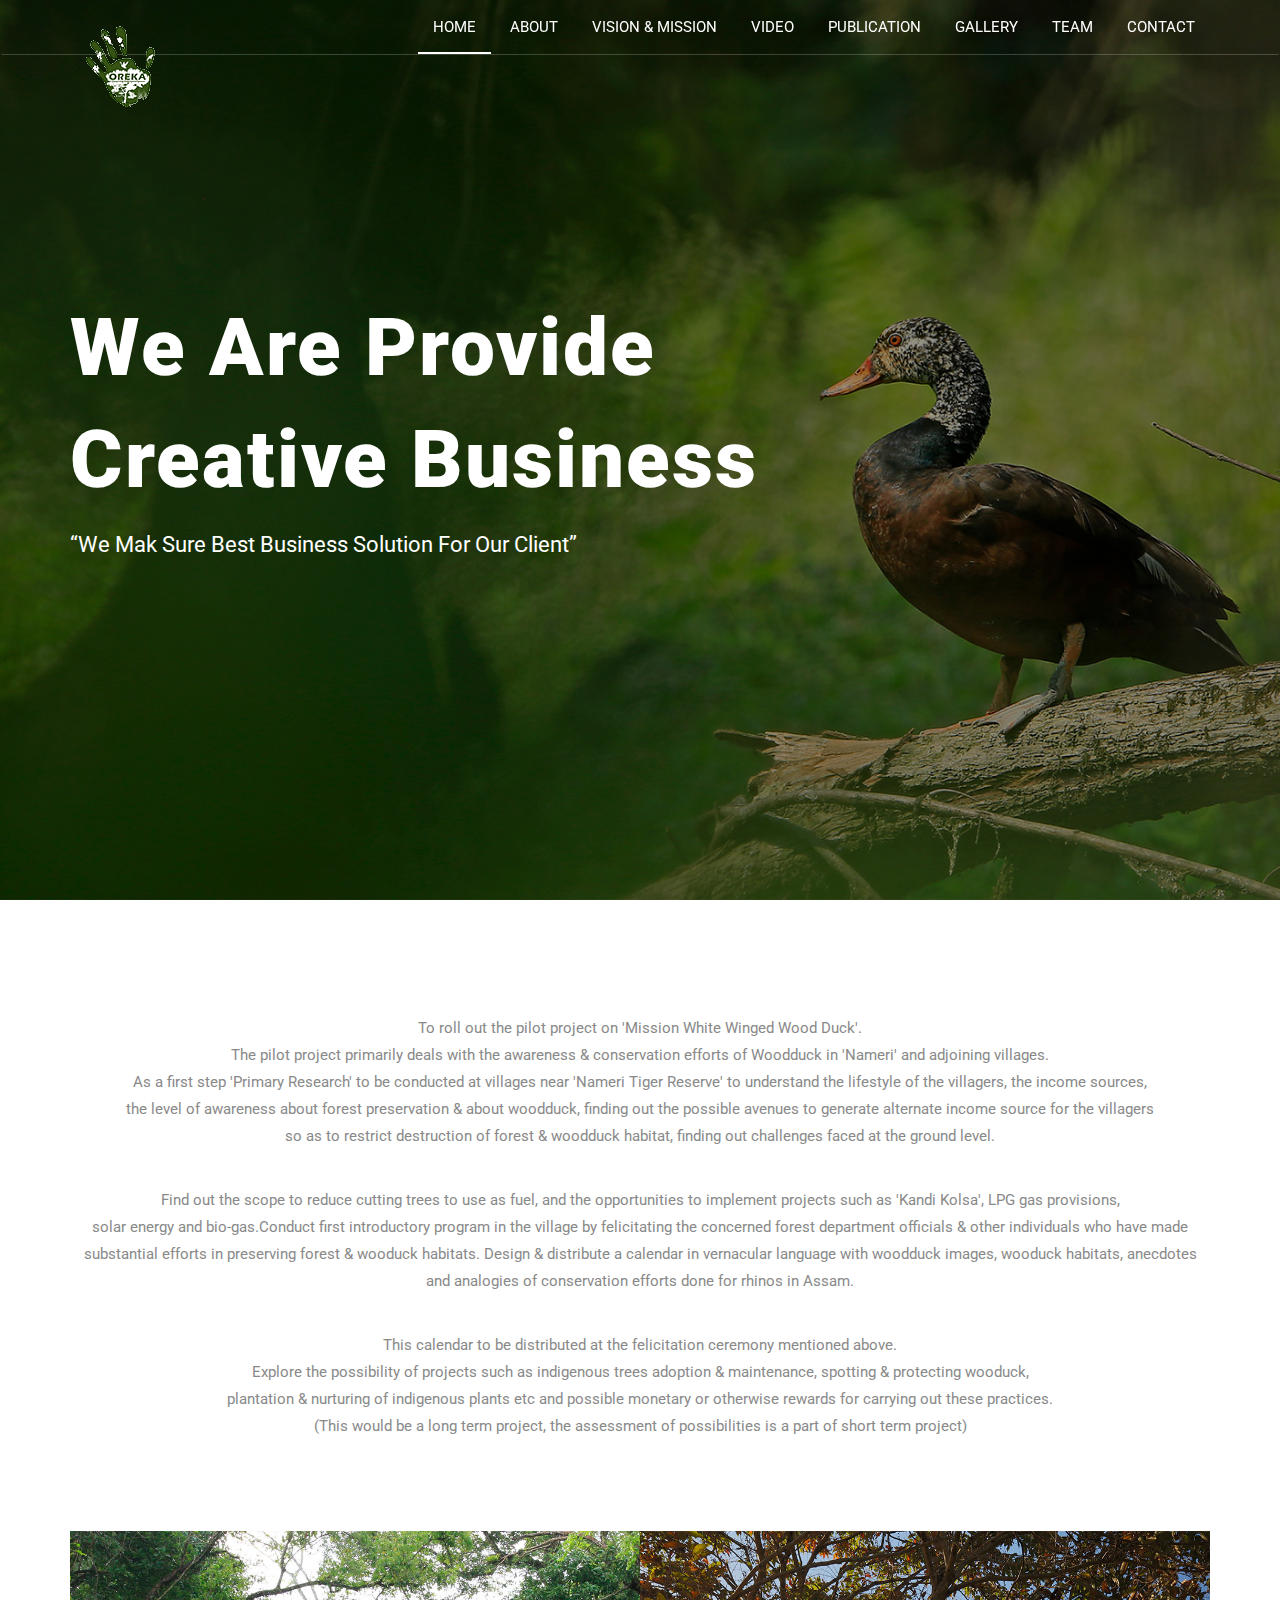
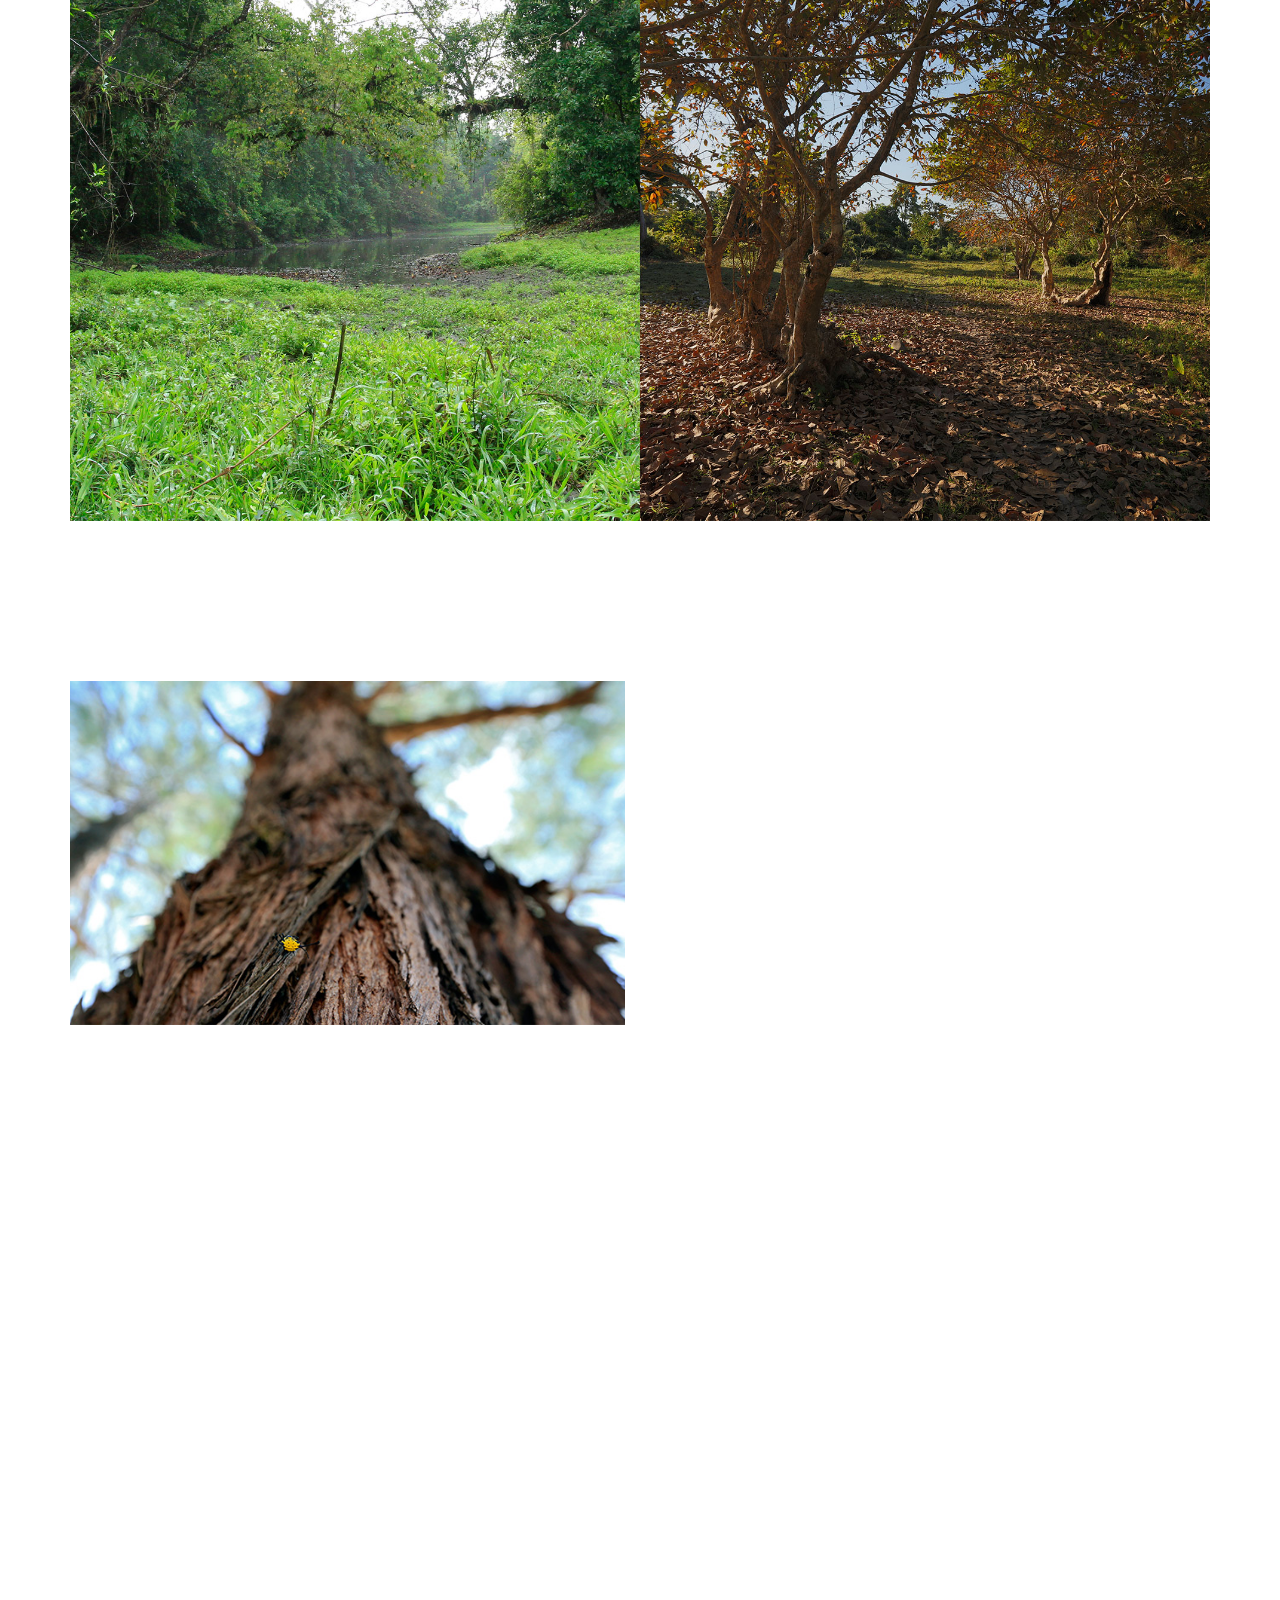
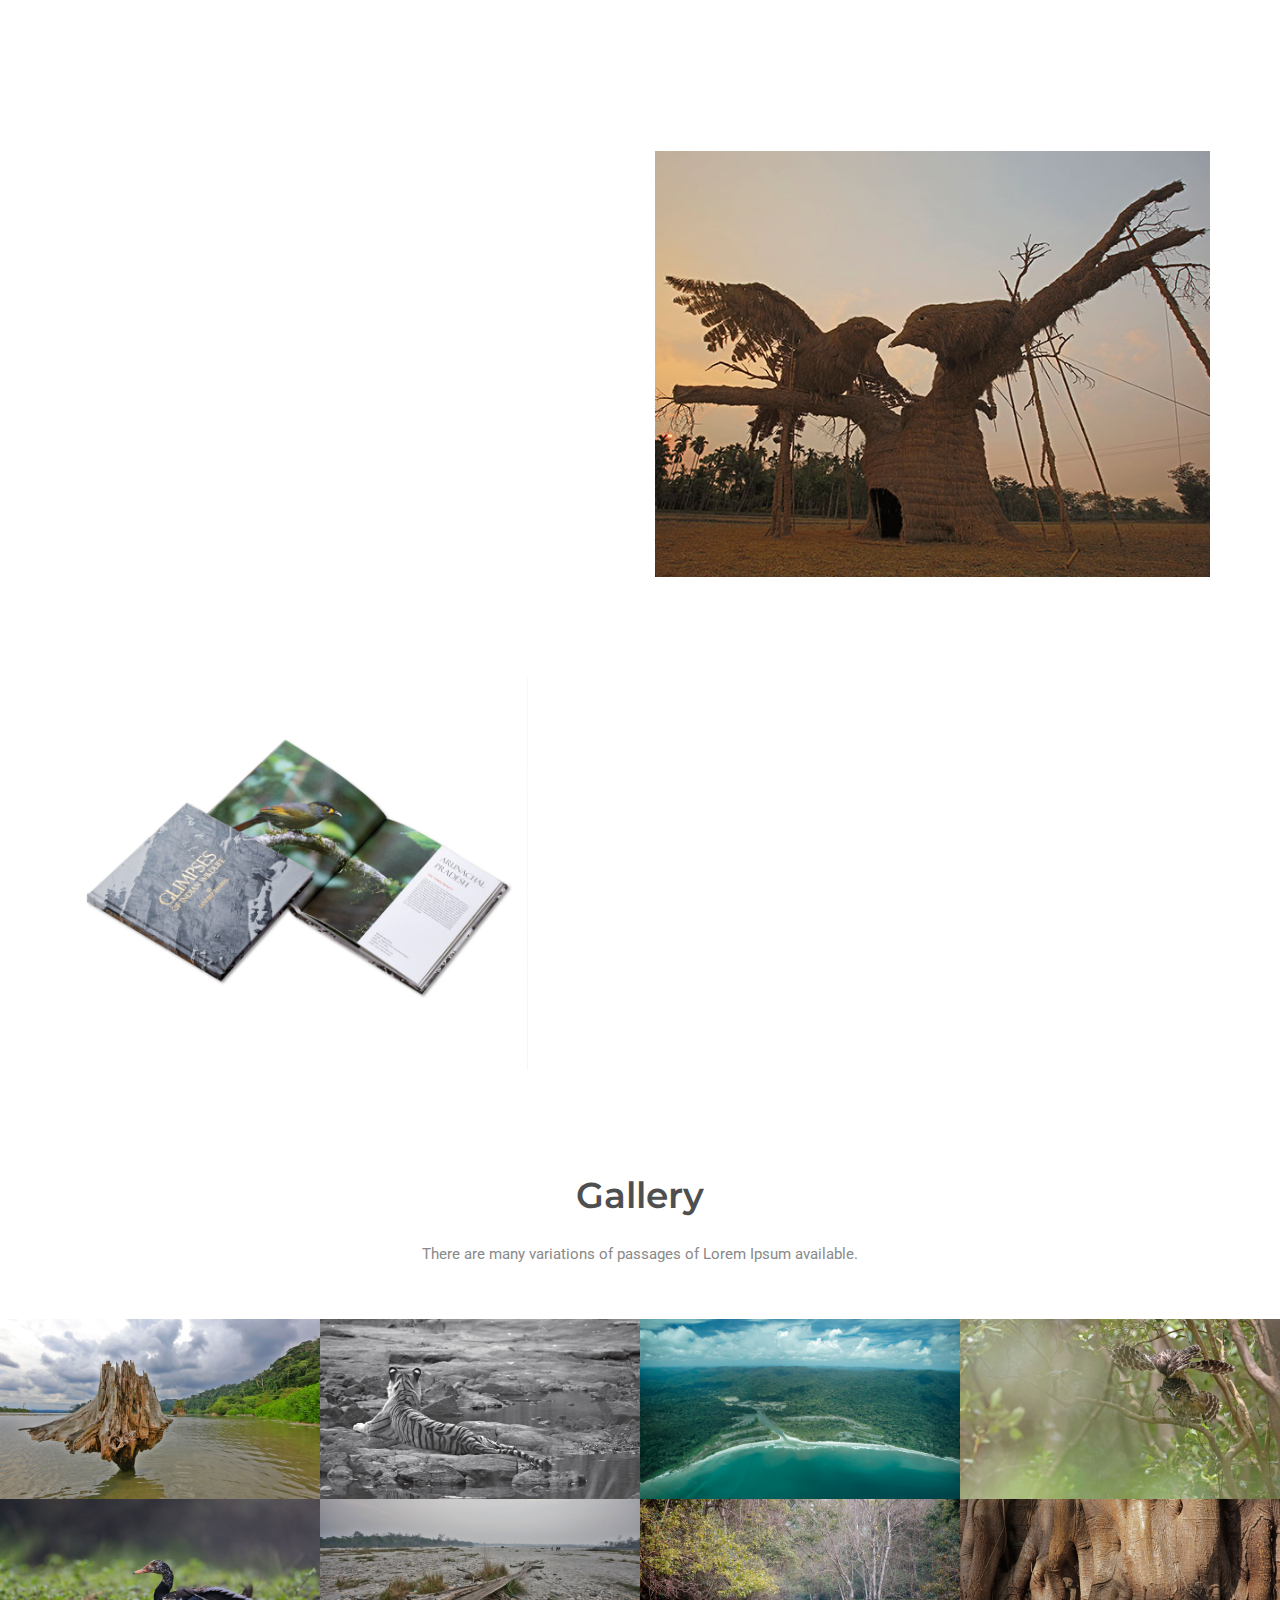
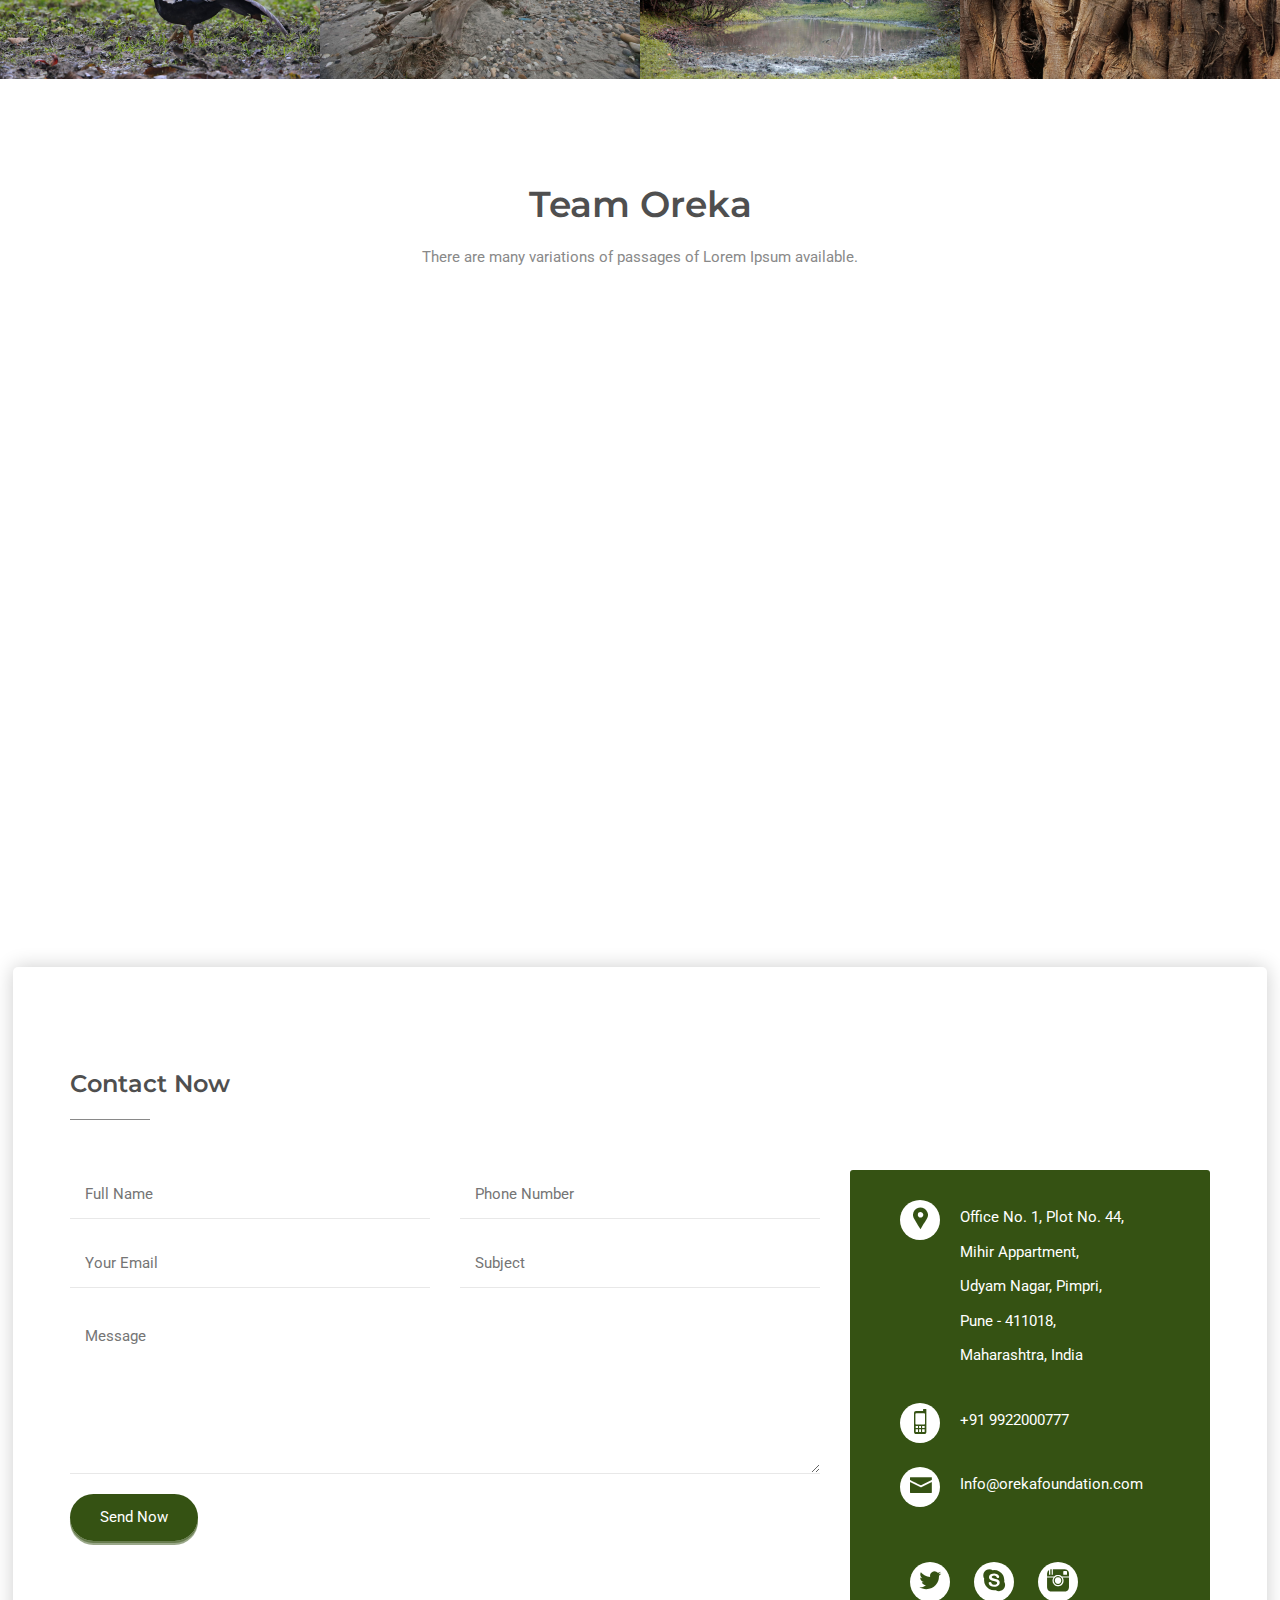
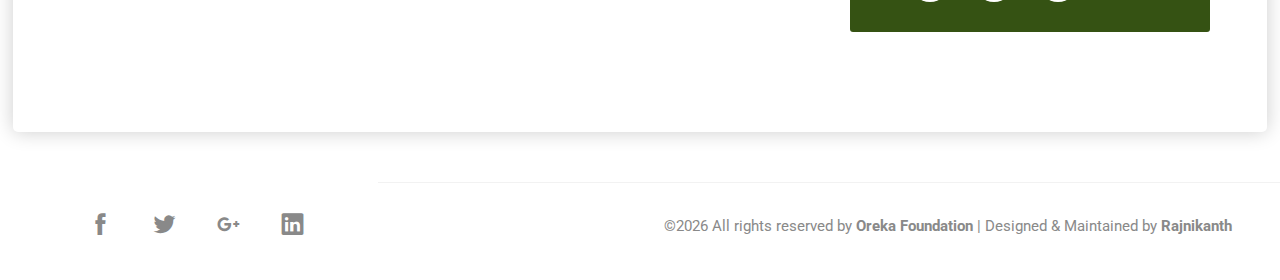
==== commit 02762051: "nothing much" ====
--- a/classic/index1.html
+++ b/classic/index1.html
@@ -157,17 +157,17 @@
                     </div>
                 </div>
 
-                <div class="col-xs-12 col-sm-6 col-md-5 col-md-offset-1 wow fadeInUp">
+                <div class="col-xs-12 col-sm-6 col-md-5 col-md-offset-1 wow fadeInUp text-center">
                     <div class="page-title">
                         <h2 class="title">Vision & Mission</h2>
-                        <ul class="tabs-list">
+                        <ul class="tabs-list text-center">
                             <li class="active"><a data-toggle="pill" href="#our_mission">Our Vision</a></li>
                             <li><a data-toggle="pill" href="#our_vission">Our Mission</a></li>
                             <li><a data-toggle="pill" href="#our_support">Our Values</a></li>
                         </ul>
                     </div>
-                    <div class="tab-content">
-                        <div id="our_mission" class="tab-pane fade in active">
+                    <div class="tab-content"> 
+                        <div id="our_mission" class="tab-pane fade in active text-center">
                             <!--<h4 class="upper thing">SINCE WE HAVE 25 YEARS </h4>-->
                             <h3 class="upper">To conserve endangered species of India</h3>
                             <p>OREKA intent to put efforts in conserving endangered species of flora & fauna across India. Conservation efforts are inclusive in nature & not restricting to birds or mammals, but may also encompass plant species and other creatures.</p>
@@ -276,7 +276,7 @@
         <div class="container">
             <div class="row">
                 <div class="col-xs-12 col-sm-6 col-md-5">
-                    <div class="page-title">
+                    <div class="page-title text-center">
                         <h2 class="title wow fadeInUp">Statistics about <br>Indian Wildlife</h2>
                         <div class="wow fadeInUp">
                             <p>There are many variations of passages of Lorem Ipsum available, but the majority have suffered alteration in some form, by injected humour, or randomised words which don't look.</p>
@@ -343,7 +343,7 @@
                 <div class="col-xs-12 col-sm-6 col-md-5">
                     <img src="images/blog.jpg" alt="">
                 </div>
-                <div class="col-xs-12 col-sm-6 col-md-offset-1">
+                <div class="col-xs-12 col-sm-6 col-md-offset-1 ">
                     <div class="page-title">
                         <h2 class="title wow fadeInUp">Glimses of<br>Indian Wildlife</h2>
                         <div class="wow fadeInUp">
--- a/classic/style.css
+++ b/classic/style.css
@@ -135,7 +135,7 @@
 }
 
 .section-padding {
-    padding: 100px 0;
+    padding: 50px 0;
 }
 
 .gray-bg {
@@ -262,7 +262,7 @@
 
 .mainmenu-area #mainmenu ul.nav.navbar-nav.primary-menu li.active a,
 .mainmenu-area #mainmenu ul.nav.navbar-nav.primary-menu li a:hover {
-    border-bottom: 2px solid #355213;
+    border-bottom: 2px solid #ffffff;
 }
 
 
@@ -437,6 +437,7 @@
     background: linear-gradient(to right, #355213 0%, #355213 100%);
     filter: progid:DXImageTransform.Microsoft.gradient( startColorstr='#355213', endColorstr='#355213', GradientType=1);
 }
+
 
 /*-- 9. Feature-Box --*/
 
--- a/classic/css/responsive.css
+++ b/classic/css/responsive.css
@@ -51,6 +51,9 @@
     body {
         font-size: 12px;
     }
+    /*.text-center{
+        text-align: center;
+    }*/
     .page-title {
         margin-bottom: 30px;
     }
@@ -77,10 +80,10 @@
     }
     .mainmenu-area #mainmenu {
         padding: 0 30px;
-        background: #87b5ff;
-        background: -webkit-gradient(linear, left top, right top, from(#87b5ff), to(#99d4ef));
-        background: linear-gradient(to right, #87b5ff 0%, #99d4ef 100%);
-        filter: progid:DXImageTransform.Microsoft.gradient( startColorstr='#87b5ff', endColorstr='#99d4ef', GradientType=1);
+        background: #355213;
+        background: -webkit-gradient(linear, left top, right top, from(#355213), to(#355213));
+        background: linear-gradient(to right, #355213 0%, #355213 100%);
+        filter: progid:DXImageTransform.Microsoft.gradient( startColorstr='#355213', endColorstr='#355213', GradientType=1);
         text-align: center;
     }
     .mainmenu-area .navbar-toggle {
